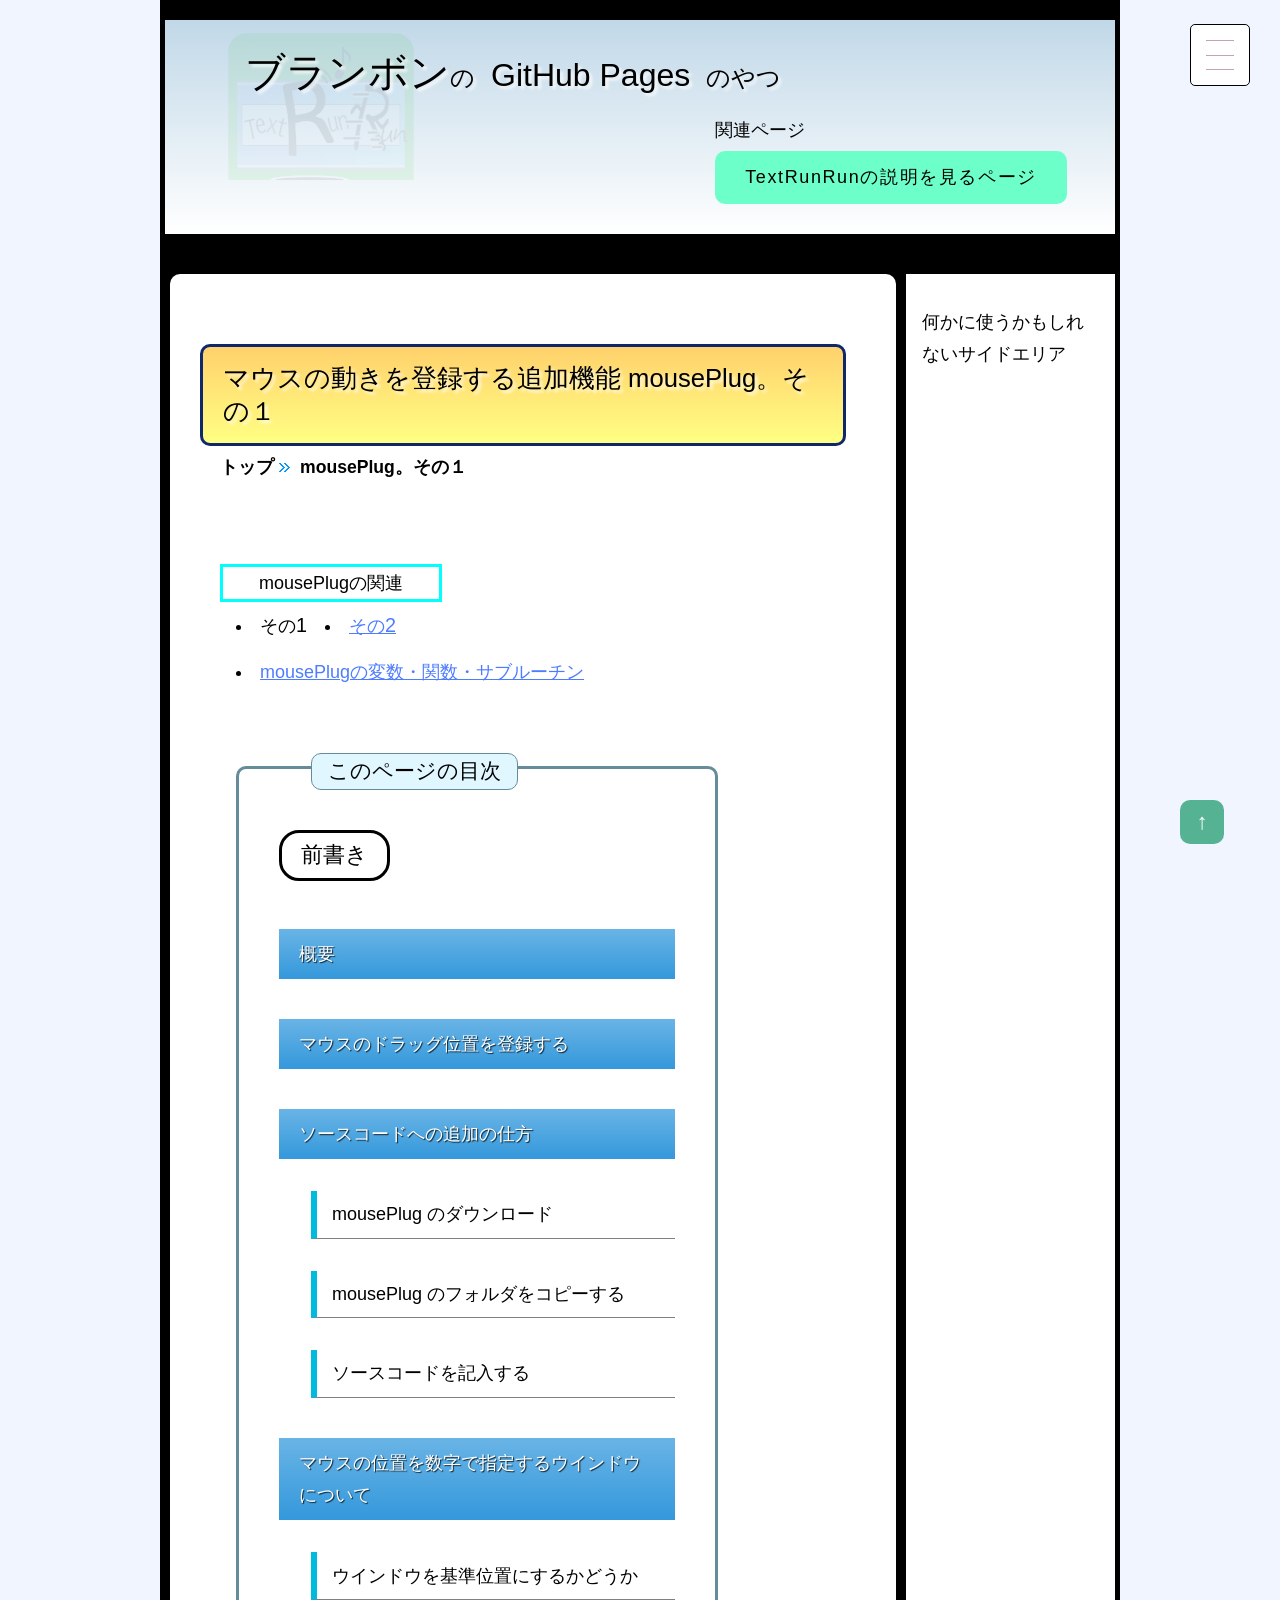
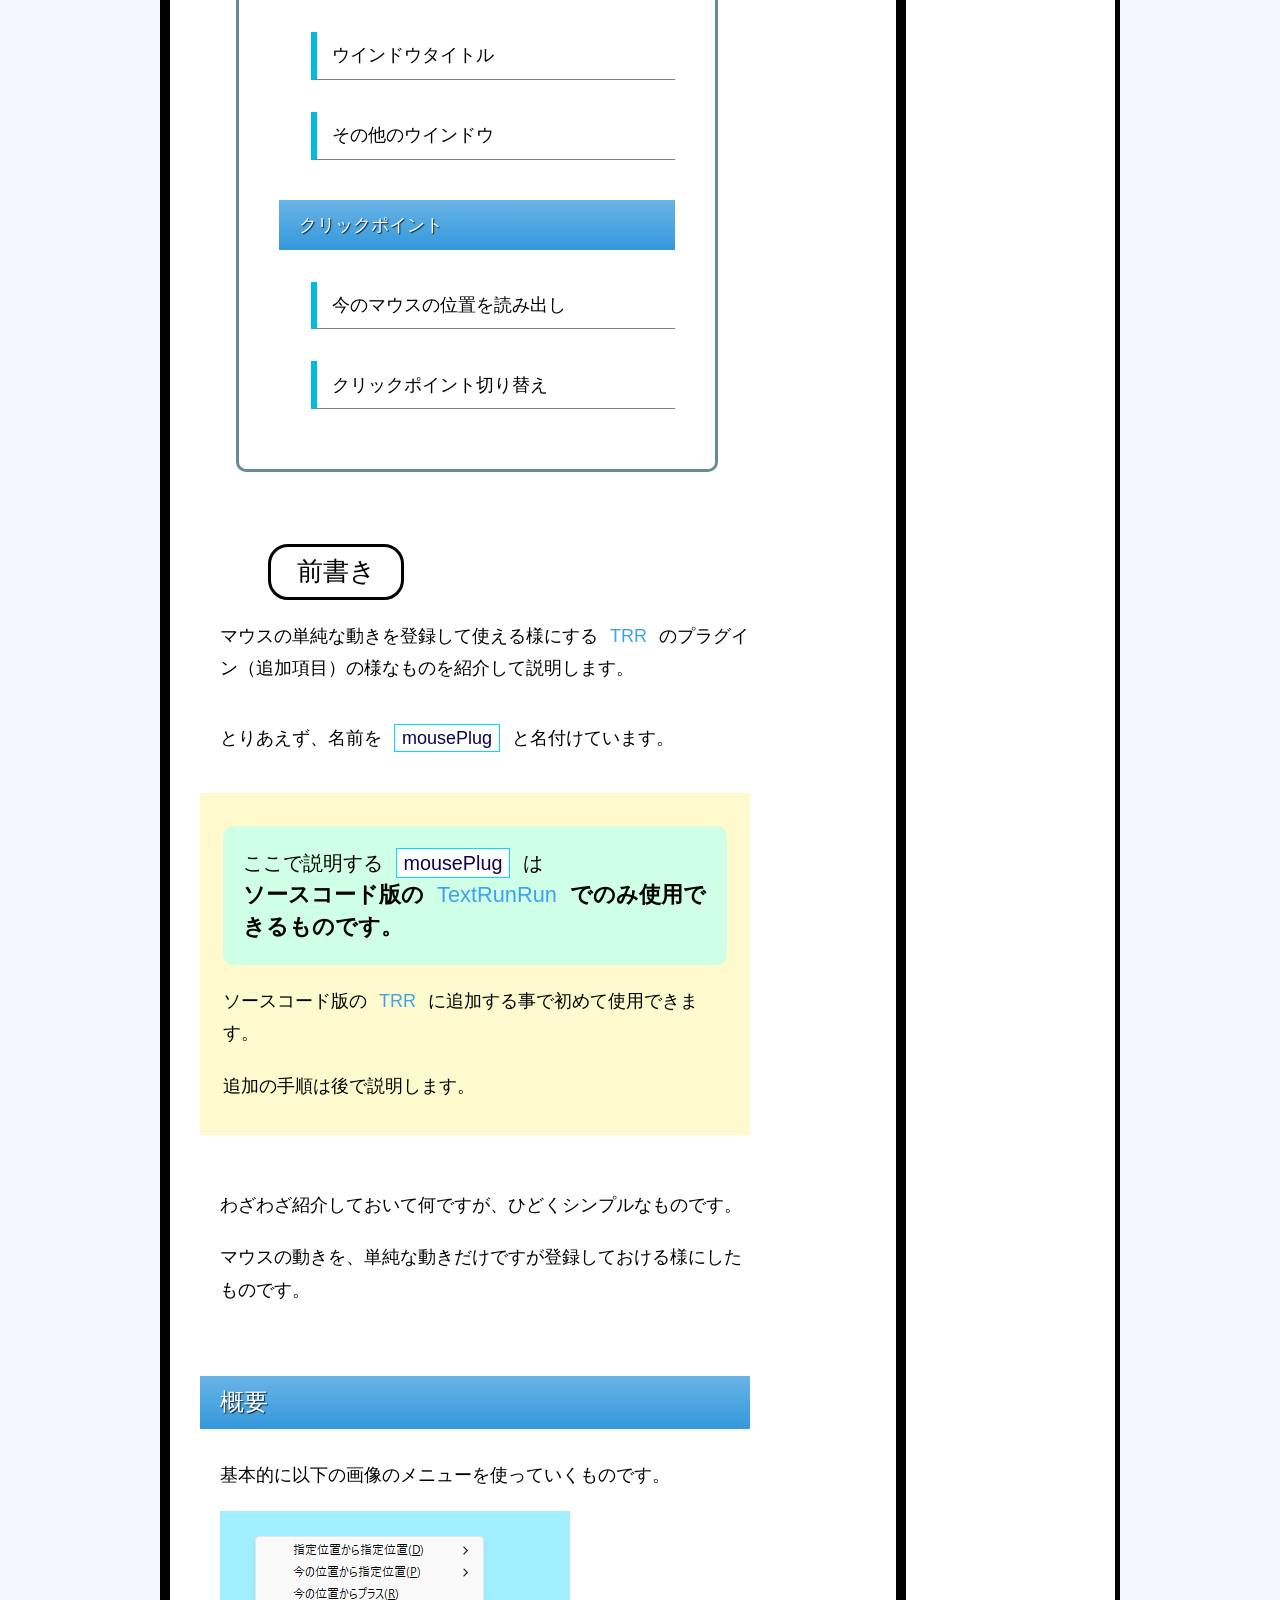
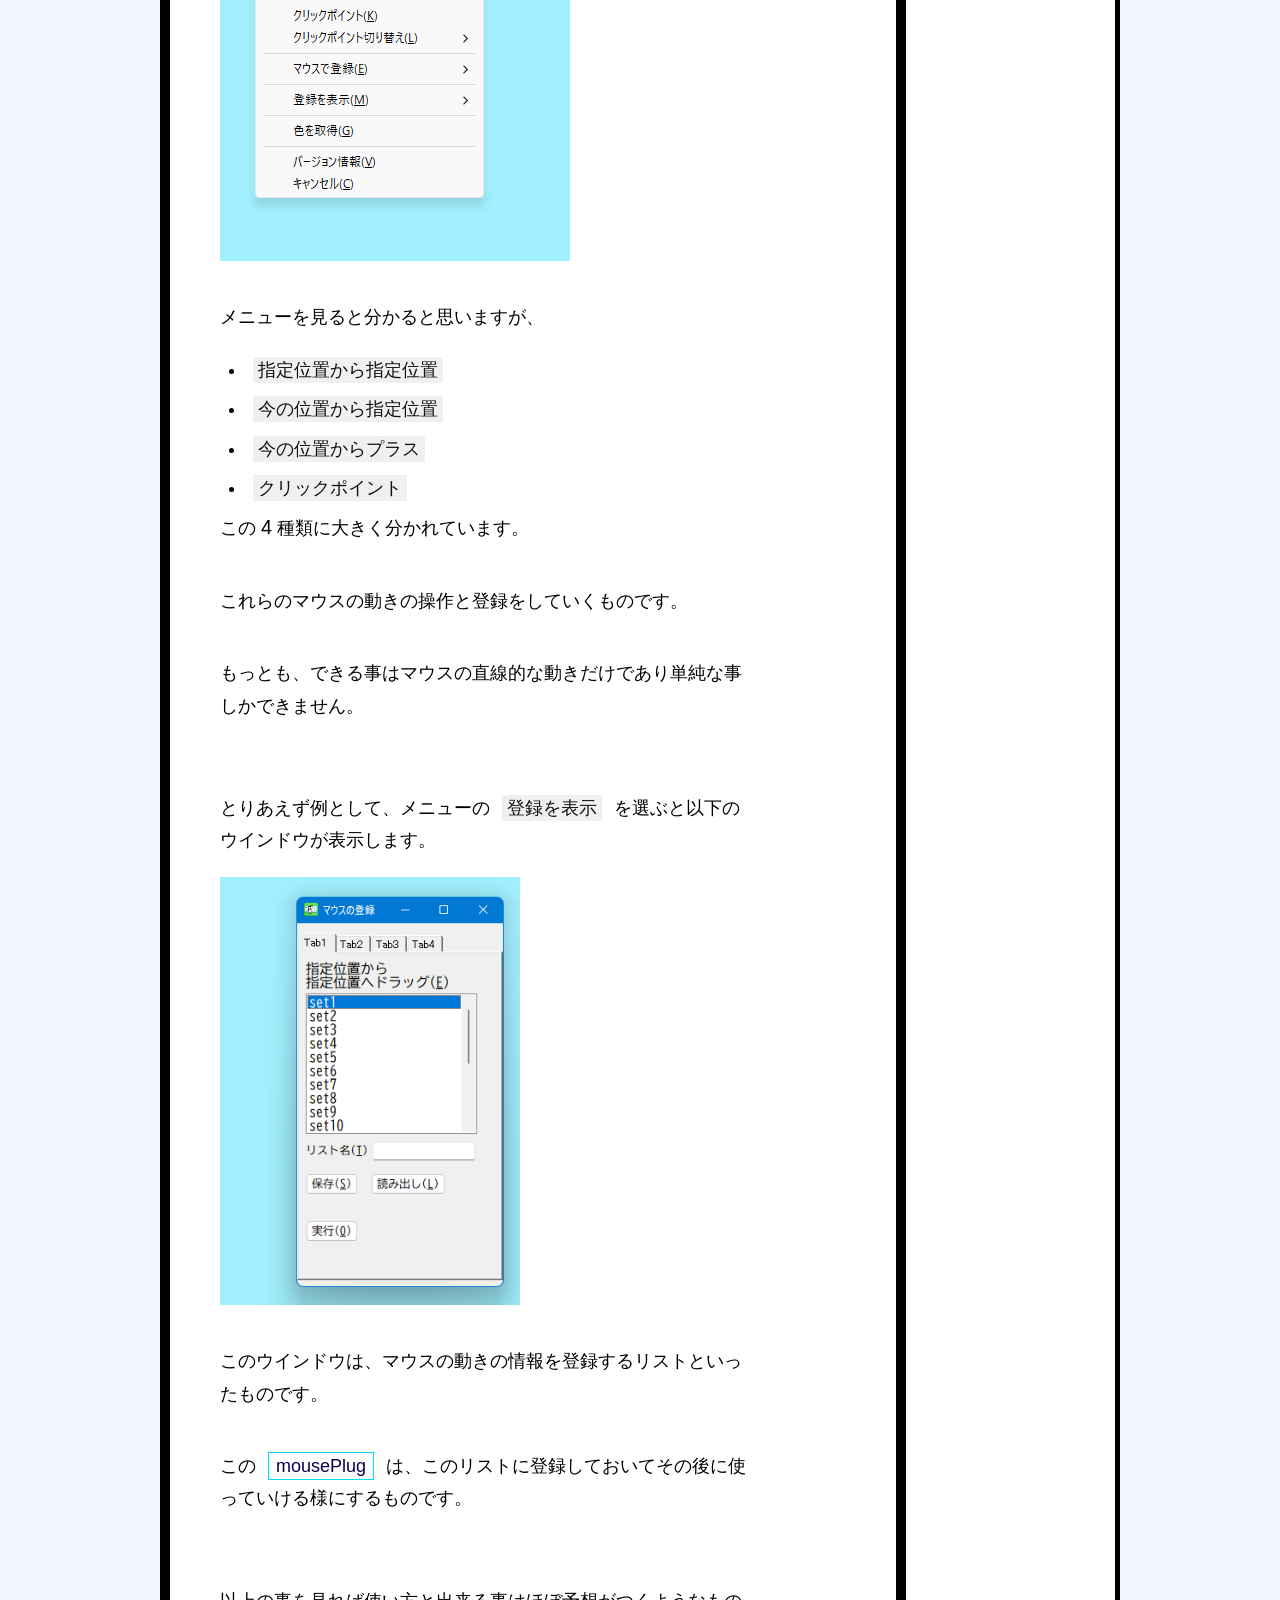
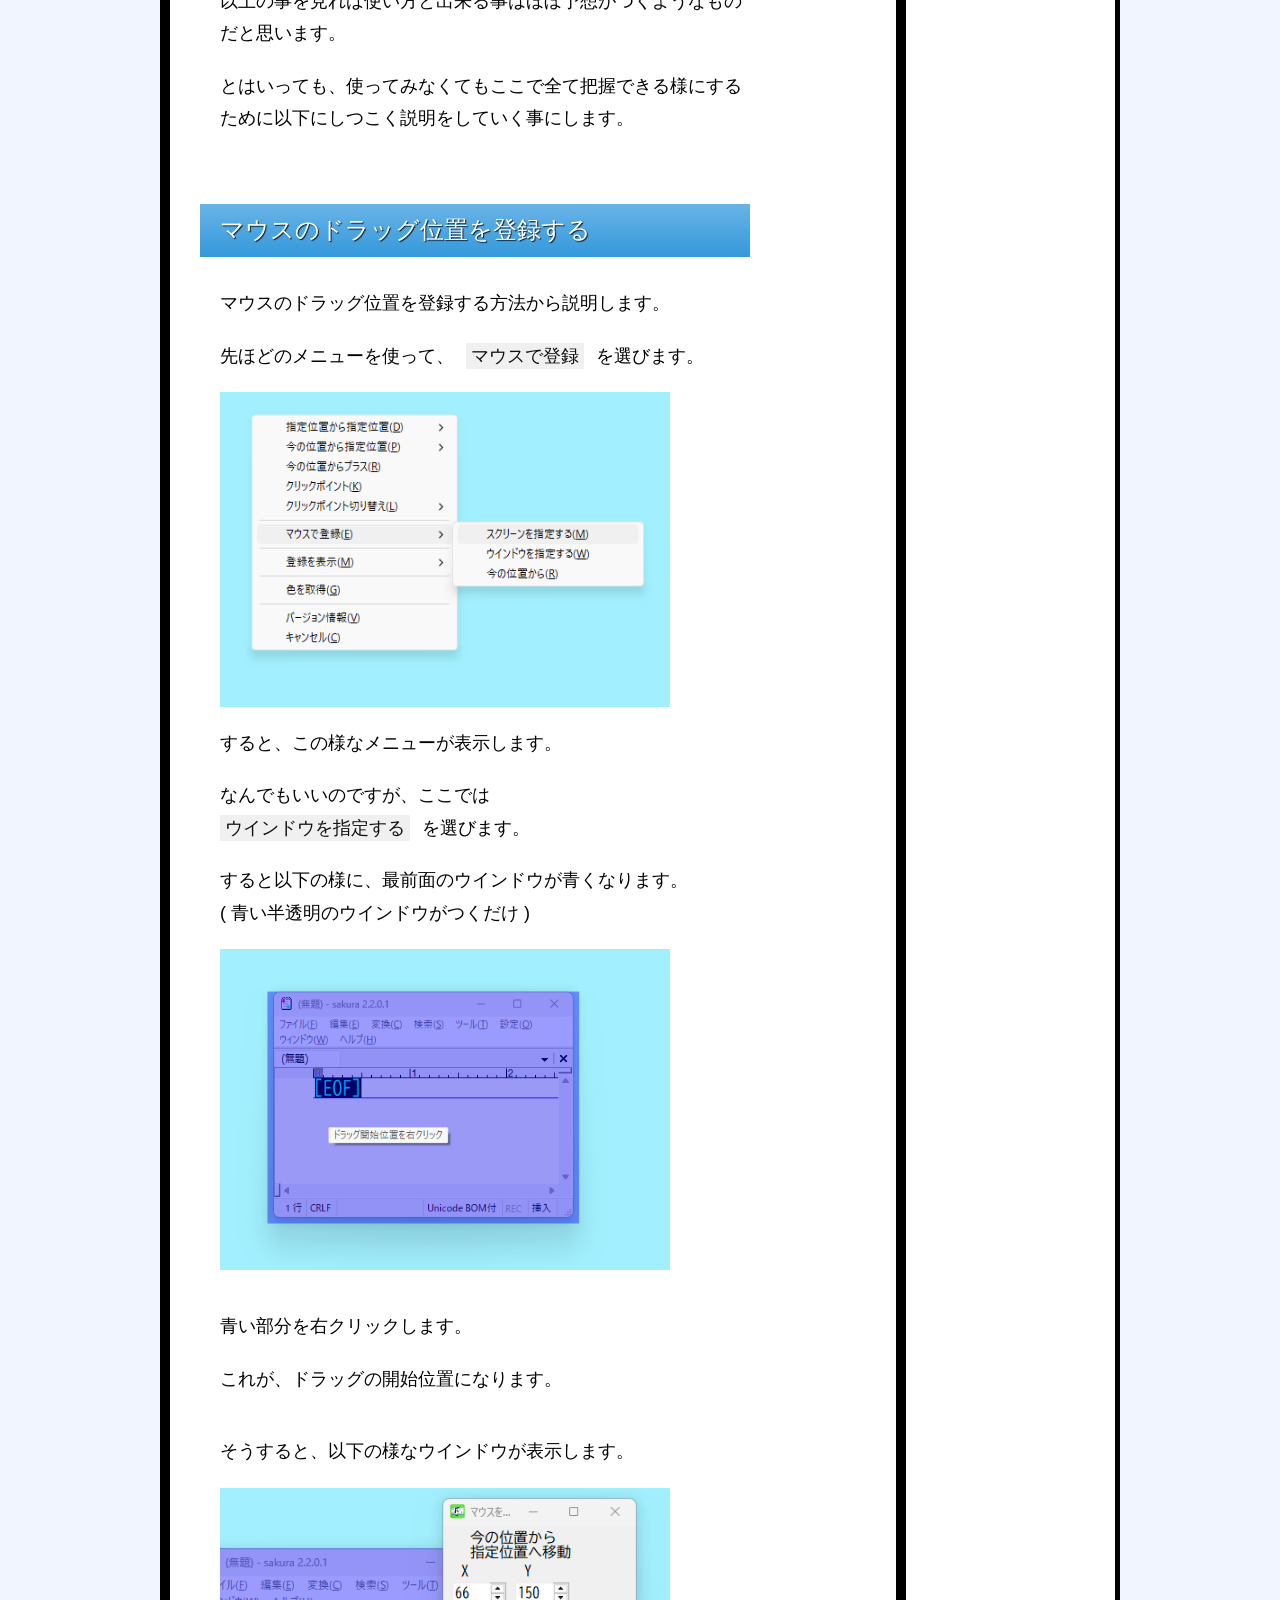
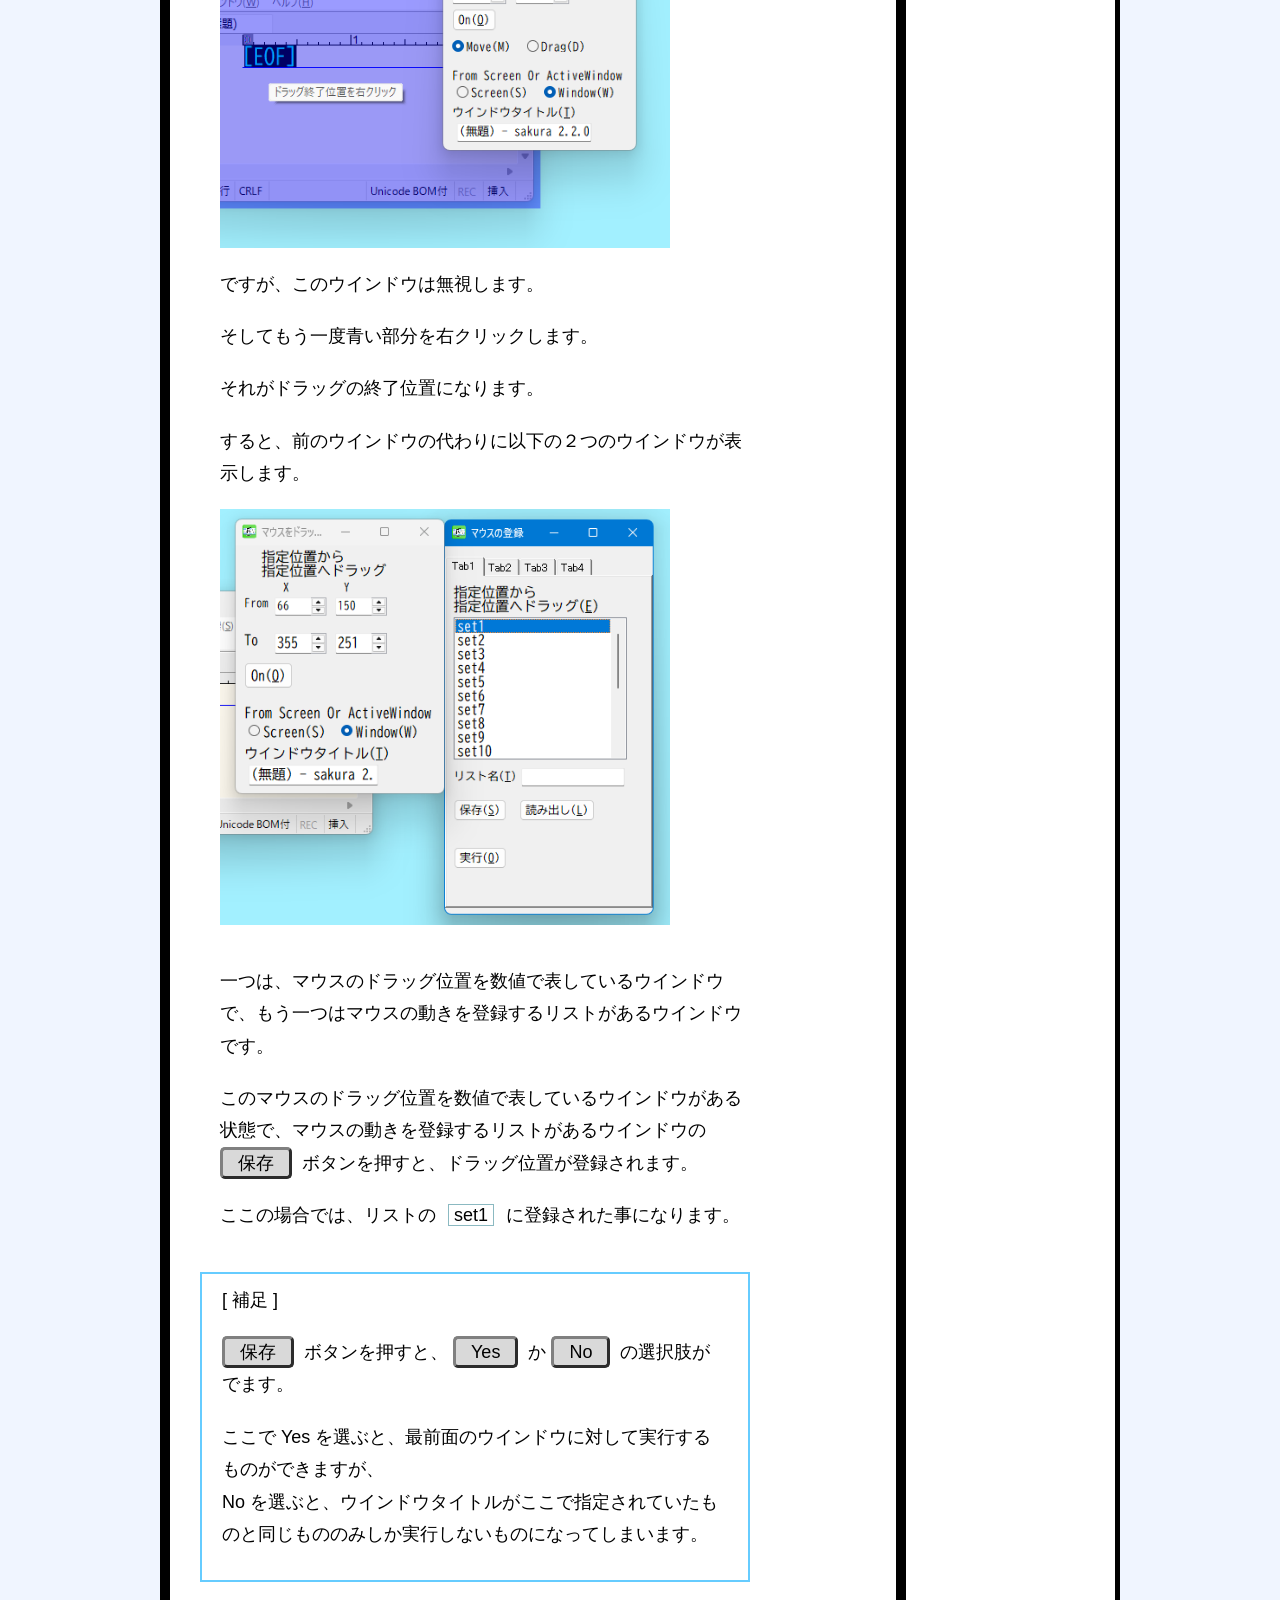
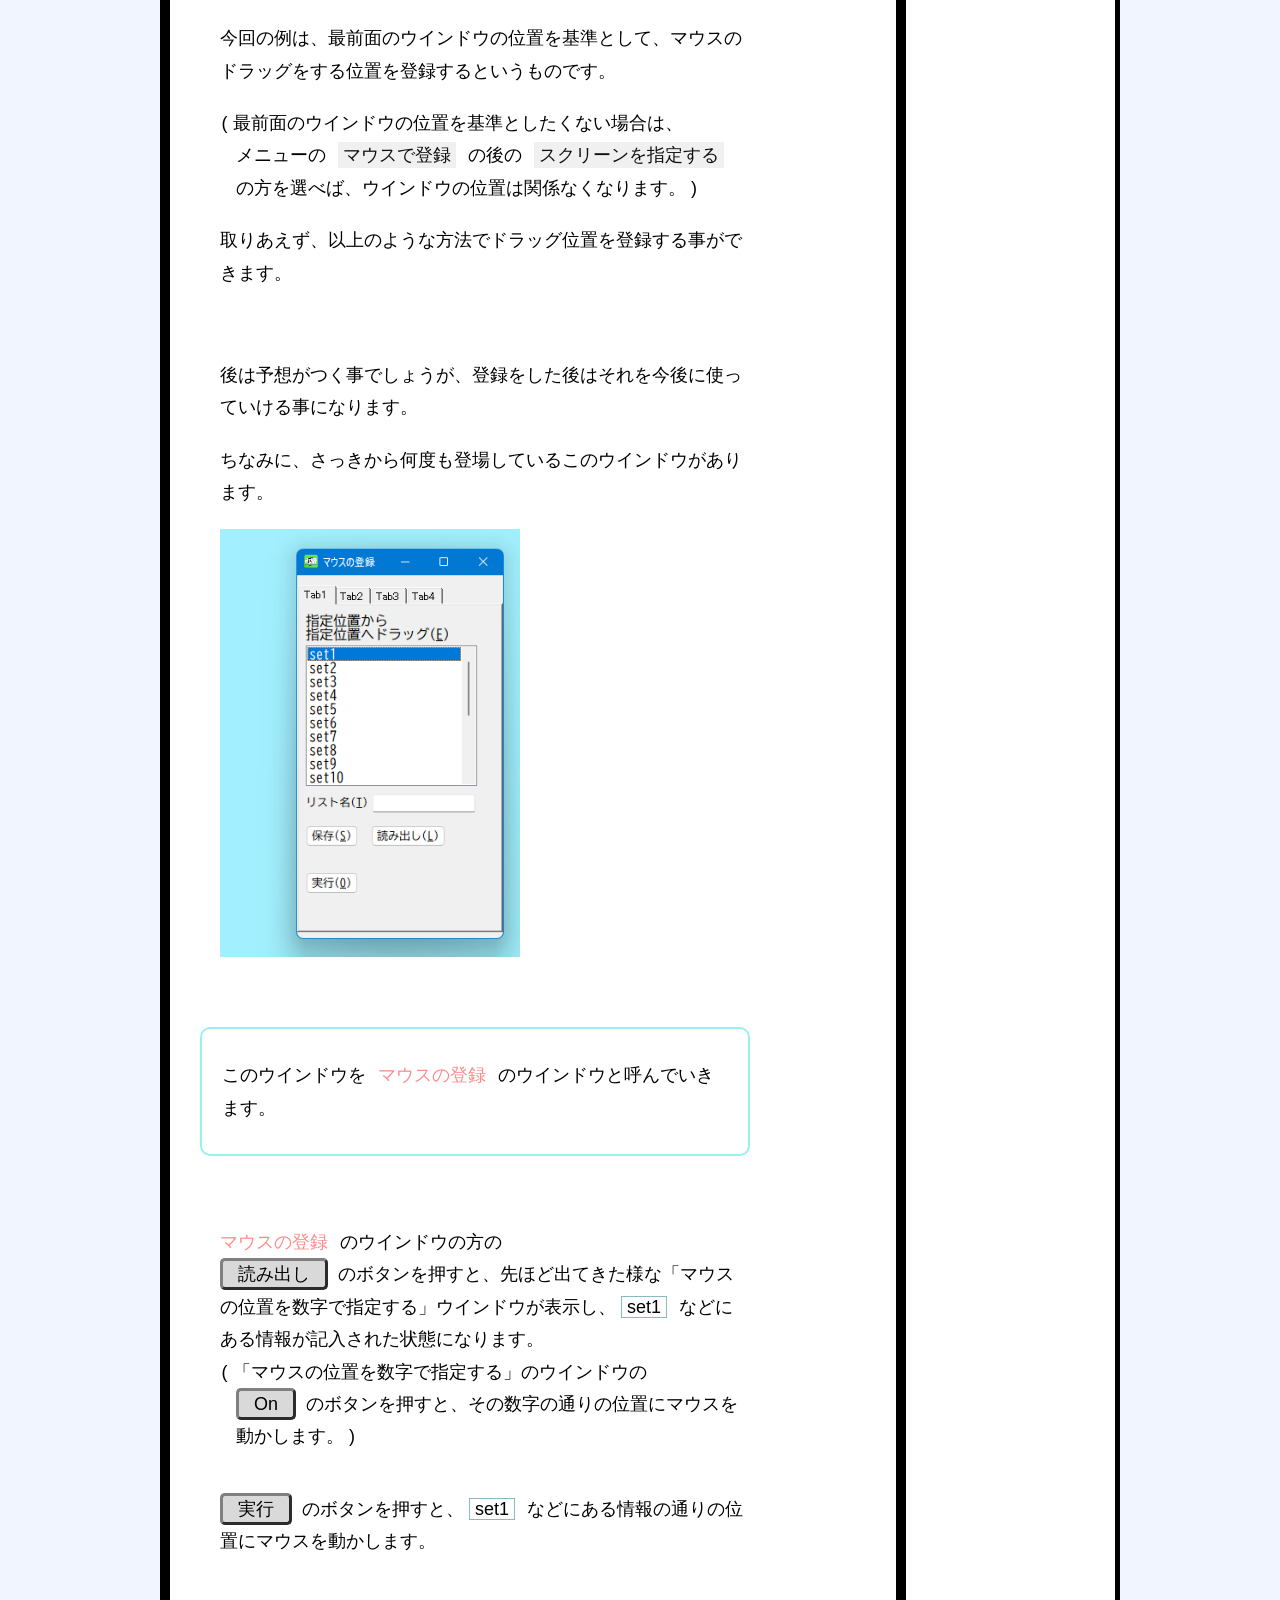
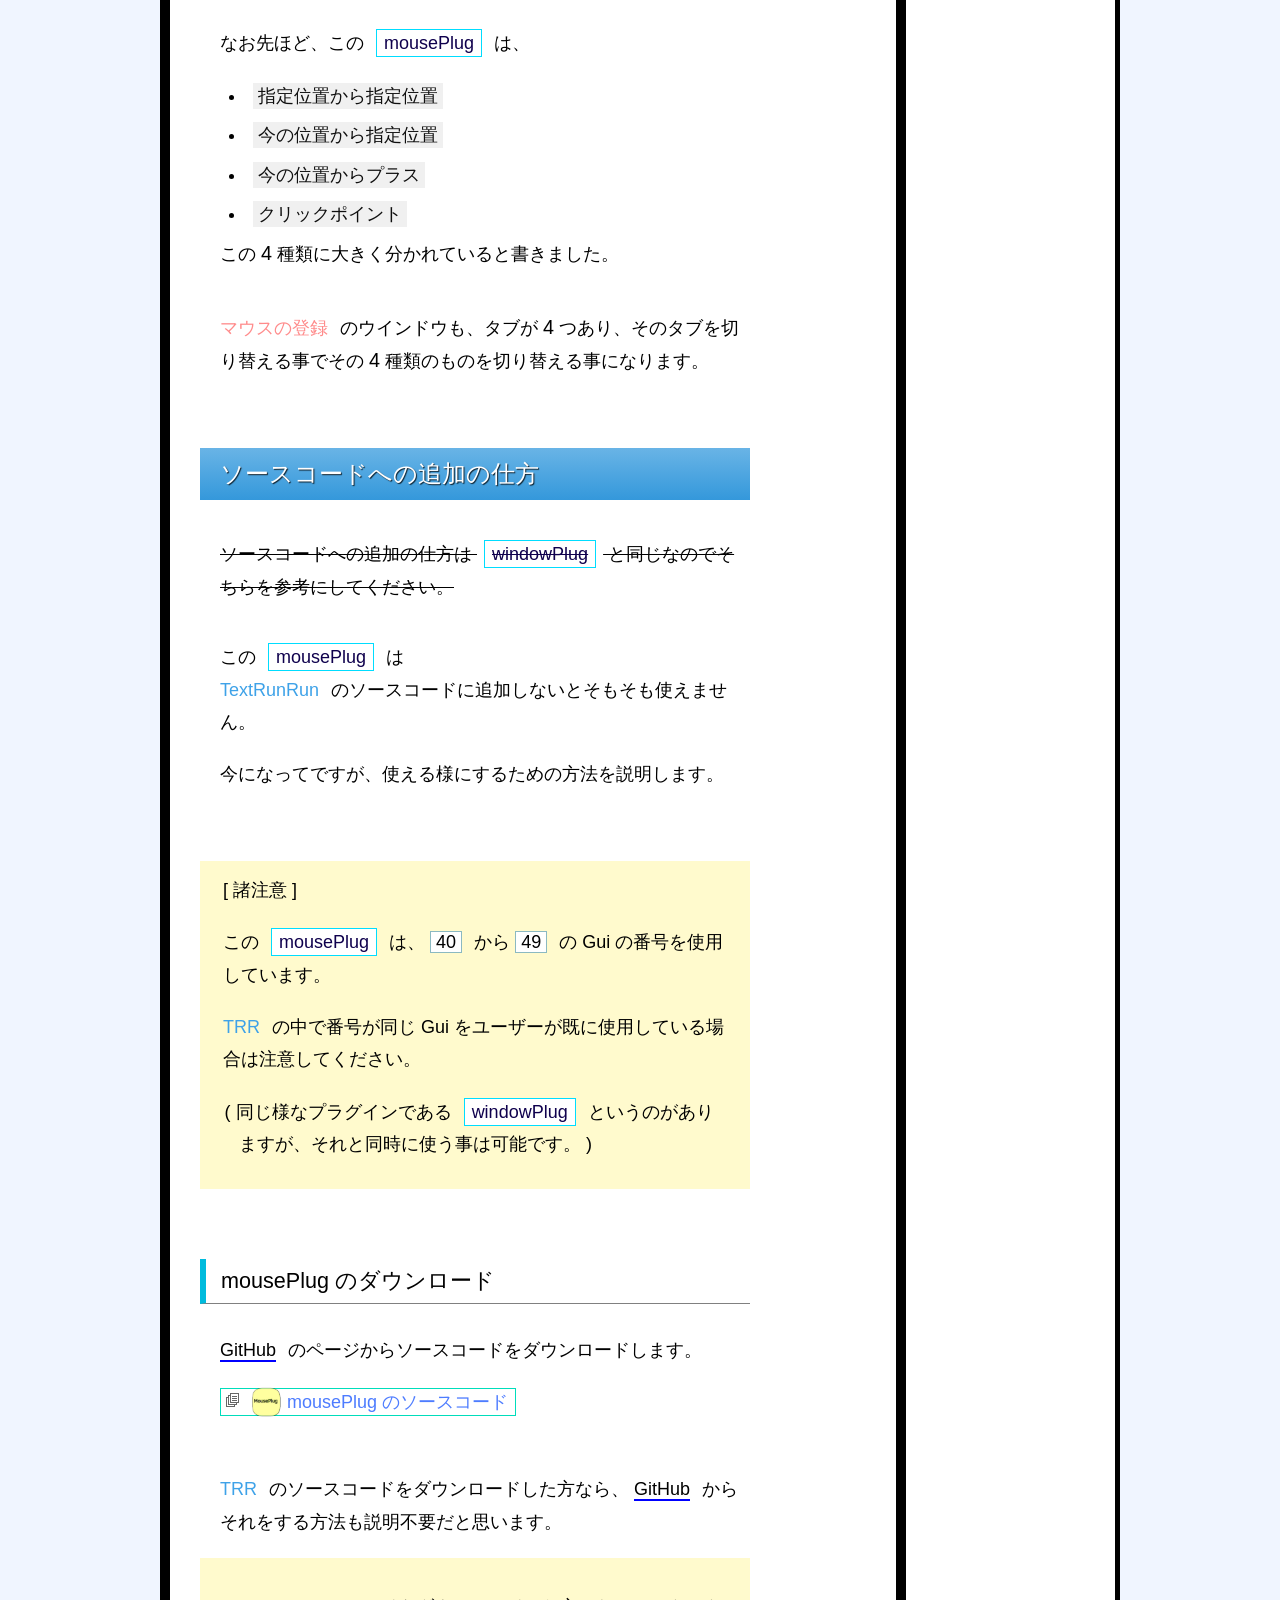
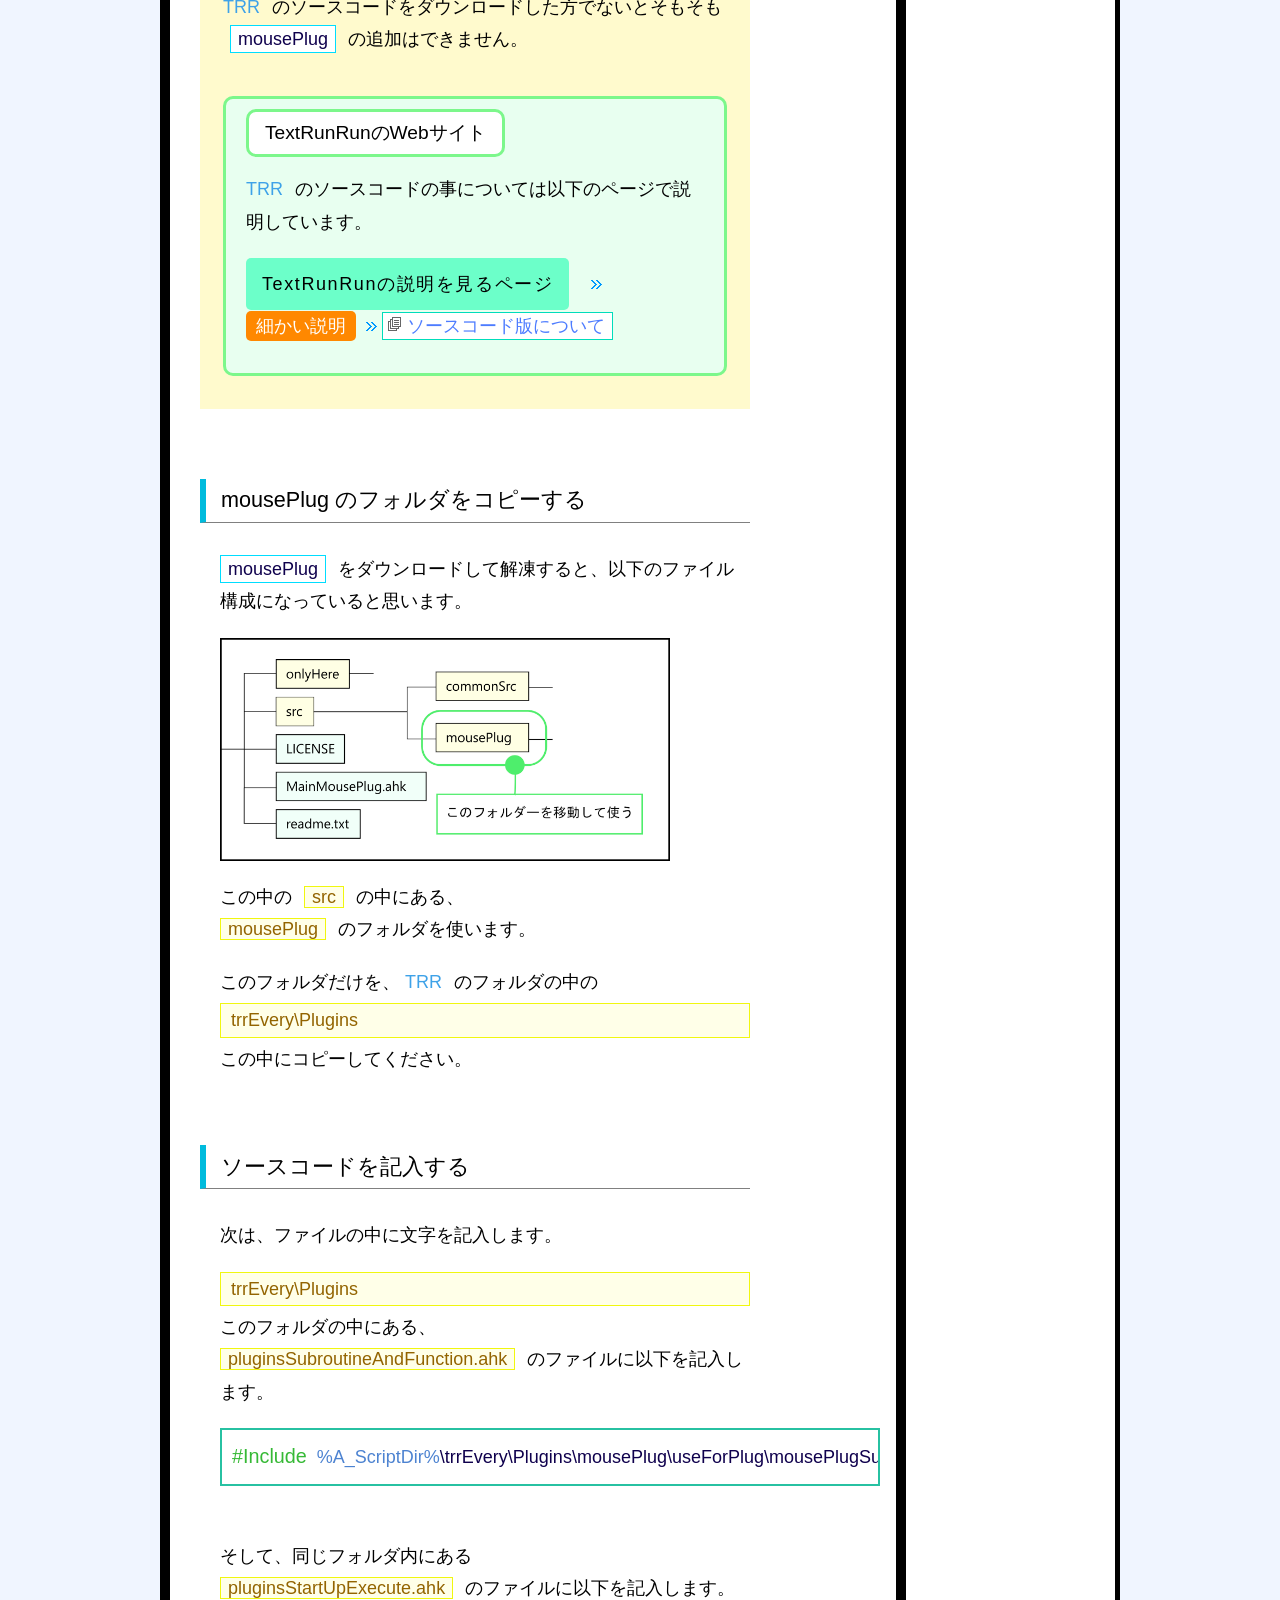
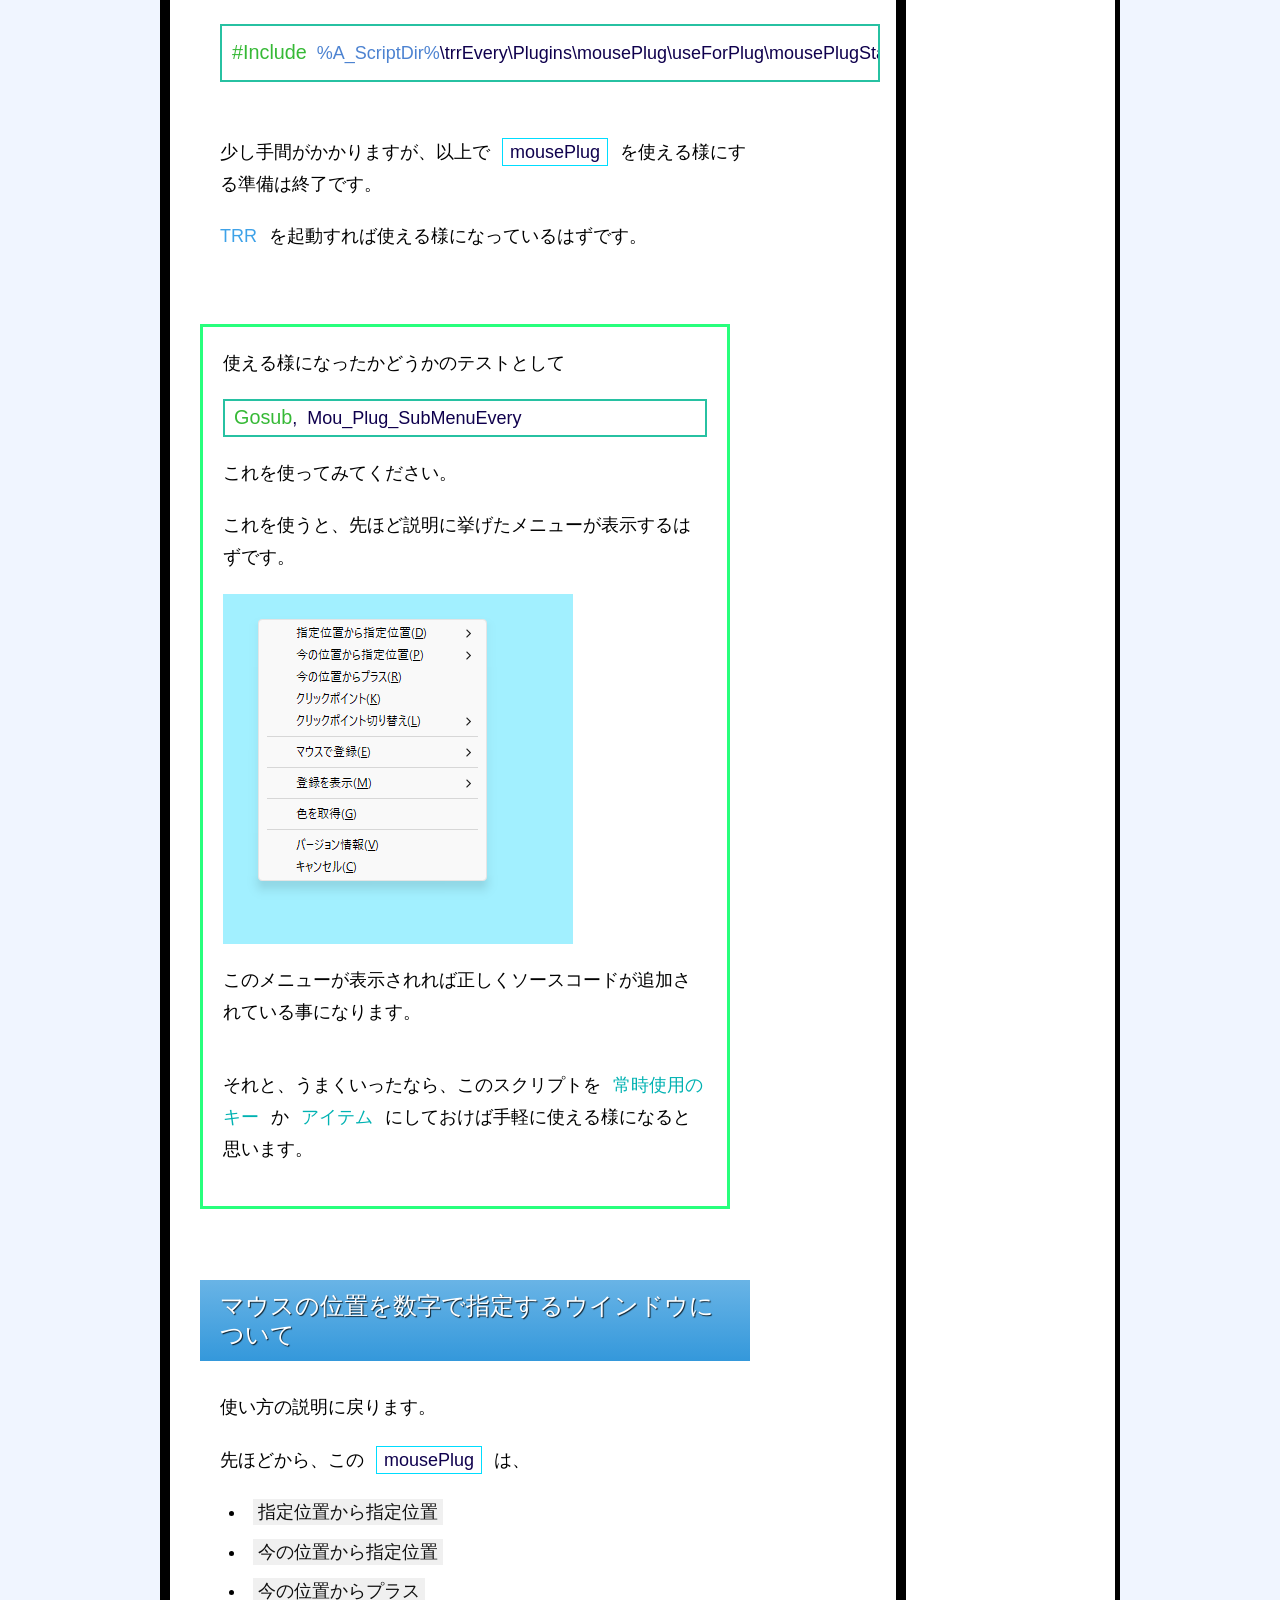
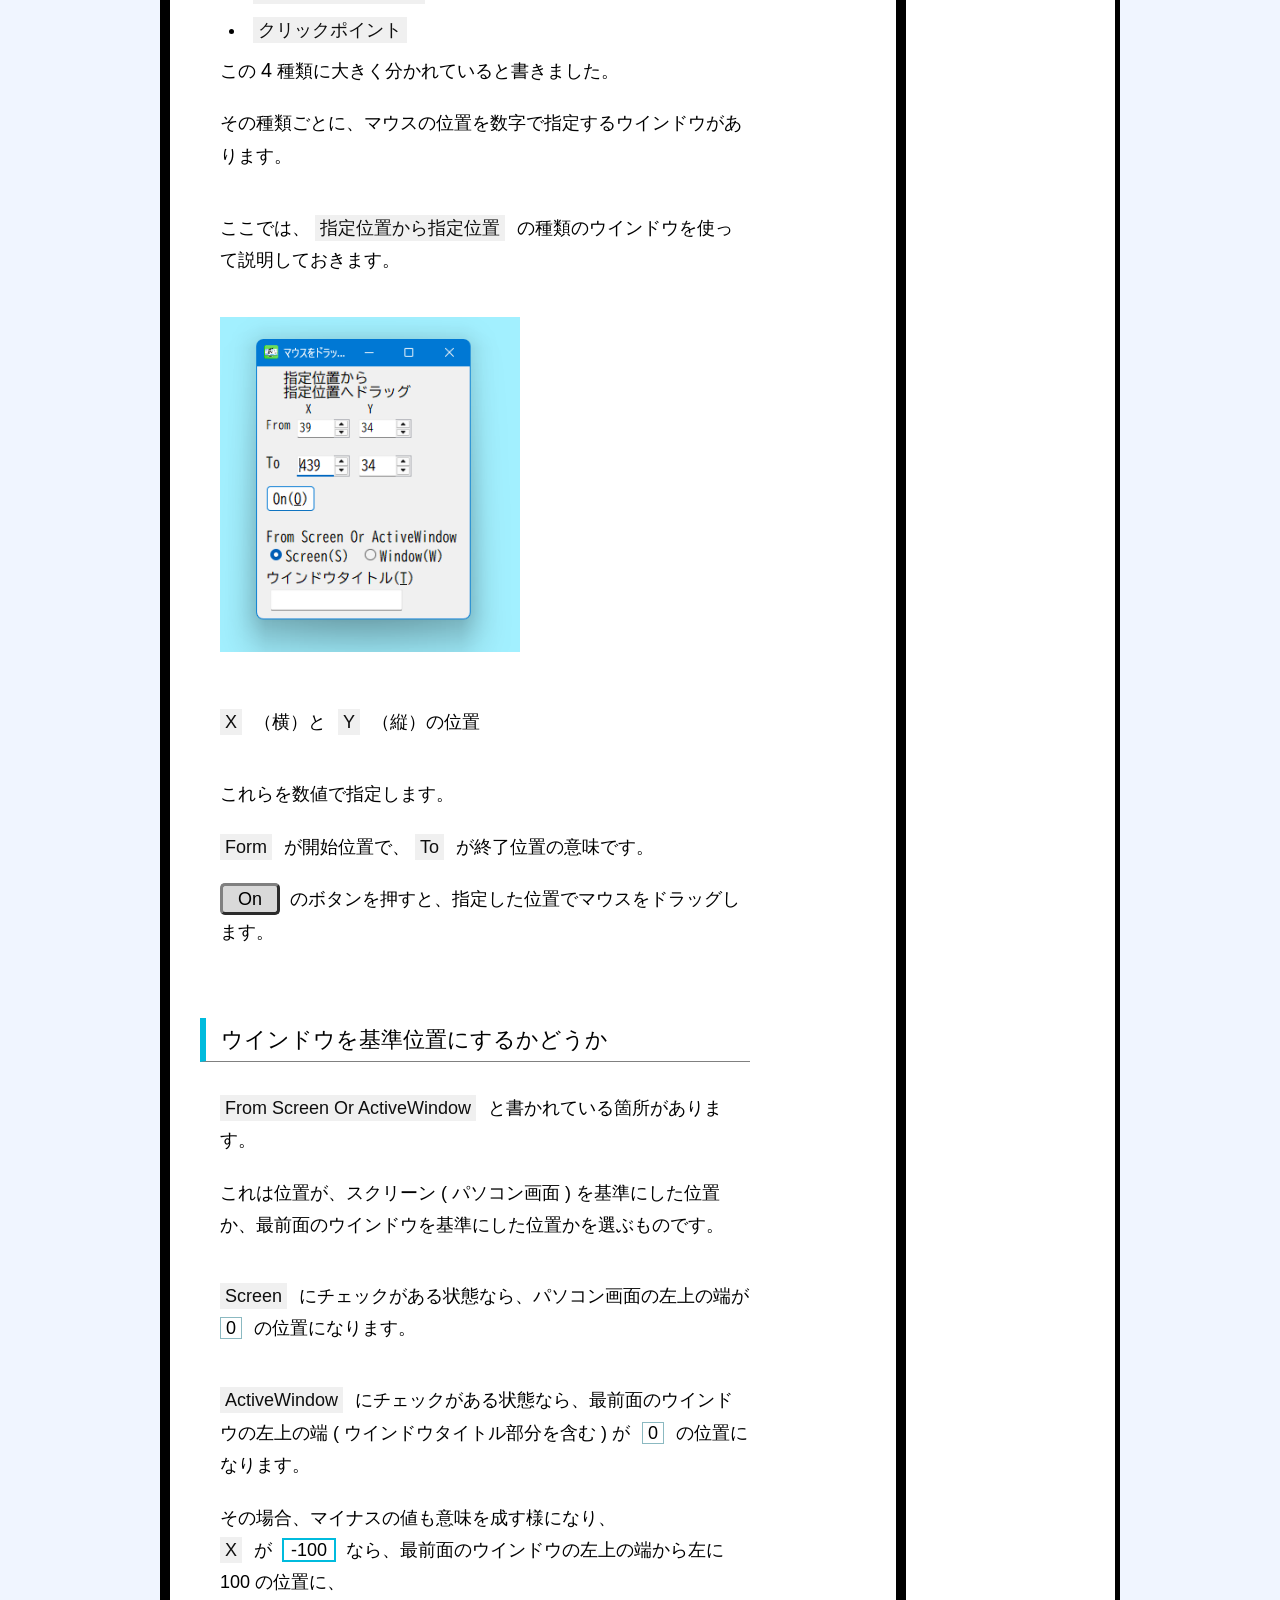
==== docs/index.html @ 929f3a4e "GitHub Pages用のファイルを加えた" ====
<!DOCTYPE HTML>
<html lang="ja">
<head prefix="og: https://ogp.me/ns#">

<meta charset="utf-8">

<meta name="keywords" content="mousePlug。その１,TextRunRun,テキストランラン,テキストルンルン">
<meta name="description" content="TextRunRunの追加機能で、マウスの動きを登録するものがあるのでその説明">

<meta name="viewport" content="width=device-width, initial-scale=1">
<meta name="format-detection" content="telephone-no">

<link rel="shortcut icon" href="common/imgCommon/shorticon.ico">
<link rel="apple-touch-icon" href="common/imgCommon/touchicon.png" />
<link rel="icon" sizes="192x192" href="common/imgCommon/icon192.png" />


<title>mousePlug。その１ - ブランボンのGitHubPagesのやつ</title>

<link type="text/css" href="common/cssCommon/resetAll.css" rel="stylesheet" />
<link type="text/css" href="common/cssCommon/buBootstrap.css" rel="stylesheet" />

<link type="text/css" href="common/cssCommon/commonCssbu.css" rel="stylesheet" />
<link type="text/css" href="css/trrCommon.css" rel="stylesheet" />
<link type="text/css" href="css/mousePlug.css" rel="stylesheet" />

    <script src="common/jQuery/jquery.min.js"></script>
    <script src="common/javaScript/jQueryMenuSlide.js"></script>

</head>
<body>

<div id="allContents">

    <header id="header-toppage">
        <div id="bg-headerbg"></div>
        <div id="header-contents">
            <div id="div-header-title">
                <div id="header-title-2">
                    <h1 id="alltop-title">
                        ブランボン<span class="alltop-title-little">の</span><br class="br-mobile-only" /><span class="alltop-title-little2">GitHub Pages</span><span class="alltop-title-little">のやつ</span>
                    </h1>
                </div>
            </div>
            <nav id="nav-head-trrPage">
                <div id="div-head-trrPage">
                    <p class="p-head-trrPage1">
                        関連ページ
                    </p>
                    <div class="trrhomepage-block">
                        <a href="https://textrunrunburanbon.com" target="_blank">TextRunRunの説明を見るページ</a>
                    </div>
                </div>
            </nav>
            <div id="pagetop-first"></div>
        </div>
    </header>

<div id="page-contents">

<main id="mainId">

<article class="articleClass">

    <h1 class="h1-first">マウスの動きを登録する追加機能 mousePlug。その１</h1>
    <nav class="breadcrumb-art">
        <ul class="ul-breadcrumb">
            <li><span class="breadcrumb-current">トップ</span></li>
            <li><span class="breadcrumb-current">mousePlug。その１</span></li>
        </ul>
    </nav>

<div class="width-short">
    <div class="div-section-one d-type-basic">
        <nav class="categorylinks">
            <div class="categorylinks-title">
                <span class="span-categorylinks-title">mousePlugの関連</span>
            </div>
            <ul class="ul-categorylinks-row">
                <li class="categorylinks-current">その<span class="numeral">1</span></li>
                <li><a href="mousePlug2.html">その<span class="numeral">2</span></a></li>
                <li><a href="mousePlugDict.html">mousePlugの変数・関数・サブルーチン</a></li>
            </ul>
        </nav>
    </div><!--  div-section-one  -->
    <div class="div-section-one d-type-basic">
        <nav class="index-thispage">
            <h2 class="t-index-thispage">このページの目次</h2>
            <ul class="ul-index-preface">
                <li>
                    <a href="#title_preface">前書き</a>
                </li>
            </ul>
            <ul class="ul-index-thispage">
                <li>
                    <a href="#title1">概要</a>
                </li>
                <li>
                    <a href="#title2">マウスのドラッグ位置を登録する</a>
                </li>
                <li>
                    <a href="#title3">ソースコードへの追加の仕方</a>
                    <ul class="ul-index-thispage-2">
                        <li>
                            <a href="#title3_1">mousePlug のダウンロード</a>
                        </li>
                        <li>
                            <a href="#title3_2">mousePlug のフォルダをコピーする</a>
                        </li>
                        <li>
                            <a href="#title3_3">ソースコードを記入する</a>
                        </li>
                    </ul>
                </li>
                <li>
                    <a href="#title4">マウスの位置を数字で指定するウインドウについて</a>
                    <ul class="ul-index-thispage-2">
                        <li>
                            <a href="#title4_1">ウインドウを基準位置にするかどうか</a>
                        </li>
                        <li>
                            <a href="#title4_2">ウインドウタイトル</a>
                        </li>
                        <li>
                            <a href="#title4_3">その他のウインドウ</a>
                        </li>
                    </ul>
                </li>
                <li>
                    <a href="#title5">クリックポイント</a>
                    <ul class="ul-index-thispage-2">
                        <li>
                            <a href="#title5_1">今のマウスの位置を読み出し</a>
                        </li>
                        <li>
                            <a href="#title5_2">クリックポイント切り替え</a>
                        </li>
                    </ul>
                </li>
            </ul>
        </nav>
    </div><!--  div-section-one  -->

    <section id="title_preface" class="sectionFirst d-type-basic">
        <h1 class="t-preface">
            <span class="t-preface-inner">前書き</span>
        </h1>
        <p class="p-sub">
            マウスの単純な動きを登録して使える様にする
            <abbr class="abbr-softName-s" title="TextRunRun">TRR</abbr>
            のプラグイン（追加項目）の様なものを紹介して説明します。
        </p>
        <p class="p-bundle">
            とりあえず、名前を
            <span class="thisword-s">mousePlug</span>
            と名付けています。
        </p>
        <div class="caution">
            <div class="bundle-point inner">
                <p class="p-sub">
                    ここで説明する
                    <span class="thisword-s">mousePlug</span>
                    は<br />
                    <em class="em-basic">
                        ソースコード版の
                        <span class="softName-s">TextRunRun</span>
                        でのみ使用できるものです。
                    </em>
                </p>
            </div>
            <p class="p-sub">
                ソースコード版の
                <abbr class="abbr-softName-s" title="TextRunRun">TRR</abbr>
                に追加する事で初めて使用できます。
            </p>
            <p class="p-sub">
                追加の手順は後で説明します。
            </p>
        </div>
        <!--  スペース   -->
        <div class="spacer-1"></div>
        <p class="p-sub">
            わざわざ紹介しておいて何ですが、ひどくシンプルなものです。
        </p>
        <p class="p-sub">
            マウスの動きを、単純な動きだけですが登録しておける様にしたものです。
        </p>
    </section><!-- sectionFirst -->
    <section id="title1" class="sectionFirst d-type-basic">
        <h1 class="t-lank1">概要</h1>
        <p class="p-sub">
            基本的に以下の画像のメニューを使っていくものです。
        </p>
        <div class="img-div">
            <img src="image/mousePlugImg/mouMenu.png" alt="画像">
        </div>
        <div class="bundle">
            <p class="p-sub">
                メニューを見ると分かると思いますが、
            </p>
            <ul class="ul-disc-mini">
                <li><span class="guiText-r">指定位置から指定位置</span></li>
                <li><span class="guiText-r">今の位置から指定位置</span></li>
                <li><span class="guiText-r">今の位置からプラス</span></li>
                <li><span class="guiText-r">クリックポイント</span></li>
            </ul>
            <p class="p-sub-attach-top">
                この
                <span class="numeral">4</span>
                種類に大きく分かれています。
            </p>
        </div>
        <p class="p-sub">
            これらのマウスの動きの操作と登録をしていくものです。
        </p>
        <div class="bundle">
            <p class="p-sub">
                もっとも、できる事はマウスの直線的な動きだけであり単純な事しかできません。
            </p>
        </div>
        <div class="div-section-one d-type-basic">
            <p class="p-sub">
                とりあえず例として、メニューの
                <span class="guiText-s">登録を表示</span>
                を選ぶと以下のウインドウが表示します。
            </p>
            <div class="img-div">
                <img src="image/mousePlugImg/moulistAtoA.png" class="img-w-300px" alt="画像">
            </div>
            <div class="bundle">
                <p class="p-sub">
                    このウインドウは、マウスの動きの情報を登録するリストといったものです。
                </p>
            </div>
            <div class="bundle">
                <p class="p-sub">
                    この
                    <span class="thisword-s">mousePlug</span>
                    は、このリストに登録しておいてその後に使っていける様にするものです。
                </p>
            </div>
        </div><!--  div-section-one  -->
        <div class="div-section-one d-type-basic">
            <p class="p-sub">
                以上の事を見れば使い方と出来る事はほぼ予想がつくようなものだと思います。
            </p>
            <p class="p-sub">
                とはいっても、使ってみなくてもここで全て把握できる様にするために以下にしつこく説明をしていく事にします。
            </p>
        </div><!--  div-section-one  -->
    </section><!-- sectionFirst -->
    <section id="title2" class="sectionFirst d-type-basic">
        <h1 class="t-lank1">マウスのドラッグ位置を登録する</h1>
        <p class="p-sub">
            マウスのドラッグ位置を登録する方法から説明します。
        </p>
        <p class="p-sub">
            先ほどのメニューを使って、
            <span class="guiText-s">マウスで登録</span>
            を選びます。
        </p>
        <div class="img-div">
            <img src="image/mousePlugImg/menuEntryMou.png" class="img-w-450px" alt="画像">
        </div>
        <p class="p-sub">
            すると、この様なメニューが表示します。
        </p>
        <p class="p-sub">
            なんでもいいのですが、ここでは<br />
            <span class="guiText-r">ウインドウを指定する</span>
            を選びます。
        </p>
        <p class="p-sub">
            すると以下の様に、最前面のウインドウが青くなります。<br />
            &#40;
            青い半透明のウインドウがつくだけ
            &#41;
        </p>
        <div class="img-div">
            <img src="image/mousePlugImg/mouPlugRclickEntry.png" class="img-w-450px" alt="画像">
        </div>
        <div class="bundle">
            <p class="p-sub">
                青い部分を右クリックします。
            </p>
            <p class="p-sub">
                これが、ドラッグの開始位置になります。
            </p>
        </div>
        <p class="p-sub">
            そうすると、以下の様なウインドウが表示します。
        </p>
        <div class="img-div">
            <img src="image/mousePlugImg/mouPlugRclickEntry2.png" class="img-w-450px" alt="画像">
        </div>
        <p class="p-sub">
            ですが、このウインドウは無視します。
        </p>
        <p class="p-sub">
            そしてもう一度青い部分を右クリックします。
        </p>
        <p class="p-sub">
            それがドラッグの終了位置になります。
        </p>
        <p class="p-sub">
            すると、前のウインドウの代わりに以下の２つのウインドウが表示します。
        </p>
        <div class="img-div">
            <img src="image/mousePlugImg/mouPlugRclickEntry3.png" class="img-w-450px" alt="画像">
        </div>
        <div class="bundle">
            <p class="p-sub">
                一つは、マウスのドラッグ位置を数値で表しているウインドウで、もう一つはマウスの動きを登録するリストがあるウインドウです。
            </p>
            <p class="p-sub">
                このマウスのドラッグ位置を数値で表しているウインドウがある状態で、マウスの動きを登録するリストがあるウインドウの<br />
                <span class="button-gui-r">保存</span>
                ボタンを押すと、ドラッグ位置が登録されます。
            </p>
            <p class="p-sub">
                ここの場合では、リストの
                <span class="pickup-easy-s">set1</span>
                に登録された事になります。
            </p>
        </div>
        <div class="supplement">
            <div class="supplement-caption">
                補足
            </div>
            <p class="p-sub">
                <span class="button-gui-r">保存</span>
                ボタンを押すと、
                <span class="button-gui-r">Yes</span>
                か
                <span class="button-gui-r">No</span>
                の選択肢がでます。
            </p>
            <p class="p-sub">
                ここで Yes を選ぶと、最前面のウインドウに対して実行するものができますが、<br />
                No を選ぶと、ウインドウタイトルがここで指定されていたものと同じもののみしか実行しないものになってしまいます。
            </p>
        </div>
        <div class="bundle">
            <p class="p-sub">
                今回の例は、最前面のウインドウの位置を基準として、マウスのドラッグをする位置を登録するというものです。
            </p>
            <p class="brackets">
                最前面のウインドウの位置を基準としたくない場合は、<br />
                メニューの
                <span class="guiText-s">マウスで登録</span>
                の後の
                <span class="guiText-s">スクリーンを指定する</span>
                の方を選べば、ウインドウの位置は関係なくなります。
            </p>
            <p class="p-sub">
                取りあえず、以上のような方法でドラッグ位置を登録する事ができます。
            </p>
        </div>
        <div class="div-section-one d-type-basic">
            <p class="p-sub">
                後は予想がつく事でしょうが、登録をした後はそれを今後に使っていける事になります。
            </p>
            <p class="p-sub">
                ちなみに、さっきから何度も登場しているこのウインドウがあります。
            </p>
            <div class="img-div">
                <img src="image/mousePlugImg/moulistAtoA.png" class="img-w-300px" alt="画像">
            </div>
            <div class="publication d-type-basic">
                <p class="p-sub">
                    このウインドウを
                    <span class="windowName-s">マウスの登録</span>
                    のウインドウと呼んでいきます。
                </p>
            </div>
            <div class="bundle">
                <p class="p-sub-no-bottom">
                    <span class="windowName-r">マウスの登録</span>
                    のウインドウの方の<br />
                    <span class="button-gui-r">読み出し</span>
                    のボタンを押すと、先ほど出てきた様な「マウスの位置を数字で指定する」ウインドウが表示し、
                    <span class="pickup-easy-r">set1</span>
                    などにある情報が記入された状態になります。
                </p>
                <p class="brackets">
                    「マウスの位置を数字で指定する」のウインドウの<br />
                    <span class="button-gui-r">On</span>
                    のボタンを押すと、その数字の通りの位置にマウスを動かします。
                </p>
            </div>
            <div class="bundle">
                <p class="p-sub">
                    <span class="button-gui-r">実行</span>
                    のボタンを押すと、
                    <span class="pickup-easy-r">set1</span>
                    などにある情報の通りの位置にマウスを動かします。
                </p>
            </div>
        </div><!--  div-section-one  -->
        <div class="div-section-one d-type-basic">
            <p class="p-sub">
                なお先ほど、この
                <span class="thisword-s">mousePlug</span>
                は、
            </p>
            <ul class="ul-disc-mini">
                <li><span class="guiText-r">指定位置から指定位置</span></li>
                <li><span class="guiText-r">今の位置から指定位置</span></li>
                <li><span class="guiText-r">今の位置からプラス</span></li>
                <li><span class="guiText-r">クリックポイント</span></li>
            </ul>
            <p class="p-sub-attach-top">
                この
                <span class="numeral">4</span>
                種類に大きく分かれていると書きました。
            </p>
            <div class="bundle">
                <p class="p-sub">
                    <span class="windowName-r">マウスの登録</span>
                    のウインドウも、タブが
                    <span class="numeral">4</span>
                    つあり、そのタブを切り替える事でその
                    <span class="numeral">4</span>
                    種類のものを切り替える事になります。
                </p>
            </div>
        </div><!--  div-section-one  -->
    </section><!-- sectionFirst -->
    <section id="title3" class="sectionFirst d-type-basic">
        <h1 class="t-lank1">ソースコードへの追加の仕方</h1>
        <p class="p-bundle">
            <span class="cancelline-bu">
                ソースコードへの追加の仕方は
                <span class="thisword-s cancelline-bu">windowPlug</span>
                と同じなのでそちらを参考にしてください。
            </span>
        </p>
        <p class="p-sub">
            この
            <span class="thisword-s">mousePlug</span>
            は<br />
            <span class="softName-r">TextRunRun</span>
            のソースコードに追加しないとそもそも使えません。
        </p>
        <p class="p-sub">
            今になってですが、使える様にするための方法を説明します。
        </p>
        <div class="caution d-type-basic">
            <div class="caution-caption">
                諸注意
            </div>
            <p class="p-sub">
                この
                <span class="thisword-s">mousePlug</span>
                は、
                <span class="pickup-easy-r">40</span>
                から
                <span class="pickup-easy-r">49</span>
                の Gui の番号を使用しています。
            </p>
            <p class="p-sub">
                <abbr class="abbr-softName-r" title="TextRunRun">TRR</abbr>
                の中で番号が同じ Gui をユーザーが既に使用している場合は注意してください。
            </p>
            <p class="brackets">
                同じ様なプラグインである
                <span class="thisword-s">windowPlug</span>
                というのがありますが、それと同時に使う事は可能です。
            </p>
        </div>
        <section id="title3_1" class="sectionSecond d-type-basic">
            <h2 class="t-lank2">mousePlug のダウンロード</h2>
            <p class="p-sub">
                <cite class="webtitle-r">GitHub</cite>
                のページからソースコードをダウンロードします。
            </p>
            <p class="p-sub">
                <a href="https://github.com/buranbon51/mousePlugin" target="_blank" class="blank-siteword">
                    <img src="image/mousePlugImg/icon.png" class="img-w-32px" alt="アイコン">
                    mousePlug
                    のソースコード
                </a>
            </p>
            <!--  スペース   -->
            <div class="spacer-1"></div>
            <p class="p-sub">
                <abbr class="abbr-softName-r" title="TextRunRun">TRR</abbr>
                のソースコードをダウンロードした方なら、
                <cite class="webtitle-r">GitHub</cite>
                からそれをする方法も説明不要だと思います。
            </p>
            <div class="caution">
                <p class="p-sub">
                    <abbr class="abbr-softName-r" title="TextRunRun">TRR</abbr>
                    のソースコードをダウンロードした方でないとそもそも
                    <span class="thisword-s">mousePlug</span>
                    の追加はできません。
                </p>
                <div class="div-trrpage inner d-type-small">
                    <p class="t-div-trrpage">
                        TextRunRunのWebサイト
                    </p>
                    <p class="p-sub-no-top">
                        <abbr class="abbr-softName-r" title="TextRunRun">TRR</abbr>
                        のソースコードの事については以下のページで説明しています。
                    </p>
                    <p class="p-sub">
                        <span class="breadway-link">
                            <span class="breadway-elem">
                                <span class="trrhomepage spacePlus-r"><a href="https://textrunrunburanbon.com">TextRunRunの説明を見るページ</a></span>
                            </span><br />
                            <span class="breadway-elem"><span class="detailPage">細かい説明</span></span>
                            <a href="https://textrunrunburanbon.com/page/detail/source/source1.php" target="_blank" class="blank-siteword">ソースコード版について</a>
                        </span>
                    </p>
                </div>
            </div>
        </section><!-- sectionSecond -->
        <section id="title3_2" class="sectionSecond d-type-basic">
            <h2 class="t-lank2">mousePlug のフォルダをコピーする</h2>
            <p class="p-sub">
                <span class="thisword-r">mousePlug</span>
                をダウンロードして解凍すると、以下のファイル構成になっていると思います。
            </p>
            <div class="img-div">
                <img src="image/mousePlugImg/mouPlugMark.png" class="img-w-450px" alt="画像">
            </div>
            <p class="p-sub">
                この中の
                <span class="filePath-pickup-s">src</span>
                の中にある、<br />
                <span class="filePath-pickup-r">mousePlug</span>
                のフォルダを使います。
            </p>
            <p class="p-sub-attach-bottom">
                このフォルダだけを、
                <abbr class="abbr-softName-r" title="TextRunRun">TRR</abbr>
                のフォルダの中の
            </p>
            <div class="filePath-block">
                trrEvery\Plugins
            </div>
            <p class="p-sub-attach-top">
                この中にコピーしてください。
            </p>
        </section><!-- sectionSecond -->
        <section id="title3_3" class="sectionSecond d-type-basic">
            <h2 class="t-lank2">ソースコードを記入する</h2>
            <p class="p-sub">
                次は、ファイルの中に文字を記入します。
            </p>
            <div class="filePath-block">
                trrEvery\Plugins
            </div>
            <p class="p-sub-attach-top">
                このフォルダの中にある、<br />
                <span class="filePath-pickup-r">pluginsSubroutineAndFunction&#46;ahk</span>
                のファイルに以下を記入します。
            </p>
            <div class="width-long-wrap">
                <div class="inputBox width-long-1">
                    <pre><code class="srcCode"><span class="ahkComm">#Include</span> <span class="varPercent">&#37;A_ScriptDir&#37;</span>&#92;trrEvery&#92;Plugins&#92;mousePlug&#92;useForPlug&#92;mousePlugSubrouAndFunc&#46;ahk
</code></pre>
                </div>
            </div>
            <!--  スペース   -->
            <div class="spacer-1"></div>
            <p class="p-sub">
                そして、同じフォルダ内にある<br />
                <span class="filePath-pickup-r">pluginsStartUpExecute&#46;ahk</span>
                のファイルに以下を記入します。
            </p>
            <div class="width-long-wrap">
                <div class="inputBox width-long-1">
                    <pre><code class="srcCode"><span class="ahkComm">#Include</span> <span class="varPercent">&#37;A_ScriptDir&#37;</span>&#92;trrEvery&#92;Plugins&#92;mousePlug&#92;useForPlug&#92;mousePlugStartUp&#46;ahk
</code></pre>
                </div>
            </div>
            <!--  スペース   -->
            <div class="spacer-1"></div>
            <p class="p-sub">
                少し手間がかかりますが、以上で
                <span class="thisword-s">mousePlug</span>
                を使える様にする準備は終了です。
            </p>
            <p class="p-sub">
                <abbr class="abbr-softName-r" title="TextRunRun">TRR</abbr>
                を起動すれば使える様になっているはずです。
            </p>
            <div class="div-section-one d-type-basic">
                <div class="instruction-one">
                    <div class="instruction-execution">
                        <p class="p-sub">
                            使える様になったかどうかのテストとして
                        </p>
                        <div class="inputOneLine d-type-small">
                            <code class="srcCode">
                                <span class="ahkComm">Gosub</span>&#44; Mou_Plug_SubMenuEvery
                            </code>
                        </div>
                        <p class="p-sub-attach-top">
                            これを使ってみてください。
                        </p>
                        <p class="p-sub">
                            これを使うと、先ほど説明に挙げたメニューが表示するはずです。
                        </p>
                        <div class="img-div">
                            <img src="image/mousePlugImg/mouMenu.png" alt="画像">
                        </div>
                        <p class="p-sub">
                            このメニューが表示されれば正しくソースコードが追加されている事になります。
                        </p>
                        <div class="bundle">
                            <p class="p-sub">
                                それと、うまくいったなら、このスクリプトを
                                <span class="softDfn-s">常時使用のキー</span>
                                か
                                <span class="softDfn-s">アイテム</span>
                                にしておけば手軽に使える様になると思います。
                            </p>
                        </div>
                    </div>
                </div>
            </div><!--  div-section-one  -->
        </section><!-- sectionSecond -->
    </section><!-- sectionFirst -->
    <section id="title4" class="sectionFirst d-type-basic">
        <h1 class="t-lank1">マウスの位置を数字で指定するウインドウについて</h1>
        <p class="p-sub">
            使い方の説明に戻ります。
        </p>
        <p class="p-sub">
            先ほどから、この
            <span class="thisword-s">mousePlug</span>
            は、
        </p>
        <ul class="ul-disc-mini">
            <li><span class="guiText-r">指定位置から指定位置</span></li>
            <li><span class="guiText-r">今の位置から指定位置</span></li>
            <li><span class="guiText-r">今の位置からプラス</span></li>
            <li><span class="guiText-r">クリックポイント</span></li>
        </ul>
        <p class="p-sub-attach-top">
            この
            <span class="numeral">4</span>
            種類に大きく分かれていると書きました。
        </p>
        <p class="p-sub">
            その種類ごとに、マウスの位置を数字で指定するウインドウがあります。
        </p>
        <div class="bundle">
            <p class="p-sub">
                ここでは、
                <span class="guiText-r">指定位置から指定位置</span>
                の種類のウインドウを使って説明しておきます。
            </p>
        </div>
        <div class="img-div">
            <img src="image/mousePlugImg/mouGuiAtoA.png" class="img-w-300px" alt="画像">
        </div>
        <!--  スペース   -->
        <div class="spacer-1"></div>
        <div class="bundle">
            <p class="p-sub">
                <span class="guiText-r">X</span>
                （横）と
                <span class="guiText-s">Y</span>
                （縦）の位置
            </p>
        </div>
        <p class="p-sub">
            これらを数値で指定します。
        </p>
        <p class="p-sub">
            <span class="guiText-r">Form</span>
            が開始位置で、
            <span class="guiText-r">To</span>
            が終了位置の意味です。
        </p>
        <p class="p-sub">
            <span class="button-gui-r">On</span>
            のボタンを押すと、指定した位置でマウスをドラッグします。
        </p>
        <section id="title4_1" class="sectionSecond d-type-basic">
            <h2 class="t-lank2">ウインドウを基準位置にするかどうか</h2>
            <p class="p-sub">
                <span class="guiText-r">From Screen Or ActiveWindow</span>
                と書かれている箇所があります。
            </p>
            <p class="p-sub">
                これは位置が、スクリーン
                &#40;
                パソコン画面
                &#41;
                を基準にした位置か、最前面のウインドウを基準にした位置かを選ぶものです。
            </p>
            <p class="p-bundle">
                <span class="guiText-r">Screen</span>
                にチェックがある状態なら、パソコン画面の左上の端が
                <span class="pickup-easy-r">0</span>
                の位置になります。
            </p>
            <div class="bundle">
                <p class="p-sub">
                    <span class="guiText-r">ActiveWindow</span>
                    にチェックがある状態なら、最前面のウインドウの左上の端
                    &#40;
                    ウインドウタイトル部分を含む
                    &#41;
                    が
                    <span class="pickup-easy-s">0</span>
                    の位置になります。
                </p>
                <p class="p-sub">
                    その場合、マイナスの値も意味を成す様になり、<br />
                    <span class="guiText-r">X</span>
                    が
                    <span class="input-easy-s">-100</span>
                    なら、最前面のウインドウの左上の端から左に 100 の位置に、<br />
                    <span class="guiText-r">Y</span>
                    が
                    <span class="input-easy-s">-100</span>
                    なら、最前面のウインドウの左上の端から上に 100 の位置を意味する様になります。

                </p>
            </div>
        </section><!-- sectionSecond -->
        <section id="title4_2" class="sectionSecond d-type-basic">
            <h2 class="t-lank2">ウインドウタイトル</h2>
            <p class="p-sub">
                一番下に
                <span class="guiText-s">ウインドウタイトル</span>
                の入力欄があります。
            </p>
            <p class="p-sub">
                ここに何らかの文字が記入している場合は、そのウインドウタイトルのウインドウを最前面にします。
            </p>
            <div class="supplement">
                <div class="supplement-caption">
                    補足
                </div>
                <p class="p-sub">
                    <abbr class="abbr-softName-r" title="TextRunRun">TRR</abbr>
                    のウインドウタイトルの指定は、前方一致です。
                </p>
                <div class="div-sub">
                    <div class="caution inner">
                        <div class="caution-caption">
                            諸注意
                        </div>
                        <p class="p-sub">
                            前方一致のルールを、ユーザーが意図的に変える事は可能ですが、変えた場合は
                            <span class="softDfn">テキスト上のキー</span>
                            が使用できなくなってしまいます。
                        </p>
                    </div>
                </div>
            </div>
            <div class="bundle">
                <p class="p-sub">
                    ウインドウをアクティブにするかどうかだけです。
                </p>
                <p class="p-sub">
                    なので、ここに何も記入されていない場合か、記入があっても一致するウインドウタイトルのウインドウが無い場合は何もしません。
                </p>
            </div>
        </section><!-- sectionSecond -->
        <section id="title4_3" class="sectionSecond d-type-basic">
            <h2 class="t-lank2">その他のウインドウ</h2>
            <p class="p-sub">
                この「マウスの位置を数字で指定するウインドウ」は他にも、<br />
                <span class="guiText-r">今の位置から指定位置</span>
                と<br />
                <span class="guiText-r">今の位置からプラス</span>
                の種類がありますが、説明する事は先程説明した事と同じです。
            </p>
            <p class="p-sub">
                後は大体予想がつくと思うので説明を省略します。
            </p>
            <p class="p-sub">
                どのようなものか、画像だけ載せておきます。
            </p>
            <div class="large-bundle">
                <p class="p-sub">
                    <span class="guiText-r">今の位置から指定位置</span>
                    のウインドウ
                </p>
                <div class="img-div">
                    <img src="image/mousePlugImg/mouGuiCtoA.png" class="img-w-300px" alt="画像">
                </div>
            </div>
            <div class="large-bundle">
                <p class="p-sub">
                    <span class="guiText-r">今の位置からプラス</span>
                    のウインドウ
                </p>
                <div class="img-div">
                    <img src="image/mousePlugImg/mouGuiCtoP.png" class="img-w-300px" alt="画像">
                </div>
            </div>
        </section><!-- sectionSecond -->
    </section><!-- sectionFirst -->
    <section id="title5" class="sectionFirst d-type-basic">
        <h1 class="t-lank1">クリックポイント</h1>
        <p class="p-sub">
            <span class="guiText-r">クリックポイント</span>
            という種類もあります。
        </p>
        <p class="p-sub">
            これは単純に、指定した位置を左クリックするだけのものです。
        </p>
        <p class="p-sub">
            メニューから
            <span class="guiText-s">クリックポイント</span>
            を選ぶと次のウインドウが表示します。
        </p>
        <div class="img-div">
            <img src="image/mousePlugImg/mouGuiClickP.png" class="img-w-300px" alt="画像">
        </div>
        <div class="bundle">
            <p class="p-sub">
                このウインドウは、先程説明していた「マウスの位置を数字で指定するウインドウ」と説明する事がほぼ同じです。
            </p>
            <p class="p-sub-attach-bottom">
                違いは、
            </p>
            <ul class="ul-disc-mini">
                <li><span class="guiText-r">ダブルクリック</span></li>
                <li><span class="guiText-r">Shiftを押す</span></li>
                <li><span class="guiText-r">Ctrlを押す</span></li>
            </ul>
            <p class="p-sub-attach-top">
                これらのチェックボックスがあるくらいです。
            </p>
            <p class="p-sub">
                これも大体予想がつくと思うので説明を省略します。
            </p>
        </div>
        <section id="title5_1" class="sectionSecond d-type-basic">
            <h2 class="t-lank2">
                <span class="button-gui-r">今のマウスの位置を読み出し</span>
                のボタン
            </h2>
            <p class="p-sub">
                <span class="windowName-r">マウスの登録</span>
                のウインドウの
                <span class="guiTab-s"><span class="guiTab-in">Tab4</span></span>
                は、
                <span class="guiText-r">クリックポイント</span>
                について扱うものです。
            </p>
            <div class="img-div">
                <img src="image/mousePlugImg/moulistClickP.png" class="img-w-300px" alt="画像">
            </div>
            <div class="bundle">
                <p class="p-sub">
                    このタブの箇所だけ他のタブと違うボタンがあるので説明をしておきます。
                </p>
            </div>
            <p class="p-sub">
                <span class="button-gui-r">今のマウスの位置を読み出し</span>
                のボタンについてです。
            </p>
            <p class="p-sub">
                このボタンを押すとマウスの位置の数字を
                <span class="guiText-s">クリックポイント</span>
                用の「マウスの位置を数字で指定するウインドウ」の入力欄に記入するというものです。
            </p>
            <div class="bundle">
                <p class="p-sub">
                    ボタンを押すと、以下のウインドウが表示します。
                </p>
                <div class="img-div">
                    <img src="image/mousePlugImg/mouMsgWinOrSc.png" class="img-w-350px" alt="画像">
                </div>
            </div>
            <div class="bundle">
                <p class="p-sub">
                    選択肢がでてきて、「スクリーンを基準」にするか、「最前面のウインドウを基準」にする位置かを選ぶ事になります。
                </p>
                <p class="p-sub">
                    <span class="button-gui-r">はい</span>
                    を選ぶと、「スクリーンを基準」に<br />
                    <span class="button-gui-r">いいえ</span>
                    を選ぶと、「最前面のウインドウを基準」にしたマウスの位置の数字が記入されます。
                </p>
                <div class="div-sub">
                    <p class="brackets">
                        その時の事ですが、<br />
                        <span class="button-gui-r">はい</span>
                        を選ぶと、
                        <span class="guiText-s">Screen</span>
                        の方にチェックが入り、<br />
                        <span class="button-gui-r">いいえ</span>
                        を選ぶと、
                        <span class="guiText-s">ActiveWindow</span>
                        の方にチェックが入ります。
                    </p>
                </div>
                <div class="img-div">
                    <img src="image/mousePlugImg/mouReadClickP.png" class="img-w-350px" alt="画像">
                </div>
            </div>
            <div class="bundle">
                <p class="p-sub">
                    <span class="guiText-r">クリックポイント</span>
                    を登録する際は、このボタンを使えばマウスを指定位置にもってくるだけで登録の準備ができます。
                </p>
                <p class="p-sub">
                    その際は、マウスを動かさずにボタンを押す必要がある事になります。
                </p>
                <p class="p-sub">
                    <span class="button-gui-r">今のマウスの位置を読み出し</span>
                    は
                    <kbd class="keyAny-combi"><kbd class="onekey">Alt</kbd><span class="plusofkey">&#43;</span><kbd class="onekey">R</kbd></kbd>
                    でボタンを押せるのでそのキーを使えばよいと思います。
                </p>
                <p class="brackets">
                    ボタンに
                    &#40;<span class="underline-black">R</span>&#41;
                    と書かれているのは、
                    <kbd class="keyAny-combi"><kbd class="onekey">Alt</kbd><span class="plusofkey">&#43;</span><kbd class="onekey">R</kbd></kbd>
                    でボタンが押せる事を意味しています。
                </p>
            </div>
        </section><!-- sectionSecond -->
        <section id="title5_2" class="sectionSecond d-type-basic">
            <h2 class="t-lank2">クリックポイント切り替え</h2>
            <p class="p-sub">
                大した事ではないですが、一応説明しておきます。
            </p>
            <p class="p-sub">
                メニュー内に
                <span class="guiText-s">クリックポイント切り替え</span>
                というものがあります。
            </p>
            <p class="p-sub">
                それを選ぶと
            </p>
            <div class="img-div">
                <img src="image/mousePlugImg/menuClickSel.png" class="img-w-450px" alt="画像">
            </div>
            <p class="p-sub">
                このメニューが表示します。
            </p>
            <div class="bundle">
                <p class="p-sub">
                    これが何を意味しているかというと、単純に
                    <span class="windowName-s">マウスの登録</span>
                    のリストの
                    <span class="guiText-s">クリックポイント</span>
                    の種類の
                    <br />
                    <span class="pickup-easy-r">set1</span>
                    から
                    <span class="pickup-easy-r">set5</span>
                    を意味しています。
                </p>
            </div>
            <p class="p-sub">
                単に
                <span class="windowName-s">マウスの登録</span>
                のウインドウのリストを切り替えた場合と同じです。
            </p>
            <p class="p-sub">
                メニューからも使える様にしておいただけのものです。
            </p>
            <div class="supplement">
                <div class="supplement-caption">
                    補足
                </div>
                <p class="p-sub">
                    このメニューから切り替えた場合も、
                    <span class="windowName-r">マウスの登録</span>
                    のウインドウのリスト内の選択位置が変わります。
                </p>
                <p class="brackets">
                    <span class="guiText-r">クリックポイント２</span>
                    を選んだら、
                    <span class="pickup-easy-r">set2</span>
                    が選ばれている状態になります。
                </p>
            </div>
            <div class="div-section-one d-type-basic">
                <p class="p-sub">
                    <span class="guiText-r">クリックポイントの位置にマウスをもってくる</span>
                    というメニューの項目があります。
                </p>
                <p class="p-sub">
                    ちなみに初期の状態では、<br />
                    <span class="windowName-r">マウスの登録</span>
                    のリストの
                    <span class="guiText-s">クリックポイント</span>
                    の種類の
                    <span class="pickup-easy-s">set1</span>
                    が
                    <span class="guiText-s">クリックポイント</span>
                    として用意された状態になっています。
                </p>
                <p class="p-sub">
                    よって、初期の状態では<br />
                    <span class="guiText-r">クリックポイントの位置にマウスをもってくる</span>
                    のメニューの項目を選ぶと、
                    <span class="pickup-easy-r">set1</span>
                    に登録してある箇所にマウスを移動する事になります。
                </p>
                <div class="supplement">
                    <div class="supplement-caption">
                        補足
                    </div>
                    <p class="p-sub">
                        <span class="pickup-easy-r">set1</span>
                        に何も登録していない場合、<br />
                        X が
                        <span class="pickup-easy-r">200</span><br />
                        Y が
                        <span class="pickup-easy-r">200</span><br />
                        の位置がデフォルトで登録されている事になっています。
                    </p>
                </div>
                <!--  スペース   -->
                <div class="spacer-1"></div>
                <div class="bundle">
                    <ul class="ul-disc-mini">
                        <li>
                            <span class="windowName-s">マウスの登録</span>
                            の
                            <span class="guiText-s">クリックポイント</span>
                            の種類のリストの
                            <span class="pickup-easy-s">set1</span>
                            などを変更して、
                            <span class="button-gui-r">読み出し</span>
                            ボタンを押す。
                        </li>
                        <li>
                            メニューの
                            <span class="guiText-s">クリックポイント切り替え</span>
                            の項目から、
                            <span class="guiText-r">クリックポイント</span>
                            を切り替える。
                        </li>
                    </ul>
                    <p class="p-sub">
                        このどちらかをした場合、今の
                        <span class="guiText-s">クリックポイント</span>
                        が変わります。
                    </p>
                    <p class="p-sub">
                        よって、
                        <span class="guiText-r">クリックポイントの位置にマウスをもってくる</span>
                        の項目を選んだ時のマウスの移動する位置が変更になるということです。
                    </p>
                </div>
            </div><!--  div-section-one  -->
        </section><!-- sectionSecond -->

    </section><!-- sectionFirst -->
    <div class="div-section-one d-type-wide">
        <p class="p-sub">
            必要な説明は大体以上だと思います。
        </p>
        <p class="p-sub">
            この
            <span class="thisword-s">mousePlug</span>
            は
            <span class="cancelline-bu">
                <span class="thisword-s">windowPlug</span>
                と同じく
            </span><br />
            使っていけばすぐに分かる様なものなので、これ以上読まなくても普通に使っていけると思います。
        </p>
        <p class="p-sub">
            とはいえ、このホームページは仕様を全て記入していく事を目的にしています。
        </p>
        <p class="p-sub">
            <span class="thisword-r">mousePlug</span>
            についての説明しておきたい事はまだあるのでこの後もまだ説明は続きます。
        </p>
        <p class="p-sub">
            ただし、これ以降は
            <span class="thisword-s">mousePlug</span>
            の細かい仕様についての事になります。
        </p>
        <p class="p-sub">
            ですので、さらにいろいろ知りたい方はこれ以降も読んでみてください。
        </p>
    </div><!--  div-section-one  -->


    <div class="div-section-one d-type-basic">
        <div class="pagination1 d-type-small-basic">
            <a href="#" class="p1-prev hidden-bu">前へ</a>
            <a href="mousePlug2.html" class="p1-next">次へ</a>
        </div>
        <nav class="categorylinks">
            <div class="categorylinks-title">
                <span class="span-categorylinks-title">mousePlugの関連</span>
            </div>
            <ul class="ul-categorylinks-row">
                <li class="categorylinks-current">その<span class="numeral">1</span></li>
                <li><a href="mousePlug2.html">その<span class="numeral">2</span></a></li>
                <li><a href="mousePlugDict.html">mousePlugの変数・関数・サブルーチン</a></li>
            </ul>
        </nav>
    </div><!--  div-section-one  -->




</div><!-- width-short -->

</article>

</main>

    <div id="edgeMenuArea">
        <nav class="nav-side">
            <div class="edgeAreaSpace">
                <p class="p-sub">
                    何かに使うかもしれないサイドエリア
                </p>
            </div>
        </nav>
        
    </div><!-- edgeMenuArea -->

</div><!-- page-contents -->

<footer id="footer-wrapper">
    <div id="footer-trrpage">
        <div class="footer-trrpage-block">
            <div class="footer-trrpage-caption">
                作者ブランボンのホームページ：
            </div>
            <div class="footer-trrpagelink">
                <p class="footer-trrpagelink-p">
                    <span class="trrhomepage spacePlus-r"><a href="https://textrunrunburanbon.com">TextRunRunの説明を見るページ</a></span>
                </p>
            </div>
        </div>
    </div>
    <div id="footer-buranbon">
        <small id="small-footer-buranbon"><span id="in-footer-buranbon">Copyright &copy; ブランボン</span></small>
    </div>
</footer>

    <div id="div-pageTop-oth">
        <a href="#pagetop-first" class="a-pageTop-oth"><span class="span-pageTop-up-oth">↑</span></a>
    </div>

    <button id="anywhere-menu-btn">
        <span></span>
        <span></span>
        <span></span>
    </button>
    <nav id="anywhere-menu">
        <ul class="ul-index-preface">
            <li>
                <a href="#title_preface">前書き</a>
            </li>
        </ul>
        <ul class="ul-index-thispage">
            <li>
                <a href="#title1">概要</a>
            </li>
            <li>
                <a href="#title2">マウスのドラッグ位置を登録する</a>
            </li>
            <li>
                <a href="#title3">ソースコードへの追加の仕方</a>
                <ul class="ul-index-thispage-2">
                    <li>
                        <a href="#title3_1">mousePlug のダウンロード</a>
                    </li>
                    <li>
                        <a href="#title3_2">mousePlug のフォルダをコピーする</a>
                    </li>
                    <li>
                        <a href="#title3_3">ソースコードを記入する</a>
                    </li>
                </ul>
            </li>
            <li>
                <a href="#title4">マウスの位置を数字で指定するウインドウについて</a>
                <ul class="ul-index-thispage-2">
                    <li>
                        <a href="#title4_1">ウインドウを基準位置にするかどうか</a>
                    </li>
                    <li>
                        <a href="#title4_2">ウインドウタイトル</a>
                    </li>
                    <li>
                        <a href="#title4_3">その他のウインドウ</a>
                    </li>
                </ul>
            </li>
            <li>
                <a href="#title5">クリックポイント</a>
                <ul class="ul-index-thispage-2">
                    <li>
                        <a href="#title5_1">今のマウスの位置を読み出し</a>
                    </li>
                    <li>
                        <a href="#title5_2">クリックポイント切り替え</a>
                    </li>
                </ul>
            </li>
        </ul>
    </nav>

</div><!-- allContents -->
</body>
</html>
---- docs/common/cssCommon/resetAll.css ----
/* CSSリセット */
html,body,div,span,object,iframe,h1,h2,h3,h4,h5,h6,p,blockquote,
pre,abbr,address,cite,code,del,dfn,em,img,ins,kbd,q,samp,small,
strong,sub,sup,var,b,i,dl,dt,dd,ol,ul,li,fieldset,form,label,legend,table,
caption,tbody,tfoot,thead,tr,th,td,article,aside,canvas,details,figcaption,
figure,footer,header,hgroup,menu,nav,section,summary,time,mark,
audio,video{margin:0;padding:0;border:0;outline:0;font-size:100%;
vertical-align:baseline;background:transparent;font-weight:normal;}
body{line-height:1}article,aside,details,figcaption,figure,
footer,header,hgroup,menu,nav,section{display:block}
ul{list-style:none}blockquote,q{quotes:none}blockquote:before,
blockquote:after,q:before,q:after{content:none}a{margin:0;padding:0;
font-size:100%;vertical-align:baseline;background:transparent}
del{text-decoration:line-through}abbr[title],dfn[title]
{border-bottom:1px dotted;cursor:help}
table{border-collapse:collapse;border-spacing:0}
hr{display:block;height:1px;border:0;border-top:1px solid #ccc;
margin:1em 0;padding:0}input,select{vertical-align:middle}
---- docs/common/cssCommon/buBootstrap.css ----
@charset "UTF-8";

:root {
  --bs-font-sans-serif: system-ui, -apple-system, "Segoe UI", Roboto, "Helvetica Neue", Arial, "Noto Sans", "Liberation Sans", sans-serif, "Apple Color Emoji", "Segoe UI Emoji", "Segoe UI Symbol", "Noto Color Emoji";
  --bs-font-monospace: SFMono-Regular, Menlo, Monaco, Consolas, "Liberation Mono", "Courier New", monospace;
}


*,
*::before,
*::after {
  box-sizing: border-box;
}

@media (prefers-reduced-motion: no-preference) {
  :root {
    scroll-behavior: smooth;
  }
}

body {
  margin: 0;
  font-family: var(--bs-font-sans-serif);
  font-size: 1rem;
  font-weight: 400;
  line-height: 1.5;
  color: #212529;
  background-color: #fff;
  -webkit-text-size-adjust: 100%;
  -webkit-tap-highlight-color: rgba(0, 0, 0, 0);
}

[tabindex="-1"]:focus:not(:focus-visible) {
  outline: 0 !important;
}

hr {
  margin: 1rem 0;
  color: inherit;
  background-color: currentColor;
  border: 0;
  opacity: 0.25;
}

hr:not([size]) {
  height: 1px;
}

h6, .h6, h5, .h5, h4, .h4, h3, .h3, h2, .h2, h1, .h1 {
  margin-top: 0;
  margin-bottom: 0.5rem;
  font-weight: 500;
  line-height: 1.2;
}

h1, .h1 {
  font-size: calc(1.375rem + 1.5vw);
}
@media (min-width: 1200px) {
  h1, .h1 {
    font-size: 2.5rem;
  }
}

h2, .h2 {
  font-size: calc(1.325rem + 0.9vw);
}
@media (min-width: 1200px) {
  h2, .h2 {
    font-size: 2rem;
  }
}

h3, .h3 {
  font-size: calc(1.3rem + 0.6vw);
}
@media (min-width: 1200px) {
  h3, .h3 {
    font-size: 1.75rem;
  }
}

h4, .h4 {
  font-size: calc(1.275rem + 0.3vw);
}
@media (min-width: 1200px) {
  h4, .h4 {
    font-size: 1.5rem;
  }
}

h5, .h5 {
  font-size: 1.25rem;
}

h6, .h6 {
  font-size: 1rem;
}

p {
  margin-top: 0;
  margin-bottom: 1rem;
}

abbr[title],
abbr[data-bs-original-title] {
  text-decoration: underline;
  -webkit-text-decoration: underline dotted;
  text-decoration: underline dotted;
  cursor: help;
  -webkit-text-decoration-skip-ink: none;
  text-decoration-skip-ink: none;
}

address {
  margin-bottom: 1rem;
  font-style: normal;
  line-height: inherit;
}

ol,
ul {
  padding-left: 2rem;
}

ol,
ul,
dl {
  margin-top: 0;
  margin-bottom: 1rem;
}

ol ol,
ul ul,
ol ul,
ul ol {
  margin-bottom: 0;
}

dt {
  font-weight: 700;
}

dd {
  margin-bottom: 0.5rem;
  margin-left: 0;
}

blockquote {
  margin: 0 0 1rem;
}

b,
strong {
  font-weight: bolder;
}

small, .small {
  font-size: 0.875em;
}

mark, .mark {
  padding: 0.2em;
  background-color: #fcf8e3;
}

sub,
sup {
  position: relative;
  font-size: 0.75em;
  line-height: 0;
  vertical-align: baseline;
}

sub {
  bottom: -0.25em;
}

sup {
  top: -0.5em;
}

a {
  color: #0d6efd;
  text-decoration: underline;
}
a:hover {
  color: #0a58ca;
}

a:not([href]):not([class]), a:not([href]):not([class]):hover {
  color: inherit;
  text-decoration: none;
}

pre,
code,
kbd,
samp {
  font-family: var(--bs-font-monospace);
  font-size: 1em;
  direction: ltr /* rtl:ignore */;
  unicode-bidi: bidi-override;
}

pre {
  display: block;
  margin-top: 0;
  margin-bottom: 1rem;
  overflow: auto;
  font-size: 0.875em;
}
pre code {
  font-size: inherit;
  color: inherit;
  word-break: normal;
}

code {
  font-size: 0.875em;
  color: #d63384;
  word-wrap: break-word;
}
a > code {
  color: inherit;
}

kbd {
  padding: 0.2rem 0.4rem;
  font-size: 0.875em;
  color: #fff;
  background-color: #212529;
  border-radius: 0.2rem;
}
kbd kbd {
  padding: 0;
  font-size: 1em;
  font-weight: 700;
}

figure {
  margin: 0 0 1rem;
}

img,
svg {
  vertical-align: middle;
}

table {
  caption-side: bottom;
  border-collapse: collapse;
}

caption {
  padding-top: 0.5rem;
  padding-bottom: 0.5rem;
  color: #6c757d;
  text-align: left;
}

th {
  text-align: inherit;
  text-align: -webkit-match-parent;
}

thead,
tbody,
tfoot,
tr,
td,
th {
  border-color: inherit;
  border-style: solid;
  border-width: 0;
}

label {
  display: inline-block;
}

button {
  border-radius: 0;
}

button:focus {
  outline: dotted 1px;
  outline: -webkit-focus-ring-color auto 5px;
}

input,
button,
select,
optgroup,
textarea {
  margin: 0;
  font-family: inherit;
  font-size: inherit;
  line-height: inherit;
}

button,
select {
  text-transform: none;
}

[role=button] {
  cursor: pointer;
}

select {
  word-wrap: normal;
}

[list]::-webkit-calendar-picker-indicator {
  display: none;
}

button,
[type=button],
[type=reset],
[type=submit] {
  -webkit-appearance: button;
}
button:not(:disabled),
[type=button]:not(:disabled),
[type=reset]:not(:disabled),
[type=submit]:not(:disabled) {
  cursor: pointer;
}

::-moz-focus-inner {
  padding: 0;
  border-style: none;
}

textarea {
  resize: vertical;
}

fieldset {
  min-width: 0;
  padding: 0;
  margin: 0;
  border: 0;
}

legend {
  float: left;
  width: 100%;
  padding: 0;
  margin-bottom: 0.5rem;
  font-size: calc(1.275rem + 0.3vw);
  line-height: inherit;
}
@media (min-width: 1200px) {
  legend {
    font-size: 1.5rem;
  }
}
legend + * {
  clear: left;
}

::-webkit-datetime-edit-fields-wrapper,
::-webkit-datetime-edit-text,
::-webkit-datetime-edit-minute,
::-webkit-datetime-edit-hour-field,
::-webkit-datetime-edit-day-field,
::-webkit-datetime-edit-month-field,
::-webkit-datetime-edit-year-field {
  padding: 0;
}

::-webkit-inner-spin-button {
  height: auto;
}

[type=search] {
  outline-offset: -2px;
  -webkit-appearance: textfield;
}

/* rtl:raw:
[type="tel"],
[type="url"],
[type="email"],
[type="number"] {
  direction: ltr;
}
*/
::-webkit-search-decoration {
  -webkit-appearance: none;
}

::-webkit-color-swatch-wrapper {
  padding: 0;
}

::file-selector-button {
  font: inherit;
}

::-webkit-file-upload-button {
  font: inherit;
  -webkit-appearance: button;
}

output {
  display: inline-block;
}

iframe {
  border: 0;
}

summary {
  display: list-item;
  cursor: pointer;
}

progress {
  vertical-align: baseline;
}

[hidden] {
  display: none !important;
}
---- docs/common/cssCommon/commonCssbu.css ----
@charset "utf-8";



/*
:root{
--bu-link: #0176eb;
--bu-link-focus: #f90;

--bu-font-family: 'BIZ UDゴシック','メイリオ',Meiryo,'Segoe UI',Calibri,Arial,Sans-Serif;
--bu-font-family-old: "ヒラギノ角ゴ Pro W3","Hiragino Kaku Gothic Pro",'メイリオ',Meiryo,Helvetica,Arial,Sans-Serif;
--bu-font-family-softname: 'BIZ UDPゴシック','メイリオ',Meiryo,'Segoe UI',Calibri,Arial,Sans-Serif;
--bu-font-family-key: 'メイリオ',Meiryo,'Segoe UI',Calibri,Arial,Sans-Serif;
--bu-font-family-code: 'メイリオ',Meiryo,'Segoe UI',Calibri,Arial,Sans-Serif;
--bu-font-family-pickup: 'メイリオ',Meiryo,'Segoe UI',Calibri,Arial,Sans-Serif;
--bu-font-family-title: 'BIZ UDゴシック','メイリオ',Meiryo,'Segoe UI',Calibri,Arial,Sans-Serif;
--bu-font-family-talking: 'BIZ UDゴシック','メイリオ',Meiryo,'Segoe UI',Calibri,Arial,Sans-Serif;

--bu-quiz-border: #7cf79b;

}
*/

/*--------------------------
 !important
------------------------------*/

/*  ブロック内で使う場合に付け足す  */
.inner{
    margin-left: 0 !important;
}

.inner-type2{
    margin-left: -10px !important;
}

/*--------------------------

------------------------------*/

html{
    -webkit-text-size-adjust: 100%;
    scroll-behavior: smooth;
}

img{
    /*  上のボックスをはみ出さないように  */
    border: 0;
    max-width: 100%;
    height: auto;
}

/*--------------------------
リセット
------------------------------*/

kbd {
    /*  bootstrap 対策  kbdには個別に上下paddingを設定するようにする */
/*
    padding-top: 0;
    padding-bottom: 0;
*/
    /* var(--bu-font-family-key) */
    font: 18px/180% 'メイリオ',Meiryo,'Segoe UI',Calibri,Arial,Sans-Serif;
    color: #000;
    background-color: #fff;
}

em {
    font-style: normal;
}

var {
    font-style: normal;
}

abbr[title] {
    border-bottom-style: none;
}

code {
    /* var(--bu-font-family-code) */
    font: 18px/180% 'メイリオ',Meiryo,'Segoe UI',Calibri,Arial,Sans-Serif;
    /*  bootstrap 対策  */
    color: #000000;
}

samp {
    /* var(--bu-font-family-code) */
    font: 18px/180% 'メイリオ',Meiryo,'Segoe UI',Calibri,Arial,Sans-Serif;
    /*  bootstrap 対策  */
    color: #000000;
}

pre {
    /*  bootstrap 対策  */
    margin-bottom: 0;
    /* var(--bu-font-family-code) */
    font-family: 'メイリオ',Meiryo,'Segoe UI',Calibri,Arial,Sans-Serif;
    font-size: 18px;
    /*  pre の下側に padding みたいなのが出来てしまうのでその対策。  */
/*    line-height: 0;*/
    line-height: inherit;
    color: #000000;
    overflow: visible;
}

cite{
    font-style: normal;
}

/*--------------------------
全ページ共通
------------------------------*/

body {

    background-color: #f0f5ff;

    /* var(--bu-font-family) */
    font: 18px/180% 'BIZ UDゴシック','メイリオ',Meiryo,'Segoe UI',Calibri,Arial,Sans-Serif;
    color: #000;
}

/* var(--bu-link) */
a,
a:link,
a:visited { color: #4d7cff;}

/* var(--bu-link-focus) */
    a:hover,
    a:focus{ color: #F90;}

    a:active{ color: #d8ff36;}

a:hover img {
    border:none;
    background:transparent;
}

em {
    font-weight: bold;
}

ul,
ol {
    /*  bootstrap 対策  */
    padding-left: 0;
}

.spacePlus-s {
    margin: 0 7px;
}

.spacePlus-r {
    margin-right: 7px;
}

.noSpace {
    margin: 0;
}


/*--------------------------
 リスト各種
------------------------------*/

/* ul 以外で、マークを付ける */
.listMark{
    text-indent: -1em;
    padding-left: 1em;
    margin: 7px 0 7px 5px;
    /*  border: 2px dashed #0FC136; */
}

.listMark::before{
    content: "● ";
}

ul.ul-listMark{
    margin: 0;
    padding-top: 0;
    padding-bottom: 0;
    padding-right: 0;
/*    padding-left: 2rem;*/
    padding-left: 0;
}

ul.ul-listMark li{
    list-style-type: disc;
    list-style-position: inside;
    margin: 7px 0 7px 0.5em;
    text-indent: -1.3em;
    padding-left: 1.3em;
}

ul.ul-listMark-in1{
    margin-left: 40px;
    padding-top: 0;
    padding-bottom: 0;
    padding-right: 0;
    /*    padding-left: 2rem;*/
    padding-left: 0;
}

ul.ul-listMark-in1 li{
    list-style-type: disc;
    list-style-position: inside;
    margin: 7px 0 7px 0.5em;
    text-indent: -1.3em;
    padding-left: 1.3em;
}

ul.ul-disc-mini{
    margin: 0;
    padding-top: 0;
    padding-bottom: 0;
    padding-right: 0;
    /*    padding-left: 2rem;*/
    padding-left: 0;
}

ul.ul-disc-mini li{
    list-style-type: disc;
    list-style-position: inside;
    margin: 7px 0 7px 0.5em;
    text-indent: -1.3em;
    padding-left: 1.3em;
}

ul.ul-disc1{
    margin: 0;
    padding-top: 0;
    padding-bottom: 0;
    padding-right: 0;
    padding-left: 0;
    list-style: none;
}

ul.ul-disc1>li{
    position: relative;

    margin: 7px 0 7px 0;
    padding-left: 1.5em;
}

ul.ul-disc1>li::before{
    position: absolute;
    top: 10px;
    left: 0;
    content: '';
    background-color: #000;
    border-radius: 50%;
    width: 0.5rem;
    height: 0.5rem;
    margin-right: 0.5rem;
}

ul.ul-square1{
    margin: 0;
    padding-top: 0;
    padding-bottom: 0;
    padding-right: 0;
    padding-left: 0;
    list-style: none;
}

ul.ul-square1>li{
    position: relative;

    margin: 7px 0 7px 0;
    padding-left: 1.5em;
}

ul.ul-square1>li::before{
    position: absolute;
    top: 10px;
    left: 0;
    content: '';
    background-color: #000;
    width: 0.5rem;
    height: 0.5rem;
    margin-right: 0.5rem;
}

ul.ul-in1{
    margin-left: 2rem;
}

ul.ul-noMark{
    margin: 0;
    padding-top: 0;
    padding-bottom: 0;
    padding-right: 0;
/*    padding-left: 2rem;*/
}

ul.ul-noMark li{
    list-style-type: none;
    margin: 7px 0 7px 0;
}

/*  リスト間を詰める */
ul.pack li{
    margin-top: 0;
    margin-bottom: 0;
}


ol.ol-normal{
    margin: 0;
    padding-top: 0;
    padding-bottom: 0;
    padding-right: 0;
/*    padding-left: 2rem;*/
    padding-left: 0;
}

ol.ol-normal li{
    list-style-position: inside;
    margin: 7px 0 7px 5px;
    text-indent: -1em;
    padding-left: 1em;
}

ol.ol-counter{
    margin: 0;
/*    margin-left: 15px;*/
    padding-top: 0;
    padding-bottom: 0;
    padding-right: 0;
/*    padding-left: 2rem;*/
    padding-left: 0;
    list-style: none;
}

ol.ol-counter>li{
    counter-increment: list1;

    margin: 7px 0 7px 5px;
    text-indent: -1em;
    padding-left: 1em;

}

ol.ol-counter>li::before{
    display: inline;
    content: counter(list1);
    font-weight: bold;
    color: #93dfb8;
    margin-right: 0.5em;
}

/* 数字を円で囲む。現時点では、下位の要素をインデントできないので注意 */
ol.ol-circle{
    margin: 0;
    padding-top: 0;
    padding-bottom: 0;
    padding-right: 0;
    padding-left: 0;
    list-style: none;
}

ol.ol-circle>li{
    position: relative;
    counter-increment: list1;

    margin: 7px 0 7px 0;
    padding-left: 1.5em;
}

ol.ol-circle>li::before{
    position: absolute;
    top: 5px;
    left: 0;
    content: counter(list1);
    color: #fff;
    background-color: #0bd;
    border-radius: 50%;
    font-size: 0.75rem;
    width: 1.25rem;
    height: 1.25rem;
    line-height: 1.75;
    text-align: center;
    display: inline-block;
    margin-right: 0.5rem;
    vertical-align: top;
}

/* ol-circle内の ul のみ例外的にインデントする */
ol.ol-circle ul.ul-listMark{
    margin-left: 1.2em;
}


/* リスト内で使う段落。インデントするだけ  */
p.p-sub-ul {
    margin-top: 20px;
    margin-bottom: 20px;

    text-indent: 0;
}

/* リスト内で使う段落。上にマージンが無い */
p.p-sub-ul-no-top {
    margin-bottom: 20px;

    text-indent: 0;
}

/* リスト内で使う段落。下にマージンが無い */
p.p-sub-ul-no-bottom {
    margin-top: 20px;

    text-indent: 0;
}

/* リスト内で使う段落。上下にマージンが無い */
p.p-sub-ul-no-margin {
    margin-top: 0;
    margin-bottom: 0;
    text-indent: 0;
}


/*  横並びリスト  */
ul.ul-siderow-float {

    list-style: none;
    /* クリアフィックスしないで済む  */
    overflow: hidden;
}

ul.ul-siderow-float li {
    float: left;
    margin-bottom: 1rem;
}

ul.ul-siderow-float li:not(:first-child) {
    margin-left: 2rem;

}

/*  コンマで分ける横並びリスト  */
ul.ul-comma-float {

    list-style: none;
    /* クリアフィックスしないで済む  */
    overflow: hidden;
}

ul.ul-comma-float li {
    float: left;
}

ul.ul-comma-float li:not(:first-child) {
    margin-left: 1rem;
}

ul.ul-comma-float > li:not(:last-child)::after {
    margin-left: 1rem;
    content: ",";
}

/*  コンマで分ける横並びリスト  */
/*  単純に  display: inline で  */
ul.ul-comma-inline{
    margin: 0;
    padding-top: 0;
    padding-bottom: 0;
    padding-right: 0;
/*    padding-left: 2rem;*/

}

ul.ul-comma-inline li{
    display: inline;
}

ul.ul-comma-inline li:not(:first-child) {
    margin-left: 10px;
}
ul.ul-comma-inline > li:not(:last-child)::after {
    content: ",";
}

ul.ul-inline-list {
    margin: 0;
    padding-top: 0;
    padding-bottom: 0;
    padding-right: 0;
/*    padding-left: 2rem;*/
}

ul.ul-inline-list li{
    display: inline;
}

ul.ul-inline-list li:not(:first-child) {
    margin-left: 10px;
}

ul.ul-inline-list > li:not(:last-child)::after {
    content: " ";
}




ul.ul-inline-list-disc-mini{
    margin: 0;
    padding-top: 0;
    padding-bottom: 0;
    padding-right: 0;
    /*    padding-left: 2rem;*/
}

ul.ul-inline-list-disc-mini li{
    display: inline;
    text-indent: -1em;
    padding-left: 1em;
    margin-left: 5px;
}

ul.ul-inline-list-disc-mini li::before{
    content: "■ ";
    font-size: 0.7em;
}

ul.ul-inline-list-disc-mini li:not(:first-child){
    margin-left: 10px;
}

ul.ul-inline-list-disc-mini > li:not(:last-child)::after{
    content: " ";
}

p.p-list-in1{
    margin-left: 40px;
}

/*--------------------------
ホームページの配置
------------------------------*/

#allContents {
    max-width: 960px;
    height: 100%;
    margin: 0 auto;
    /*  .footerClass と同じ背景  */
    /*  background-image: url("../../../image/back08.gif") */

}

#page-contents {
    margin: 0;
    padding: 0;
    border-right-style: solid;
    border-right-width: 5px;
    border-right-color: #000;
    border-left-style: solid;
    border-left-width: 5px;
    border-left-color: #000;
    /* #edgeMenuArea と同じ色  */
    background-color: #FFF;
    /* floatの解除  &  higthの指定をしないですむ  */
    overflow: hidden;
}

.headerClass {
    width: 100%;
    padding: 0;
    background-color: #D8FFFF;
    background: -webkit-linear-gradient(top, #83FF74 0%, #C9FFE0 100%);
    background: linear-gradient(180deg, #83FF74, #C9FFE0);
    overflow: hidden; 
}

#mainId {
    /*  #allContents と同じ背景  */
/*    background-color: #3EFF74;*/
    float: left;
    width: 78%;
}

#mainOnePage {
    padding: 1px;

}

#edgeMenuArea {
    float: left;
    width: 20%;
    background-color: #FFF;
}

.articleClass {

}

.navClass {

}

.asideClass {

}

.footerClass {
    margin: 0;
    padding: 0;
    width: 100%;

}

/*--------------------------
ヘッダー
---------------------------*/

#header-toppage{
    position: relative;
    width: 100%;
    padding: 0;
    border-top-style: solid;
    border-top-width: 20px;
    border-top-color: #000;
    border-bottom-style: solid;
    border-bottom-width: 40px;
    border-bottom-color: #000;
    border-right-style: solid;
    border-right-width: 5px;
    border-right-color: #000;
    border-left-style: solid;
    border-left-width: 5px;
    border-left-color: #000;
    background: -webkit-linear-gradient(top, #c1d8e8 0%, #ffffff 100%);
    background: linear-gradient(180deg, #c1d8e8, #ffffff);
    overflow: hidden;
}

#header-contents{
    position: relative;
    z-index: 1;
}

#bg-headerbg{
    position: absolute;
    z-index: 0;
    left: 60px;
    top: 10px;
    width: 200px;
    height: 160px;
    background-image: url("../imgCommon/headerimg.png");
    background-repeat: no-repeat;
    opacity: 0.2;
}

#div-header-title{
    position: relative;
    margin-left: 3rem;
    margin-top: 2rem;
    margin-bottom: 1rem;
}

#header-title-1{
    width: 12rem;
    margin-bottom: 1.5rem;
    border: solid 5px #328c55;
}

#header-title-2{
    padding: 0 2rem;
}

#header-title-3{
    width: 12rem;
    margin-left: auto;
    margin-top: 1.5rem;
    border: solid 5px #328c55;
}

#header-title-text-1{
    height: 6rem;

    padding: 1rem 0.5rem;


    background-color: #AAF7B9;
    -moz-border-radius: 5px;
    -webkit-border-radius: 5px;
    border-radius: 5px;
    behavior: url(../itemCss/border-radius.htc);
}

#header-title-text-2{
    position: relative;
    height: 4rem;
    background-color: #B6FFA7;
}

.trr-title-little{
    margin-left: 0;
    font-size: 1.5rem;
    color: black;
}

.trr-title-little2{
    font-size: 1.5rem;
    color: black;
}

h1#alltop-title{

    /* var(--bu-font-family-code) */
    font-family: 'BIZ UDゴシック','メイリオ',Meiryo,'Segoe UI',Calibri,Arial,Sans-Serif;

    font-size: 2.5rem;
    line-height: 100%;
    text-shadow: 3px 3px 3px rgba(255, 255, 255, .8);
    overflow-wrap: normal;
    word-wrap: normal;
    word-break: keep-all;
    overflow: visible;
}

h1#alltop-title a{
    display: block;
    color: black;
    text-decoration: none;
}

.alltop-title-little{
    font-size: 1.5rem;
    color: black;
}

.alltop-title-little2{
    margin-left: 1rem;
    margin-right: 1rem;
    font-size: 2rem;
    color: black;
}

/*--------------------------
  フッター
------------------------------*/

#footer-wrapper{
    width: 100%;
    margin: 0;
    padding: 0;
}

#footer-category{
    padding-top: 20px;
    padding-bottom: 20px;
    padding-left: 40px;
    padding-right: 40px;
    background-color: #C9F0FF;
}

#ul-footer-category{
    overflow: hidden;
}

#ul-footer-category li{
    float: left;
    margin-bottom: 1rem;
}

#focus-title-foot{
    width: 150px;

    font-family: 'BIZ UDゴシック','メイリオ',Meiryo,'Segoe UI',Calibri,Arial,Sans-Serif;
    font-size: 17px;
    font-weight: 700;

    text-align: center;
    -moz-border-radius: 10px;
    -webkit-border-radius: 10px;
    border-radius: 10px;
    behavior: url(../itemCss/border-radius.htc);
}

#focus-title-foot>a{
    display: block;
    padding: 0.1rem 0;
    color: #000000;
    text-decoration: none;
}

#focus-title-foot>a:hover{
    /* var(--bu-link-focus) */
    color: #F90;
}

#topPage-foot{
    width: 150px;
    margin-right: 40px;
    font-size: 17px;

    text-align: center;
    border-style: solid;
    border-width: 2px;
    border-color: #080808;
    -moz-border-radius: 10px;
    -webkit-border-radius: 10px;
    border-radius: 10px;
    behavior: url(../itemCss/border-radius.htc);

    background: -webkit-linear-gradient(top, #F0F7FF 0%, #E0F0F0 100%);
    background: linear-gradient(180deg, #F0F7FF, #E0F0F0);
}

#topPage-foot>a{
    display: block;
    padding: 0.1em 0;
    color: #080808;
    font-size: 0.9em;
    font-weight: bold;
    text-decoration: none;
}

#topPage-foot>a:hover{
    /* var(--bu-link-focus) */
    color: #F90;
}

#footer-another{
    padding-top: 60px;
    padding-bottom: 20px;
    padding-left: 40px;
    padding-right: 40px;
    background-color: #C9F0FF;
}

.footerblog-block{
    margin-top: 20px;
    margin-bottom: 20px;
    margin-right: 20px;

    overflow: hidden;
}

.footerblog-caption{
    float: left;
    font-size: 1rem;

}

.footerbloglink{
    float: left;

}

.footerbloglink-p{

}

.footerbloglink a{
    text-decoration: none;
    color: #000;
}

.footerbloglink a:hover,
.footerbloglink a:focus,
.footerbloglink a:active{
    color: #F90;
}

#footer-buranbon{
    padding-top: 10px;
    padding-bottom: 3rem;
    text-align: right;
    background-color: #000000;
}

#in-footer-buranbon{
    margin-right: 100px;
    font-family: 'メイリオ',Meiryo,'Segoe UI', Arial, 'Segoe UI Symbol', system-ui;
    color: #ffffff;
}

/*--------------------------
 
------------------------------*/

#footer-trrpage{
    padding-top: 40px;
    padding-bottom: 20px;
    padding-left: 40px;
    padding-right: 40px;
    border-right-style: solid;
    border-right-width: 5px;
    border-right-color: #000;
    border-left-style: solid;
    border-left-width: 5px;
    border-left-color: #000;
    border-top-style: solid;
    border-top-width: 5px;
    border-top-color: #000;
    background-color: #f0fff7;
}

.footer-trrpage-block{
    margin-top: 20px;
    margin-bottom: 20px;
    margin-right: 20px;

    overflow: hidden;
}

.footer-trrpage-caption{
    float: left;
    padding-top: 10px;
    font-size: 1rem;

}

.footer-trrpagelink{
    float: left;

}

.footer-trrpagelink-p{

}

.footer-trrpagelink a{
    text-decoration: none;
    color: #000;
}

.footer-trrpagelink a:hover,
.footer-trrpagelink a:focus,
.footer-trrpagelink a:active{
    color: #F90;
}

/*--------------------------
 サイドメニュー
------------------------------*/

.topPage-side{
    margin: 40px 20px 10px;
    font-size: 18px;

    text-align: center;
    border-style: solid;
    border-width: 2px;
    border-color: #080808;
    -moz-border-radius: 10px;
    -webkit-border-radius: 10px;
    border-radius: 10px;
    behavior: url(../itemCss/border-radius.htc);

    background: -webkit-linear-gradient(top, #F0F7FF 0%, #E0F0F0 100%);
    background: linear-gradient(180deg, #F0F7FF, #E0F0F0);
}

.topPage-side>a{
    display: block;
    padding: 0.1em 0;
    color: #080808;
    font-size: 0.9em;
    font-weight: bold;
    text-decoration: none;
}

.topPage-side>a:hover{
    /* var(--bu-link-focus) */
    color: #F90;
}


/*--------------------------
パンくず
------------------------------*/

/* articleごとに付けるパンくず */
.breadcrumb-art{
    margin-top: 0;
    margin-bottom: 5rem;
    margin-right: 30px;
    margin-left: 0;
}

ul.ul-breadcrumb {
    margin: 0;
    padding: 0;
}

ul.ul-breadcrumb li{
    display: inline;
    font-weight: bold;
    font-size: 1.1rem;
}

ul.ul-breadcrumb li a{
    text-decoration: none;
    color: #52b5ee;
}

ul.ul-breadcrumb li a:hover,
ul.ul-breadcrumb li a:focus,
ul.ul-breadcrumb li a:active{
    color: #F90;
    text-decoration: underline;
}

ul.ul-breadcrumb li:not(:first-child) {

}

ul.ul-breadcrumb > li:not(:first-child)::before{
    content: url("../imgCommon/mini_arrow.gif");
    margin-right: 10px;
}

ul.ul-breadcrumb > li:not(:last-child)::after {

}

ul.ul-breadcrumb .breadcrumb-current{
    font-weight: bold;
}

ul.ul-breadcrumb .breadcrumb-category{
    font-weight: bold;
}

/* パンくずが長く続いた場合 */
ul-breadcrumb .li-linefeed{
    /* 現時点では、改行で済ませている */
}

/* いろんな個所で使うパンくず */
.breadway-link{
    
}

.breadway-link .breadway-elem{

}

.breadway-link .breadway-elem::after{
    content: url("../imgCommon/mini_arrow.gif");
    margin-left:  10px;
}

.breadway-link .breadway-thispage::before{
    content: url("../imgCommon/page_arrow.gif");
    margin-right: 10px;
}


/*--------------------------
 ホームページのリンク
------------------------------*/

/*   TRRの説明を見るページ   */
.trrhomepage{
    display: inline-block;
    padding-top: 10px;
    padding-bottom: 10px;
    padding-left: 1rem;
    padding-right: 1rem;
    letter-spacing: 0.1rem;
    background-color: #6cffc9;
    -moz-border-radius: 5px;
    -webkit-border-radius: 5px;
    border-radius: 5px;
    behavior: url(../itemCss/border-radius.htc);
}

.trrhomepage a{
    text-decoration: none;
    color: #000;
}

.trrhomepage a:hover,
.trrhomepage a:focus,
.trrhomepage a:active{
    color: #F90;
}

/*   TRRのブログ   */
.trrblog{
    display: inline-block;
    padding-top: 10px;
    padding-bottom: 10px;
    padding-left: 1rem;
    padding-right: 1rem;
    font-family: 'BIZ UDPゴシック','メイリオ',Meiryo,'Segoe UI',Calibri,Arial,Sans-Serif;
    letter-spacing: 0.1rem;
    background-color: #6cc9ff;
    -moz-border-radius: 5px;
    -webkit-border-radius: 5px;
    border-radius: 5px;
    behavior: url(../itemCss/border-radius.htc);
}

.trrblog a{
    text-decoration: none;
    color: #000;
}

.trrblog a:hover,
.trrblog a:focus,
.trrblog a:active{
    color: #F90;
}

/*--------------------------
 ボタン
------------------------------*/

/* トップページ */
a.a-topPage-button{
    display: inline-block;
    width: 10rem;
    padding: 0.2rem 0;
    color: #080808;
    text-align: center;
    font-size: 1rem;
    font-weight: bold;
    text-decoration: none;

    border-style: solid;
    border-width: 2px;
    border-color: #080808;
    -moz-border-radius: 10px;
    -webkit-border-radius: 10px;
    border-radius: 10px;
    behavior: url(../itemCss/border-radius.htc);

    background: -webkit-linear-gradient(top, #F0F7FF 0%, #E0F0F0 100%);
    background: linear-gradient(180deg, #F0F7FF, #E0F0F0);
}

a.a-topPage-button:hover{
    /* var(--bu-link-focus) */
    color: #F90;
}

/* ページ下部のトップページナビ。*/
.foot-toppage-button{
    margin-top: 120px;
    margin-bottom: 60px;
    margin-left: 5rem;
}

/*--------------------------
コンテンツ内
------------------------------*/

.tooltip1 {
    position: relative;
    left: 420px;
    width: 100px;
}

.tooltip-box1 {
    position: absolute;
    top: 30px;
    right: 50px;
    width:450px;
    padding: 10px 20px 10px;
    background-color: #ffc;
    border: 3px solid #fc6;
    z-index: 2;
    display: none;
}

.tooltip1:HOVER  .tooltip-box1,
.tooltip1:FOCUS  .tooltip-box1 {
    display: block;
}

.tooltipLink {
    text-decoration-line: none;
    color: #3E46F7;
    cursor: pointer;
}

.tooltipLink-large {
    display: block;
    position: relative;
    text-decoration-line: none;
    color: #3E46F7;
    cursor: pointer;
    left: -5em;
    width: 10em;
}

div.width-short{
    max-width: 530px;
    
}

div.width-short-more{
    max-width: 430px;

}

.width-long-wrap{
/*
    position: relative;
    z-index: 0;
*/
}

.width-long-1{
/*    long-width */
    width: 660px;
}

/*  なんらかの括りの中 */
.width-long-inner{
    /*    long-width */
    width: 640px;
}

/*    width-long-1 -5 */
.width-long-sub5px{
    width: 655px;
}

/*    width-long-1 -25 */
.width-long-sub25px{
/*
    position: absolute;
    z-index: 1;
*/
    width: 635px;
}

/*    width-long-1 -40 */
.width-long-sub40px{
    width: 620px;
}

/*  sectionとかで使う用  */
.d-type-small{
    margin-top: 20px;
    margin-bottom: 20px;

}

    .d-type-small-no-top{
        margin-bottom: 20px;
    }

    .d-type-small-no-bottom{
        margin-top: 20px;
    }


.d-type-small-basic{
    margin-top: 40px;
    margin-bottom: 40px;

}

    .d-type-small-basic-no-top{
            margin-bottom: 40px;
        }

    .d-type-small-basic-no-bottom{
            margin-top: 40px;
        }

.d-type-basic{
    margin-top: 70px;
    margin-bottom: 70px;
}

    .d-type-basic-no-top{
        margin-bottom: 70px;
    }

    .d-type-basic-no-bottom{
        margin-top: 70px;
    }

.d-type-basic-wide{
    margin-top: 110px;
    margin-bottom: 110px;
}

    .d-type-basic-wide-no-top{
        margin-bottom: 110px;
    }

    .d-type-basic-wide-no-bottom{
        margin-top: 110px;
    }

.d-type-wide{
    margin-top: 160px;
    margin-bottom: 160px;
}

    .d-type-wide-no-top{
        margin-bottom: 160px;
    }

    .d-type-wide-no-bottom{
        margin-top: 160px;
    }

/*  何かの共通の要素  */
div.div-set-w3{
    /*  上下の間隔は d-type-basic等を指定する  */
/*
    margin-top: 60px;
    margin-bottom: 60px;
*/

    padding: 5px 0;

    background-color: #7CF0FF;
    -moz-border-radius: 10px;/*for Firefox*/
    -webkit-border-radius: 10px;/*for Safari and chrome*/
    border-radius: 10px;
    behavior: url(../itemCss/border-radius.htc);/*for IE*/
}

/*  何かの共通の要素  */
div.div-set-w2{
    /*  上下の間隔は d-type-basic等を指定する  */
/*
    margin-top: 60px;
    margin-bottom: 60px;
*/

    padding: 5px 0;

    background-color: #D8F7FF;
    -moz-border-radius: 10px;/*for Firefox*/
    -webkit-border-radius: 10px;/*for Safari and chrome*/
    border-radius: 10px;
    behavior: url(../itemCss/border-radius.htc);/*for IE*/
}

/*  何かの共通の要素  */
div.div-set-w1{
    /*  上下の間隔は d-type-basic等を指定する  */

    margin-left: -20px;

    padding: 1px 20px;

    background-color: #E8FFFF;
    -moz-border-radius: 10px;/*for Firefox*/
    -webkit-border-radius: 10px;/*for Safari and chrome*/
    border-radius: 10px;
    behavior: url(../itemCss/border-radius.htc);/*for IE*/
}

/*  セクションに変わるdiv  */
div.div-section-one{
    
}

/*  背景色を変える。上下の間隔は d-type-basic等を指定する  */
div.color-div{
    margin-left: -20px;

    padding: 1px 20px;
    background-color: #E8FFFF;
    -moz-border-radius: 10px;/*for Firefox*/
    -webkit-border-radius: 10px;/*for Safari and chrome*/
    border-radius: 10px;
    behavior: url(../itemCss/border-radius.htc);/*for IE*/
}

/*  背景色を変える。bundleも同時指定  */
div.color-bundle{
    margin-top: 20px;
    margin-bottom: 20px;
    margin-left: -20px;

    padding: 5px 20px;

    background-color: #E8FFFF;
    -moz-border-radius: 10px;/*for Firefox*/
    -webkit-border-radius: 10px;/*for Safari and chrome*/
    border-radius: 10px;
    behavior: url(../itemCss/border-radius.htc);/*for IE*/
}

/*  color-div の色違い  */
div.color-div-2{
    margin-left: -20px;

    padding: 1px 20px;
    background-color: #ffffb9;
    -moz-border-radius: 10px;/*for Firefox*/
    -webkit-border-radius: 10px;/*for Safari and chrome*/
    border-radius: 10px;
    behavior: url(../itemCss/border-radius.htc);/*for IE*/
}

/* 一つの括り。間隔を空ける括り */
div.bundle{
    margin-top: 40px;
    margin-bottom: 40px;
}

/* 短い括り */
div.small-bundle{
    margin-top: 10px;
    margin-bottom: 10px;
}

/* やや大きく間隔を空ける括り */
div.large-bundle{
    margin-top: 70px;
    margin-bottom: 70px;
}

/* 一つの括り 強調するもの */
div.bundle-point{
    margin-top: 20px;
    margin-bottom: 20px;
    margin-left: -20px;
    padding: 1px 20px;

    background-color: #D0FFE7;
    -moz-border-radius: 10px;/*for Firefox*/
    -webkit-border-radius: 10px;/*for Safari and chrome*/
    border-radius: 10px;
    behavior: url(../itemCss/border-radius.htc);/*for IE*/
    font-size: 1.1em;
}

/* 上にマージンが無い */
div.bundle-no-top{
    margin-bottom: 40px;
}

/* 下にマージンが無い */
div.bundle-no-bottom{
    margin-top: 40px;
}

/* p-sub と bundle 同時と同じ。段落が一つしかない場合 */
p.p-bundle{
    margin-top: 38px;
    margin-bottom: 38px;
}

/* p-の方。上にマージンが無い */
p.p-bundle-no-top{
    margin-bottom: 38px;
}

/* p-の方。下にマージンが無い */
p.p-bundle-no-bottom{
    margin-top: 38px;
}

/*  左線のデザインで目立たせる。  */
div.bundle-stand{
    margin-top: 40px;
    margin-bottom: 40px;

    border-left: 3px solid #0bd;
    padding: 0 10px;
}

/*  色違い  */
div.bundle-stand2{
    margin-top: 40px;
    margin-bottom: 40px;

    border-left: 3px solid #0e7;
    padding: 0 10px;
}

/* 番号付き bundle */
div.number-bundle{
    margin-top: 20px;
    margin-bottom: 20px;

    padding-left: 3em;
    position: relative;

/*
    background-color: #F0FFF7;
    -moz-border-radius: 10px;
    -webkit-border-radius: 10px;
    border-radius: 10px;
    behavior: url(../itemCss/border-radius.htc);
*/

}

div.number-bundle .lead-number{
    padding: 0 10px;
    position: absolute;
    top: 0;
    left: 0;

    width: 2.5em;
}


/* 段落に近いが、段落ではない括り */
div.div-almost-p{
    margin-top: 20px;
    margin-bottom: 20px;
}

/* インデントする p */
p.p-sentence {
    margin-top: 20px;
    margin-bottom: 20px;

    text-indent: 2ex;

/*
    border-left:5px solid #93FFC1;
    background: #BBFFE6;
*/

}

/* 段落扱いの div 上下を開ける */
div.div-p {
    margin-top: 20px;
    margin-bottom: 20px;
}

    div.div-p-inner {
        margin-top: 20px;
        margin-bottom: 20px;
    }


/* このサイトでは通常の段落 */
p.p-sub {
    margin-top: 20px;
    margin-bottom: 20px;
}

/* 上にマージンが無い */
p.p-sub-no-top {
    margin-top: 0;
    margin-bottom: 20px;
}

/* 下にマージンが無い */
p.p-sub-no-bottom {
    margin-top: 20px;
    margin-bottom: 0;
}

/* 上と下にマージンが無い */
p.p-sub-no-margin {
    margin-top: 0;
    margin-bottom: 0;
}

/* 上と下のマージンが小さい */
p.p-sub-little {
    margin-top: 10px;
    margin-bottom: 10px;
}

/* 上のマージンが小さい */
p.p-sub-little-top {
    margin-top: 10px;
    margin-bottom: 20px;
}

/* 下のマージンが小さい */
p.p-sub-little-bottom {
    margin-top: 20px;
    margin-bottom: 10px;
}

/* 上下のdivに引っ付ける */
p.p-sub-attach {
    margin-top: 5px;
    margin-bottom: 5px;
}

/* 上のdivに引っ付ける */
p.p-sub-attach-top {
    margin-top: 5px;
    margin-bottom: 20px;
}

/* 下のdivに引っ付ける */
p.p-sub-attach-bottom {
    margin-top: 20px;
    margin-bottom: 5px;
}

/* ul 以外で、マークを付ける。 pで */
p.p-sub-listMark{
    position: relative;
    padding-left: 2rem;
    margin-top: 20px;
    margin-bottom: 20px;
}

p.p-sub-listMark::before{
    position: absolute;
    display: inline-block;
    width: 2em;
    top: 0;
    left: 0;
    content: "●";
}



/* 上下の間を空ける。p-sub と同じ間隔 */
div.div-sub {
    margin-top: 20px;
    margin-bottom: 20px;
}

    div.div-sub-inner {
        margin-top: 20px;
        margin-bottom: 20px;
    }

/* div-subの。上にマージンが無い */
div.div-sub-no-top {
    margin-top: 0;
    margin-bottom: 20px;
}

div.div-sub-no-bottom {
    margin-top: 20px;
    margin-bottom: 0;
}

div.div-sub-no-margin {
    margin-top: 0;
    margin-bottom: 0;
}

/* div-subの。上と下のマージンが小さい */
div.div-sub-little {
    margin-top: 10px;
    margin-bottom: 10px;
}

div.div-sub-little-top {
    margin-top: 10px;
    margin-bottom: 20px;
}

div.div-sub-little-bottom {
    margin-top: 20px;
    margin-bottom: 10px;
}

/* div-subのattach。上下の間隔を限りなく小さく*/
div.div-sub-attach {
    margin-top: 5px;
    margin-bottom: 5px;
}

div.div-sub-attach-top {
    margin-top: 5px;
    margin-bottom: 20px;
}

div.div-sub-attach-bottom {
    margin-top: 20px;
    margin-bottom: 5px;
}

div.div-sub-left1 {
    margin-top: 20px;
    margin-bottom: 20px;
    margin-left: 2rem;
}



/*  インデントがある。リスト等の前後につける文  */
div.attach {
    margin: 0 0 0 1.5em;
}

/*  前につける文  */
div.attach-bottom {
    margin: 10px 0 0 1.5em;
}

/*  後につける文  */
div.attach-top {
    margin: 0 0 10px 1.5em;
}

/*  インデントがある。リスト等の前後につける文  pで */
p.p-attach {
    margin: 0 0 0 1.5em;
}

/*  前につける文  pで */
p.p-attach-bottom {
    /*
    margin-top: 10px;
    margin-bottom: 0;
    */
    margin: 10px 0 0 1.5em;
}

/*  後につける文  pで */
p.p-attach-top {
    /*
    margin-top: 0;
    margin-bottom: 10px;
    */
    margin: 0 0 10px 1.5em;
}

/*  寄り道用のリンクなどで。右端に表示  */
div.div-droppingway{
    overflow: hidden;

}

div.div-droppingway a{
    display: block;
    float: right;
    width: 12rem;
    text-align: center;
    text-decoration: none;
    border: 1px solid #00ddbb;
    background-color: #FFFFFF;
}

/*  寄り道用のリンクから戻るリンクなどで。  */
div.div-droppingway-back{
    margin-left: 100px;
}

/*  戻るリンク */
a.a-droppingway-back{
    display: inline-block;
    padding: 0 7px 0 35px;
    text-indent: -28px;
    text-decoration: none;
    border: 1px solid #00ddbb;
    background-color: #FFFFFF;
}

a.a-droppingway-back::before{
    position: relative;
    margin-right: 7px;
    top: 7px;
    content: url("../imgCommon/back1.png");
}



/*---------------
廃止予定。差し替える
---------------*/



/*---------------
廃止予定。差し替える 上
---------------*/




/* p-lineFeedを使う際の囲い。ほぼ段落 */
div.div-lineFeed-wrapper{
    margin-top: 20px;
    margin-bottom: 20px;
}

    /* 改行単位用の p */
    p.p-lineFeed{

    }

    /* 改行単位用のp  divで  */
    div.div-lineFeed{

    }



/* 何にも意味をもたない div */
div.normal-div {
    /* margin: 5px 0 5px 0; */
}

/* 何にも意味をもたない が、枠がある div */
div.normal-box {
    border: 1px solid #f5fffa;
}

/*  基本、画像はこれで囲む  */
div.img-div{
    margin-top: 20px;
    margin-bottom: 20px;
}

/*  img-div 内に添える文字  */
div.img-div .img-div-p{
    font-size: 0.9em;
    margin: 10px 15px 10px 40px;
}

/*  括弧   &#40;&nbsp;&nbsp;&#41; を使ってもよい */
/*  括弧の内側に空白を入れる  */
span.brackets-span {
    padding: 0 7px;
    quotes: "( " " )";
    /* font-weight: smaller; */
}
span.brackets-span::before {
    content: open-quote;
}

span.brackets-span::after {
    content: close-quote;
}

/*  括弧の内側に空白を入れない  */
span.brackets-span-noin-s{
    padding: 0 7px;
    quotes: "(" ")";
    /* font-weight: smaller; */
}
span.brackets-span-noin-s::before {
    content: open-quote;
}

span.brackets-span-noin-s::after {
    content: close-quote;
}

/*  括弧  複数行などで。  pで  */
.brackets {
    padding: 0 7px;
    quotes: "( " " )";
    text-indent: -0.8em;
    margin-left: 0.5em;
    /* font-weight: smaller; */
}

    .brackets::before {
        content: open-quote;
    }

    .brackets::after {
        content: close-quote;
    }

/* 強調するが、重要ではない場合 */
.em-basic{
    font-size: 1.1em;
    font-weight: 700;
}

.em-basic-s{
    margin: 0 7px;
    font-size: 1.1em;
    font-weight: 700;
}

.em-basic-r{
    margin-right: 7px;
    font-size: 1.1em;
    font-weight: 700;
}

/* 説明のポイント。強調するが、重要ではない場合 */
.em-point{
    font-size: 1.1em;
}

.em-point-s{
    font-size: 1.1em;
    margin: 0 7px;
}

.em-point-r{
    margin-right: 7px;
    font-size: 1.1em;
}

/* 重要な語句 */
.strong-basic{
    font-size: 1.1em;
}

/* 説明のポイント。重要な語句 */
.strong-point{
    font-size: 1.1em;
}


/*  定義リスト。通常のパターン  */
dl.dl-basic{

}

    dl.dl-basic dt{
        margin: 20px 0 0;
        font-size: 20px;
    }

    dl.dl-basic dd{
        margin: 0  0 20px 20px;
    }

/*  dd の後に少し間隔を空ける。  */
dl.dl-basic2{
    margin: 50px 0;
}

dl.dl-basic2 dt{
    margin: 20px 0 0;
    font-size: 20px;
}

dl.dl-basic2 dd{
    margin: 0  0 50px 20px;
}

/*  定義リスト。リストと同じマークをタイトルに  */
dl.dl-listMark{

}

    dl.dl-listMark dt{
        position: relative;
        padding-left: 2rem;
        margin-top: 20px;
        margin-bottom: 10px;
        font-size: 20px;
    }

        dl.dl-listMark dt::before{
            position: absolute;
            display: inline-block;
            width: 2em;
            top: 0;
            left: 0;
            content: "●";
        }

    dl.dl-listMark dd{
        margin-bottom: 40px;
        margin-left: 2rem;
    }

/*  定義リスト。タイトルと中身を一行にしない  */
dl.dl-isTitle{

}

dl.dl-isTitle dt{
    margin: 5px 0;
    padding: 5px 10px;
    max-width: 200px;
    font-weight: 700;
    border-bottom: 3px solid #00ddbb;
}

    dl.dl-isTitle dt.widthlarge{
        max-width: 400px;
    }

dl.dl-isTitle dd{
    margin-bottom: 60px;
}


/*  定義リストのタイトルか、それと同じデザインのを使う  */
.t-dl-dt{
    margin: 5px 0;
    padding: 5px 10px;
    max-width: 270px;
    font-size: 1.3rem;
    font-weight: 700;
    border-bottom: 3px solid #00ddbb;
}

/*  定義リストのタイトルと同じデザインのを、spanで使う  */
span.span-dt{
    font-size: 1.3rem;
    font-weight: 700;
}

span.span-dt-s{
    margin: 0 7px;
    font-size: 1.3rem;
    font-weight: 700;
}

span.span-dt-r{
    margin-right: 7px;
    font-size: 1.3rem;
    font-weight: 700;
}

/* 数字にはこれを使う */
span.numeral{
    font-size: 1.1em;
}

/* little-s  少しだけ開ける */
span.numeral-ls{
    margin-left: 3px;
    margin-right: 3px;

    font-size: 1.1em;
}

span.numeral-s{
    margin-left: 10px;
    margin-right: 10px;

    font-size: 1.1em;
}

span.numeral-r{
    margin-right: 10px;

    font-size: 1.1em;
}

/*  単に見やすくする  */
span.pickup-easy{
    padding: 0 5px;
    /* var(--bu-font-family-pickup) */
    font-family: 'メイリオ',Meiryo,'Segoe UI',Calibri,Arial,Sans-Serif;
    background-color: #FFFFFF;
    border: 1px solid #8BB9C1;
}

span.pickup-easy-s{
    margin: 0 7px;
    padding: 0 5px;
    /* var(--bu-font-family-pickup) */
    font-family: 'メイリオ',Meiryo,'Segoe UI',Calibri,Arial,Sans-Serif;
    background-color: #FFFFFF;
    border: 1px solid #8BB9C1;
}

span.pickup-easy-r{
    margin-right: 7px;
    padding: 0 5px;
    /* var(--bu-font-family-pickup) */
    font-family: 'メイリオ',Meiryo,'Segoe UI',Calibri,Arial,Sans-Serif;
    background-color: #FFFFFF;
    border: 1px solid #8BB9C1;
}

/*  単に見やすくする。やや強め  */
span.pickup-easy-2{
    padding: 0 7px;
    /* var(--bu-font-family-pickup) */
    font-family: 'メイリオ',Meiryo,'Segoe UI',Calibri,Arial,Sans-Serif;
    background-color: #FFFFFF;
    border: 2px solid #6C9BB2;
}

span.pickup-easy-2-s{
    margin: 0 7px;
    padding: 0 7px;
    /* var(--bu-font-family-pickup) */
    font-family: 'メイリオ',Meiryo,'Segoe UI',Calibri,Arial,Sans-Serif;
    background-color: #FFFFFF;
    border: 2px solid #6C9BB2;
}

span.pickup-easy-2-r{
    margin-right: 7px;
    padding: 0 7px;
    /* var(--bu-font-family-pickup) */
    font-family: 'メイリオ',Meiryo,'Segoe UI',Calibri,Arial,Sans-Serif;
    background-color: #FFFFFF;
    border: 2px solid #6C9BB2;
}

/*  引数を目立たせる  */
span.arg-pickup-s{
    margin: 0 7px;
    font-weight: bold;
    border-bottom: 3px solid #36C17C;
}

span.arg-pickup-r{
    margin-right: 7px;
    font-weight: bold;
    border-bottom: 3px solid #36C17C;
}

/*  背景をほぼ白に  */
.bg-white-almost{
    background-color: #F0FFFF;
}

/*  別のタブに表示。  */
/*  別のWebサイトへのリンクは  .othersite-link-r を使う */
.blank-siteword{
    padding: 3px 7px 3px 3px;
    /*    color: #0F004D;*/
    text-decoration: none;
    border: 1px solid #00ddbb;
    background-color: #FFFFFF;
    word-break: break-all;
}

    .blank-siteword::before{
        padding-right: 5px;
        content: url("../imgCommon/page_plus.gif");
    }

/*  このページのidに移動  */
.thispage-link{
    padding: 3px 7px;
    /*    color: #0F004D;*/
    text-decoration: none;
    border-top: 1px solid #00ddbb;
    border-bottom: 1px solid #00ddbb;
    background-color: #FFFFFF;
    word-break: break-all;
}

    .thispage-link::before{
        padding-right: 5px;
        content: url("../imgCommon/updown.png");
    }

/*  今説明中の文字  */
span.thisword{
    padding: 3px 7px;
    color: #0F004D;
    border: 1px solid #00DDFF;
    background-color: #FFFFFF;
}

span.thisword-s{
    padding: 3px 7px;
    color: #0F004D;
    border: 1px solid #00DDFF;
    background-color: #FFFFFF;
    margin: 0 7px;
}

span.thisword-r{
    padding: 3px 7px;
    color: #0F004D;
    border: 1px solid #00DDFF;
    background-color: #FFFFFF;
    margin-right: 7px;
}

/*--------------------------
 目次、前書き、後書き
------------------------------*/

.index-thispage{
    margin-right: 2rem;
    margin-left: 1rem;
    margin-bottom: 3rem;
    padding-left: 40px;
    padding-right: 40px;
    padding-bottom: 20px;

    border: 3px solid #668b99;

    -moz-border-radius: 10px;
    -webkit-border-radius: 10px;
    border-radius: 10px;
}

.t-index-thispage{
    display: inline-block;
    position: relative;
    top: -1rem;
    left: 2rem;
    padding-right: 1rem;
    padding-left: 1rem;
    padding-top: 5px;
    padding-bottom: 5px;
    font-size: 1.3rem;

    background-color: #e0f7ff;
    border: 1px solid #668b99;

    -moz-border-radius: 10px;
    -webkit-border-radius: 10px;
    border-radius: 10px;
}

ul.ul-index-thispage a,
ul.ul-index-thispage a:link,
ul.ul-index-thispage a:visited{

}

ul.ul-index-thispage a:hover,
ul.ul-index-thispage a:focus,
ul.ul-index-thispage a:active{
    color: #F90;
}

ul.ul-index-thispage{

}

ul.ul-index-thispage>li{
    margin-bottom: 2.5rem;
}

ul.ul-index-thispage>li>a{
    display: block;
    padding: .5em 20px;

    text-decoration: none;
    font-size: 1.1rem;
    background: -webkit-linear-gradient(top, #69b4e6 0%, #3498db 100%);
    background: linear-gradient(180deg, #69b4e6, #3498db);
    color: #FFFFFF;
    text-shadow: 1px 1px 1px rgba(0, 0, 0, .8);
}

ul.ul-index-thispage-2{
    margin-left: 2rem;
}

ul.ul-index-thispage-2>li{
    margin-top: 2rem;
}

ul.ul-index-thispage-2>li>a{
    display: block;
    padding: 0.4em 15px;
    
    text-decoration: none;
    /* var(--bu-font-family-title) */
    font-family: 'BIZ UDゴシック','メイリオ',Meiryo,'Segoe UI',Calibri,Arial,Sans-Serif;
    font-size: 1em;
    color: #000;
    border-left: 6px solid #00bbdd;
    border-bottom: 1px solid #808080;
}

ul.ul-index-thispage-2 a:hover,
ul.ul-index-thispage-2 a:focus,
ul.ul-index-thispage-2 a:active{
    color: #F90;
}

ul.ul-index-thispage-detail>li>a{
    display: block;
    margin-bottom: 2rem;
    padding: 10px 20px;
    /* var(--bu-font-family-title) */
    font: 30px/130% 'BIZ UDゴシック','メイリオ',Meiryo,'Segoe UI',Calibri,Arial,Sans-Serif;
    text-decoration: none;
    color: #E8FFFF;
    -moz-border-radius: 10px;
    -webkit-border-radius: 10px;
    border-radius: 10px;
    behavior: url(../itemCss/border-radius.htc);
    text-shadow: 1px 1px 1px rgba(0, 0, 0, .8);

    /* var(--detail-color) */
    background-color: #FF8800;
}

ul.ul-index-preface{
    margin-top: 1rem;
}

ul.ul-index-preface>li{
    margin-bottom: 3rem;
}

ul.ul-index-preface>li>a{
    display: inline-block;
    padding: 0.4rem 1.2rem;

    text-decoration: none;
    color: #000;
    font-size: 1.4rem;
    border-style: solid;
    border-width: 3px;
    border-color: #000;
    border-radius: 20px;
    background-color: #fff;
}

ul.ul-index-preface a:hover,
ul.ul-index-preface a:focus,
ul.ul-index-preface a:active{
    color: #F90;
}

div.description-same{
    margin-bottom: 3rem;
    margin-right: 0;
    margin-left: -20px;
    padding: 0 20px;

    border: 1px solid #66ccff;

}

.afterword-same{
    margin-bottom: 3rem;
    margin-right: 0;
    margin-left: -20px;
    padding: 0 20px;

    border: 1px solid #66ccff;

    -moz-border-radius: 10px;
    -webkit-border-radius: 10px;
    border-radius: 10px;
}

.t-preface{
    padding-left: 3rem;
}

.t-preface-inner{
    display: inline-block;
    padding: 0.6rem 1.6rem;
    font-size: 1.6rem;
    border-style: solid;
    border-width: 3px;
    border-color: #000;
    border-radius: 20px;
    background-color: #fff;
}

/*--------------------------
解説などのブロック
------------------------------*/

/*  解説。話口調  */
div.talking-write{
    margin: 30px 0 30px -20px;
    padding: 0 20px;

    border: 1px solid #66ccff;

    background-color: #F7FFFF;
}

/*  語りの補足  */
div.talking-supplement{
    margin: 10px 0 10px -20px;
    padding: 0 20px;
    border: 2px solid #66ffc9;

    background-color: #f0fff0;
}

/*  おすすめの使い方など  */
div.recommen{
    margin-left: -20px;
    padding: 0 20px;
    border:1px solid #27C9FF;

    background-color: #F7FFFF;
}

/*--------------------------
補足などのブロック
------------------------------*/

/*  見出し代わり  補足などで使う  */
.caption {
    /*    padding-left: 20px;*/
    margin-bottom: 10px;
    quotes: "●" "";
}

.caption::before{
    content: open-quote;
}

.caption::after{
    content: close-quote;
}

/* 諸注意 */
div.caution {
    /*    margin: 10px 0;*/
/*    margin-top: 10px;*/
    margin-right: 0;
/*    margin-bottom: 10px;*/
    margin-left: -20px;

/*    padding: 10px; */
    padding-top: 10px;
    padding-right: 20px;
    padding-bottom: 10px;
    padding-left: 20px;


    border: 3px solid #fffacd;
    background-color: #fffacd;
}

.caution-caption {
    /*    padding-left: 20px;*/
    margin-bottom: 10px;
    quotes: "[ " " ]";
}

.caution-caption::before{
    content: open-quote;
}

.caution-caption::after{
    content: close-quote;
}

/*  補足  */
div.supplement {
    /*    margin: 10px 0;*/
/*    margin-top: 10px;*/
    margin-right: 0;
/*    margin-bottom: 10px;*/
    margin-left: -20px;

    /*    padding: 10px;*/
    padding-top: 10px;
    padding-right: 20px;
    padding-bottom: 10px;
    padding-left: 20px;

    border:2px solid #66ccff;

    /*    background-color: #66ffff; */
}

.supplement-caption {
    /*    padding-left: 20px;*/
    margin-bottom: 10px;
    quotes: "[ " " ]";
}

.supplement-caption::before{
    content: open-quote;
}

.supplement-caption::after{
    content: close-quote;
}

/* 今のバージョンで */
div.nowVersion {
    /*    margin: 10px 0;*/
    /*    margin-top: 10px;*/
    margin-right: 0;
    /*    margin-bottom: 10px;*/
    margin-left: -20px;

    /*    padding: 10px;*/
    padding-top: 10px;
    padding-right: 20px;
    padding-bottom: 10px;
    padding-left: 20px;

    border: 1px solid #ffefd5;

    background-color: #ffefd5;
}

.nowVersion-caption {
    /*    padding-left: 20px;*/
    margin-bottom: 10px;
    quotes: "[ " " ]";
}

.nowVersion-caption::before{
    content: open-quote;
}

.nowVersion-caption::after{
    content: close-quote;
}

.version-day{
    display: none;
}

/* 更新した情報 */
div.renewalblock{
    padding-top: 10px;
    padding-right: 20px;
    padding-bottom: 10px;
    padding-left: 20px;

    background-color: #ffffe0;
    border: 3px solid #ffd83e;
    -webkit-border-radius: 20px;
    border-radius: 20px;
}

.renewalblock-version{
    display: inline-block;
    padding-top: 5px;
    padding-right: 20px;
    padding-bottom: 5px;
    padding-left: 20px;
    border: 2px solid #ffd83e;
    -webkit-border-radius: 10px;
    border-radius: 10px;
}

.renewalversion-number{
    margin-left: 1rem;
    margin-right: 1rem;
    font-weight: bold;
}

.renewalblock-day{
    display: none;
}

/* 前のバージョンの情報 */
div.oldvarblock{
    padding-top: 10px;
    padding-right: 20px;
    padding-bottom: 10px;
    padding-left: 20px;

    background-color: #f7f7f7;
    border: 3px solid #838b6c;
    -webkit-border-radius: 20px;
    border-radius: 20px;
}

.oldvarblock-caption {
    /*    padding-left: 20px;*/
    margin-bottom: 10px;
    quotes: "[ " " ]";
}

.oldvarblock-caption::before{
    content: open-quote;
}

.oldvarblock-caption::after{
    content: close-quote;
}

.oldvar-version-day{
    display: none;
}

/*  別のページで説明  */
/*  他のWebサイトは  .othercite-page を使う */
div.particular-page{
    /* border:1px solid #7CB97C; */
    /*    margin: 10px 0;*/
/*    margin-top: 10px;*/
    margin-right: 0;
/*    margin-bottom: 10px;*/
    margin-left: -20px;

    /*    padding: 10px;*/
    padding-top: 10px;
    padding-right: 20px;
    padding-bottom: 10px;
    padding-left: 20px;

    border:2px solid #AAF0C1;
    /*    background-color: #AAF0C1;*/
}

/*  オマケ  */
div.extra {
    /*    margin: 10px 0;*/
/*    margin-top: 10px;*/
    margin-right: 0;
/*    margin-bottom: 10px;*/
    margin-left: -20px;

    /*    padding: 10px;*/
    padding-top: 10px;
    padding-right: 20px;
    padding-bottom: 10px;
    padding-left: 20px;

    border: 2px solid #FFC936;

    /*    background-color: #ffffcc;*/
}

.extra-caption {
    /*    padding-left: 20px;*/
    margin-bottom: 10px;
    quotes: "[ " " ]";
}

.extra-caption::before{
    content: open-quote;
}

.extra-caption::after{
    content: close-quote;
}

div.option-exp {
    margin-right: 0;
    margin-left: -20px;

    padding-top: 10px;
    padding-right: 20px;
    padding-bottom: 10px;
    padding-left: 20px;

    border:2px solid #a293e8;
}

.option-exp-caption {
    margin-bottom: 10px;
    quotes: "[ " " ]";
}

.option-exp-caption::before{
    content: open-quote;
}

.option-exp-caption::after{
    content: close-quote;
}

/*  このページの説明  */
div.thisPage-exp{
    margin-right: 0;
    margin-left: -20px;

    padding-top: 10px;
    padding-right: 20px;
    padding-bottom: 10px;
    padding-left: 20px;

    border:2px solid #8BC19B;
}

div.small-supplement{
    margin-right: 0;
    padding-top: 10px;
    padding-right: 20px;
    padding-bottom: 10px;
    padding-left: 20px;

    font-size: 0.8em;
    border:2px solid #8bd8e8;
    -moz-border-radius: 20px;
    -webkit-border-radius: 20px;
    border-radius: 20px;

}

.small-supplement-caption{
    display: inline-block;
    margin-top: 10px;
    margin-bottom: 10px;
    margin-left: 20px;
    padding-left: 0.8rem;
    padding-right: 0.8rem;
    font-size: 1.3rem;
    border-left: 3px solid #8bd8e8;
    border-right: 3px solid #8bd8e8;

}

div.small-paragraphblock{
    margin-left: 2em;
    font-size: 0.8em;
}

/*--------------------------
 ブロック各種
------------------------------*/

/*   右配置ブロック  */
.right-block-warp{
    overflow: hidden;
}

.right-block-bu{
    float: right;
    width: 20rem;
}

.download-type1{
    margin-left: 1rem;
    padding-top: 1rem;
    padding-bottom: 1rem;
    padding-left: 2rem;
    padding-right: 1rem;
    border-style: solid;
    border-width: 3px;
    border-color: #F7FF83;

}

.download-type1 a{
    text-decoration: none;
    color: #09c;
}

.download-type1 a::before{
    padding-right: 1rem;
    content: url("../imgCommon/downl_mini.png");

}

.download-type2{
    margin-left: 1rem;
    margin-right: 1rem;
    padding-top: 1rem;
    padding-bottom: 1rem;
    padding-left: 2rem;
    padding-right: 2rem;
    border-style: solid;
    border-width: 3px;
    border-color: #F7FF83;

}

.download-type2 a{
    text-decoration: none;
    color: #09c;
}

.download-type2 a::before{
    padding-right: 1rem;
    content: url("../imgCommon/downl_mini.png");

}

/*  ダウンロードのリンクなどを囲む  */
div.download-bundle{
    margin-right: 0;
    margin-left: -20px;

    padding-top: 10px;
    padding-right: 20px;
    padding-bottom: 10px;
    padding-left: 20px;

    border:2px solid #C1FF8B;
}

div.downloadsrc-link{
    margin-right: 0;
    margin-left: -20px;

    padding-top: 10px;
    padding-right: 20px;
    padding-bottom: 10px;
    padding-left: 20px;

    border:2px solid #7cf08b;
}

.down-filesize{
    margin-left: 2rem;
}

.down-filesize-word{
    margin-right: 0.5rem;
}

.down-filesize-numeral{
    font-size: 1.1rem;
}

.down-filesize-deno{
    margin-left: 0.5rem;
    font-size: 1rem;
}

.down-filesize-noleft{

}

/*   変数と値など  */
.title-contents-separat1{

}

.tcs1-one{
    display: grid;
    grid-template-columns: 12rem auto;
    margin-bottom: 10px;
}

.tcs1-one .tcs1-title{
    padding-top: 5px;
    padding-bottom: 5px;

}

.tcs1-one .tcs1-contents{
    padding-top: 5px;
    padding-bottom: 5px;

}

/*--------------------------
  他のWebサイト
------------------------------*/

/*  参考のサイト  */
div.othercite-page{
    margin-right: 0;

    padding-right: 20px;
    padding-bottom: 20px;
    padding-left: 20px;

    border:3px solid #53acff;
    -moz-border-radius: 20px;
    -webkit-border-radius: 20px;
    border-radius: 20px;

}

.othercite-page-caption{
    display: inline-block;
    position: relative;
    top: -1rem;
    left: 2rem;
    padding-right: 1rem;
    padding-left: 1rem;
    padding-top: 5px;
    padding-bottom: 5px;
    font-size: 1.3rem;

    background-color: #f0fff7;
    border: 1px solid #668b99;

    -moz-border-radius: 10px;
    -webkit-border-radius: 10px;
    border-radius: 10px;

}

div.othercite-page-preface{
    padding: 10px 20px;
    border: solid 1px #000;
    background-color: #f0fff7;
    -moz-border-radius: 10px;
    -webkit-border-radius: 10px;
    border-radius: 10px;
}

/*  参考のサイト を紹介する前のブロック  */
div.othercite-page-wrap{
    padding-top: 10px;
    padding-right: 20px;
    padding-bottom: 10px;
    padding-left: 20px;

    border:2px solid #66ccff;
}

/*  別のWebサイトへのリンク  */
.othersite-link-r{
    margin-right: 7px;
    padding-left: 5px;
    padding-right: 5px;
    text-decoration: none;
    border-bottom-style: solid;
    border-bottom-width: 2px;
    border-bottom-color: #0000ff;
}

.othersite-link-r::before{
    padding-right: 5px;
    content: url("../imgCommon/page_plus.gif");
}

a.othersite-link-r{
    color: #000;
}

a.othersite-link-r:hover,
a.othersite-link-r:focus{ color: #f90;}

/*  他のサイトのタイトルなどを表記する時  */
cite.webtitle-s{
    margin-left: 7px;
    margin-right: 7px;
    border-bottom-style: solid;
    border-bottom-width: 2px;
    border-bottom-color: blue;
}

cite.webtitle-r{
    margin-right: 7px;
    border-bottom-style: solid;
    border-bottom-width: 2px;
    border-bottom-color: blue;
}

.othersoft-s{
    margin-left: 7px;
    margin-right: 7px;
    font-weight: bold;
    border-bottom-style: solid;
    border-bottom-width: 2px;
    border-bottom-color: blue;
}

.othersoft-r{
    margin-right: 7px;
    font-weight: bold;
    border-bottom-style: solid;
    border-bottom-width: 2px;
    border-bottom-color: blue;
}

/*--------------------------
次のページ用
------------------------------*/

/*  前へ  次へ  の文字を使う  */
.pagination1{
    display: flex;
    justify-content: center;
}

a.p1-prev,
a.p1-next{
    display: inline-block;
    background-color: #0bd;
    color: #fff;
    text-decoration: none;
    margin: 0 1px;
}

.p1-prev:hover,
.p1-next:hover{
    /* var(--bu-link-focus) */
    color: #f90;
    background-color: #0090aa;
}

.p1-prev{
    -moz-border-radius: 2rem 0 0 2rem;
    -webkit-border-radius: 2rem 0 0 2rem;
    border-radius: 2rem 0 0 2rem;
    padding: 0.5rem 1rem 0.5rem 2rem;
}

.p1-next{
    -moz-border-radius: 0 2rem 2rem 0;
    -webkit-border-radius: 0 2rem 2rem 0;
    border-radius: 0 2rem 2rem 0;
    padding: 0.5rem 2rem 0.5rem 1rem;
    text-align: right;
}

.p1-prev::before,
.p1-next::after{
    font-weight: 900;
}

.p1-prev::before{
    content: '←';
    margin-right: 0.5rem;
}

.p1-next::after{
    content: '→';
    margin-left: 0.5rem;
}

/*  別のカテゴリーへ移動する時に使う。前へ  次へ  */
.pagination-trans1{
    display: flex;
    justify-content: center;
}

a.p-trans1-prev,
a.p-trans1-next{
    display: inline-block;
    background-color: #6CF0A2;
    color: #ffffff;
    text-decoration: none;
    margin: 0 5px;
}

.p-trans1-prev:hover,
.p-trans1-next:hover{
    /* var(--bu-link-focus) */
    color: #f90;
    background-color: #00E893;
}

.p-trans1-prev{
    padding: 0.5rem 1rem 0.5rem 3rem;
    -webkit-clip-path: polygon(0 50%, 20% 0, 100% 0, 100% 100%, 20% 100%);
    clip-path: polygon(0 50%, 20% 0, 100% 0, 100% 100%, 20% 100%);
}

.p-trans1-next{
    padding: 0.5rem 3rem 0.5rem 1rem;
    text-align: right;
    -webkit-clip-path: polygon(0 0, 80% 0, 100% 50%, 80% 100%, 0 100%);
    clip-path: polygon(0 0, 80% 0, 100% 50%, 80% 100%, 0 100%);
}

/*  もっと違う別のカテゴリーへ移動する時に使う。前へ  次へ  */
.pagination-trans2{
    display: flex;
    justify-content: center;
}

a.p-trans2-prev,
a.p-trans2-next{
    display: inline-block;
    background-color: #4683E0;
    color: #fff;
    text-decoration: none;
    margin: 0 5px;
}

.p-trans2-prev:hover,
.p-trans2-next:hover{
    /* var(--bu-link-focus) */
    color: #f90;
    background-color: #83D8FF;
}

.p-trans2-prev{
    padding: 2rem 2rem 2rem 3rem;
    -webkit-clip-path: polygon(0 50%, 20% 0, 20% 15%, 100% 15%, 100% 85%, 20% 85%, 20% 100%);
    clip-path: polygon(0 50%, 20% 0, 20% 15%, 100% 15%, 100% 85%, 20% 85%, 20% 100%);
}

.p-trans2-next{
    padding: 2rem 3rem 2rem 2rem;
    text-align: right;
    -webkit-clip-path: polygon(0 15%, 80% 15%, 80% 0, 100% 50%, 80% 100%, 80% 85%, 0 85%);
    clip-path: polygon(0 15%, 80% 15%, 80% 0, 100% 50%, 80% 100%, 80% 85%, 0 85%);
}


/*  前へ  次へ  以外の文字を使う  */
.pagination-word{
    overflow: hidden;
}

a.p-w-prev,
a.p-w-next{
    float: left;
    position: relative;
    display: block;
    width: 11em;
    margin-bottom: 1em;
    background-color: #0bd;
    color: #fff;
    text-decoration: none;
}

.p-w-prev:hover,
.p-w-next:hover{
    background-color: #0090aa;
}

.p-w-prev{
    -moz-border-radius: 2rem 0 0 2rem;
    -webkit-border-radius: 2rem 0 0 2rem;
    border-radius: 2rem 0 0 2rem;
    padding: 0.5rem 2rem 0.5rem 3rem;
}

.p-w-next{
    -moz-border-radius: 0 2rem 2rem 0;
    -webkit-border-radius: 0 2rem 2rem 0;
    border-radius: 0 2rem 2rem 0;
    margin-left: 0.5em;
    padding: 0.5rem 3rem 0.5rem 2rem;
}

.p-w-prev::before,
.p-w-next::after{
    font-weight: 900;
}

.p-w-prev::before{
    position: absolute;
    display: block;
    top: 0.5rem;
    left: 1.3rem;
    width: 1em;
    content: '←';
}

.p-w-next::after{
    position: absolute;
    display: block;
    top: 0.5rem;
    right: 1.3rem;
    width: 1em;
    content: '→';
}

/*  使用例に移動する場合に使う。使用例に移動の文字を入れる  */
.pagination-trans1-use{
    display: flex;
    justify-content: center;
}

a.p-trans1-use-prev,
a.p-trans1-use-next{
    display: inline-block;
    background-color: #FF7F50;
    color: #ffffff;
    text-decoration: none;
    margin: 0 5px;
}

.p-trans1-use-prev:hover,
.p-trans1-use-next:hover{
    /* var(--bu-link-focus) */
    color: #f90;
    background-color: #FFE8B2;
}

.p-trans1-use-prev{
    padding: 0.5rem 1rem 0.5rem 2rem;
    -moz-border-radius: 2rem 0 0 2rem;
    -webkit-border-radius: 2rem 0 0 2rem;
    border-radius: 2rem 0 0 2rem;
}

.p-trans1-use-next{
    padding: 0.5rem 2rem 0.5rem 1rem;
    text-align: right;
    -moz-border-radius: 0 2rem 2rem 0;
    -webkit-border-radius: 0 2rem 2rem 0;
    border-radius: 0 2rem 2rem 0;
}

.p-trans1-use-prev::before,
.p-trans1-use-next::after{
    font-weight: 900;
}

.p-trans1-use-prev::before{
    content: '←';
    margin-right: 0.5rem;
}

.p-trans1-use-next::after{
    content: '→';
    margin-left: 0.5rem;
}

/*  同じ種類のリンクなど  */
.categorylinks{
    margin-top: 20px;
    margin-bottom: 20px;
}

.categorylinks-title{
    display: inline-block;
    padding-left: 2em;
    padding-right: 2em;
    border-style: solid;
    border-width: 3px;
    border-color: aqua;
}

span.span-categorylinks-title{

}

.categorylinks-top{
    text-indent: -1em;
    padding-left: 1em;
    margin: 7px 0 7px 5px;
}

.categorylinks-top::before{
    color: #27C983;
    content: "■ ";
}

.categorylinks-top a{
    text-decoration: none;
}

ul.ul-categorylinks{
    padding-left: 1rem;
}

ul.ul-categorylinks li{
    list-style-type: disc;
    list-style-position: inside;
    margin: 7px 0 7px 0.5em;
    text-indent: -1.3em;
    padding-left: 1.3em;
}

ul.ul-categorylinks li a{
    text-decoration: none;
}

.categorylinks-current{
    
}

.top-categorylinks-current{

}

ul.ul-categorylinks-row{
    margin-left: 1rem;
    overflow: hidden;
}

ul.ul-categorylinks-row li{
    float: left;
    list-style-type: disc;
    list-style-position: inside;
    margin: 7px 1em 7px 0;
}

ul.ul-categorylinks-in{
    padding-left: 1rem;
}

ul.ul-categorylinks-in li{
    list-style-type: circle;
    list-style-position: inside;
    margin: 7px 0 7px 0.5em;
    text-indent: -1.3em;
    padding-left: 1.3em;
}

/* ひとつ上の階層へ */
.altuplink{
    margin-top: 80px;
    
}

.p-altuplink{
    margin: 0 auto;
    position: relative;
    width: 250px;
    padding-left: 38px;
    font-size: 17px;
}

.p-altuplink::before{
    position: absolute;
    left: 0;
    content: url("../imgCommon/arrowup.png");
}

a.a-altuplink{
    text-decoration: none;
    color: #000;
}

a.a-altuplink:hover,
a.a-altuplink:focus{
    /* var(--bu-link-focus) */
    color: #F90;
}

.focus-title-button{
    display: inline-block;
    padding-left: 17px;
    padding-right: 17px;
    font-weight: 700;
    -webkit-border-radius: 10px;
    border-radius: 10px;
}

.topPage-link-button{
    display: inline-block;
    padding-left: 17px;
    padding-right: 17px;
    font-weight: 700;
    border-style: solid;
    border-width: 2px;
    border-color: #080808;
    background: -webkit-linear-gradient(top, #F0F7FF 0%, #E0F0F0 100%);
    background: linear-gradient(180deg, #F0F7FF, #E0F0F0);
    -webkit-border-radius: 10px;
    border-radius: 10px;
}


/*--------------------------
タイトル
------------------------------*/

/* h1 のクラス */
.h1 {
    margin: 0 20px 20px 0;
    font-size: 16px;

    padding-left: 20px;
    padding-top: 5px;

    border-left-width: 3px;
    border-left-style: solid;
    border-left-color: #6CC;
    background: linear-gradient(#05FBFF, #36A2FF);
}

/* h2 のクラス */
.h2 {
    margin: 20px 0;
    padding-left: 50px;
    font-size: 25px;

    border-bottom: 3px solid #00bbdd;
    /* background: linear-gradient(#AAFFA2, #B9FFD8); */
}

/* h3 のクラス */
.h3 {
    margin-bottom: 20xp;
    padding-left: 50px;
    font-size: 25px;

    border-bottom-width: 1px;
    border-bottom-style: dashed;
    border-bottom-color: #999;
}

/* h4 のクラス */
.h4 {
    margin: 0 20px 20px 0;
    font-size: 16px;

    padding-left: 20px;
    font-weight: bold;
    padding-top: 5px;
    border-bottom-width: 2px;
    border-bottom-style: solid;
    border-bottom-color: #8BC1B9;
}

/* ヘッダーにあるタイトル */
.h1-header {
    margin: 0 20px 30px 0;
    font-size: 22px;

    padding-left: 20px;
    padding-top: 5px;

}

/* ページ事のタイトル */
.h1-first {
    /*    margin: 20px 30px 5px 0;*/
    margin-top: 20px;
    margin-right: 30px;
    margin-bottom: 5px;
    margin-left: -20px;
    padding: 10px 20px;
    /* var(--bu-font-family-title) */
    font: 30px/130% 'BIZ UDゴシック','メイリオ',Meiryo,'Segoe UI',Calibri,Arial,Sans-Serif;
    color: #E8FFFF;

    -moz-border-radius: 10px;/*for Firefox*/
    -webkit-border-radius: 10px;/*for Safari and chrome*/
    border-radius: 10px;
    behavior: url(../itemCss/border-radius.htc);/*for IE*/
    text-shadow: 1px 1px 1px rgba(0, 0, 0, .8);
/*   色は他のカテゴリー事に変える  */
/*    background-color: #4674FF;*/
}

/* h1 のタイトル */
.t-lank1 {
    margin: 0 0 30px -20px;
    padding: .5em 20px;

    font-size: 1.5rem;
    background: -webkit-linear-gradient(top, #69b4e6 0%, #3498db 100%);
    background: linear-gradient(180deg, #69b4e6, #3498db);
    color: #FFFFFF;
    text-shadow: 1px 1px 1px rgba(0, 0, 0, .8);
}

/* h2 のタイトル */
.t-lank2 {
    margin: 0 0 30px -20px;
    padding: 0.4em 15px;
    /* var(--bu-font-family-title) */
    font-family: 'BIZ UDゴシック','メイリオ',Meiryo,'Segoe UI',Calibri,Arial,Sans-Serif;
    font-size: 1.2em;
    border-left: 6px solid #00bbdd;
    border-bottom: 1px solid #808080;

}

/* h3 のタイトル */
.t-lank3 {
    margin: 0 20px 30px -20px;
    padding-left: 20px;
    padding-top: 5px;
    /* var(--bu-font-family-title) */
    font-family: 'BIZ UDゴシック','メイリオ',Meiryo,'Segoe UI',Calibri,Arial,Sans-Serif;
    font-size: 1.2em;

    border-bottom-width: 2px;
    border-bottom-style: solid;
    border-bottom-color: #8BC1B9;
}

.t-lank4 {
    margin: 0 0 30px -20px;
    max-width: 300px;

    padding-left: 20px;
    padding-right: 20px;
    /* var(--bu-font-family-title) */
    font-family: 'BIZ UDゴシック','メイリオ',Meiryo,'Segoe UI',Calibri,Arial,Sans-Serif;
    font-size: 1.1em;
    padding-top: 5px;
    border-bottom-width: 2px;
    border-bottom-style: solid;
    border-bottom-color: #8BC1B9;
}

/* h5 のタイトル */
.t-lank5 {
    position: relative;
    margin-left: -20px;
    margin-bottom: 30px;
    padding-bottom: .5em;
    /* var(--bu-font-family-title) */
    font-family: 'BIZ UDゴシック','メイリオ',Meiryo,'Segoe UI',Calibri,Arial,Sans-Serif;
    font-size: 1.7rem;
    border-bottom: 4px solid #CCCCCC;
    padding-left: 20px;
    /*
    margin: 20px 0;
    padding-left: 50px;
    font-size: 25px;

    border-bottom: 3px solid #00bbdd;
    */

    /* background: linear-gradient(#AAFFA2, #B9FFD8); */
}

.t-lank5::after{
    position: absolute;
    bottom: -4px;
    left: 0;
    z-index: 2;
    content: '';
    width: 20%;
    height: 4px;
    background-color: #3498DB;
}

/*  使用例のページの元のページ  */
.former-t-exampleuse{
    margin-top: 20px;
    margin-right: 30px;
    margin-bottom: 5px;
    margin-left: -20px;
    padding: 5px 20px;
    max-width: 500px;
    /* var(--bu-font-family-title) */
    font: 22px/130% 'BIZ UDゴシック','メイリオ',Meiryo,'Segoe UI',Calibri,Arial,Sans-Serif;
    color: #E8FFFF;

    -moz-border-radius: 10px;/*for Firefox*/
    -webkit-border-radius: 10px;/*for Safari and chrome*/
    border-radius: 10px;
    behavior: url(../itemCss/border-radius.htc);/*for IE*/
    /*   色は他のカテゴリー事に変える  */
    /*    background-color: #4674FF;*/
}

/*  タイトル。使用例のページ  */
.t-exampleuse{
    margin-right: 30px;
    margin-bottom: 5px;
    margin-left: -20px;
    padding: 10px 20px;
    /* var(--bu-font-family-title) */
    font: 30px/130% 'BIZ UDゴシック','メイリオ',Meiryo,'Segoe UI',Calibri,Arial,Sans-Serif;
    color: #E8FFFF;
    background-color: #46746C;

}

/*  使用例のページの元のページ  */
.former-t-droppingway{
    margin-top: 20px;
    margin-right: 30px;
    margin-bottom: 5px;
    margin-left: -20px;
    padding: 5px 20px;
    max-width: 500px;
    /* var(--bu-font-family-title) */
    font: 22px/130% 'BIZ UDゴシック','メイリオ',Meiryo,'Segoe UI',Calibri,Arial,Sans-Serif;
    color: #E8FFFF;

    -moz-border-radius: 10px;/*for Firefox*/
    -webkit-border-radius: 10px;/*for Safari and chrome*/
    border-radius: 10px;
    behavior: url(../itemCss/border-radius.htc);/*for IE*/
    /*   色は他のカテゴリー事に変える  */
    /*    background-color: #4674FF;*/
}

/*  タイトル。使用例のページ  */
.t-droppingway{
    margin-right: 30px;
    margin-bottom: 5px;
    margin-left: -20px;
    padding: 10px 20px;
    /* var(--bu-font-family-title) */
    font: 30px/130% 'BIZ UDゴシック','メイリオ',Meiryo,'Segoe UI',Calibri,Arial,Sans-Serif;
    color: #E8FFFF;
    background-color: #46746C;

}
/*  タイトル。用語の説明で  */
.t-term{
    margin: 0 0 30px -20px;
    padding-left: 20px;
    padding-right: 20px;
    /* var(--bu-font-family-title) */
    font-family: 'BIZ UDゴシック','メイリオ',Meiryo,'Segoe UI',Calibri,Arial,Sans-Serif;
    font-size: 1.9rem;

    border-bottom: 3px solid #00bbdd;

}

/*  簡易的に使うタイトル  */
.t-lank4-inlineblock{
    display: inline-block;
    margin-bottom: 10px;

    padding-top: 5px;
    padding-left: 40px;
    padding-right: 40px;
    /* var(--bu-font-family-title) */
    font-family: 'BIZ UDゴシック','メイリオ',Meiryo,'Segoe UI',Calibri,Arial,Sans-Serif;
    font-size: 1.1em;
    border-bottom-width: 3px;
    border-bottom-style: solid;
    border-bottom-color: #8BC1B9;
}

/*  タイトル。用語の説明で  */
div.term-explanation{

}

/*  太字にするだけのタイトル  */
.t-em-basic{
    text-indent: -1em;
    padding-left: 1em;
    font-size: 1.1em;
    font-weight: 700;
}

/*  小さい丸。普通の文字と同じ大きさのタイトル  */
.t-disc-mini-near-p{
    position: relative;
    margin-top: 20px;
    margin-bottom: 20px;
    padding-left: 1.5rem;
    font-size: 1em;
}

.t-disc-mini-near-p::before{
    position: absolute;
    top: 8px;
    left: 0;
    content: '';
    background-color: #000;
    border-radius: 50%;
    width: 0.5rem;
    height: 0.5rem;
}


/*--------------------------
 右上 ハンバーガーメニュー
------------------------------*/

#anywhere-menu{
    display: none;
    position: fixed;
    top: 30px;
    right: 30px;
    width: 450px;
    height: 470px;
    padding-top: 40px;
    padding-bottom: 20px;
    padding-left: 40px;
    padding-right: 40px;
    z-index: 5;

    border: 3px solid #668b99;
    background-color: #FFFFFF;
    -webkit-border-radius: 10px;
    border-radius: 10px;
    overflow: scroll;
}

#anywhere-menu-btn{
    padding: 30px 15px;
    -webkit-appearance: none;
    appearance: none;
    position: fixed;
    top: 24px;
    right: 30px;
    z-index: 110;
    width: 60px;
    height: 20px;
    border: 1px solid #000;
    background-color: #fff;
    -webkit-border-radius: 5px;
    border-radius: 5px;
}
#anywhere-menu-btn span{
    position: absolute;
    display: block;
    width: 28px;
    height: 1px;
    background-color: #c2a2b6;
    transition: all 0.5s;
}
#anywhere-menu-btn span:first-of-type{
    top: 15px;
}
#anywhere-menu-btn span:nth-of-type(2){
    top: 30px;
}
#anywhere-menu-btn span:last-of-type{
    bottom: 15px;
}
#anywhere-menu-btn.active span:first-of-type{
    transform: rotate(45deg);
    /*        45度傾ける*/
    top: 30px;
}
#anywhere-menu-btn.active span:nth-of-type(2){
    opacity: 0;
}
#anywhere-menu-btn.active span:last-of-type{
    transform: rotate(-45deg);
    /*        逆回転*/
    bottom: 30px;
}

#anywhere-menu li a{
    overflow-wrap: break-word;
    word-wrap: break-word;
}

#anywhere-menu li a,
#anywhere-menu li a:link,
#anywhere-menu li a:visited{
    text-decoration: none;
    
}

#anywhere-menu li a:hover,
#anywhere-menu li a:focus,
#anywhere-menu li a:active{
    color: #F90;
}

/*  ハンバーガーの見た目だけ  */
.appearance-am-btn{
    position: relative;
    padding: 30px 15px;
    -webkit-appearance: none;
    appearance: none;
    width: 60px;
    height: 20px;
    border: 1px solid #000;
    background-color: #fff;
    -webkit-border-radius: 5px;
    border-radius: 5px;
}
.appearance-am-btn span{
    position: absolute;
    display: block;
    width: 28px;
    height: 1px;
    background-color: #c2a2b6;
}
.appearance-am-btn span:first-of-type{
    top: 15px;
}
.appearance-am-btn span:nth-of-type(2){
    top: 30px;
}
.appearance-am-btn span:last-of-type{
    bottom: 15px;
}

/*--------------------------
  jQueryのアコーディオン
------------------------------*/

.slideWrap{
    padding-top: 20px;
    padding-bottom: 20px;
    padding-left: 40px;
    padding-right: 40px;
}

.slideTitle{
    position: relative;
    padding-left: 2.5rem;
    cursor: pointer;
}

.slideWrap .slideTitle::before,
.slideWrap .slideTitle::after{
    position: absolute;
    content:'';
    width: 15px;
    height: 2px;
    background-color: #333;
    transition: all .5s ease;
}

.slideWrap .slideTitle::before{
    top:48%;
    left: 15px;
    transform: rotate(0deg);

}

.slideWrap .slideTitle::after{
    top:48%;
    left: 15px;
    transform: rotate(90deg);

}

/*　openslideというクラスがついたら形状変化　*/
.slideWrap.openslide .slideTitle::after{
    transform: rotate(180deg);
}

.slideViewContent{
    margin-top: 8px;
    margin-left: 40px;
    font-size: 0.8rem;
}

.p-slideViewContent{
    margin-bottom: 0;
}

.slideViewContent .slideViewContent-next{
    margin-bottom: 0;
    font-size: 1.1rem;
    font-weight: bold;
    cursor: pointer;
}

/*　openslideというクラスがついたら変化　*/
.slideWrap.openslide .slideViewContent{
    margin-left: 0;
    margin-top: 20px;
    font-size: 1em;
}

.slideWrap.openslide .p-slideViewContent{
    margin-bottom: 20px;
}

.slideWrap.openslide .slideViewContent-next{
    display: none;
}

.slideContent{
    display: none;
    padding-bottom: 12px;
}

.p-slideContent{

}

/*  javaScript が オフ になっている時  */
.slideNoScript{
    margin-top: 3rem;
    padding: 20px 40px 40px 40px;
    border: solid 3px #33e083;
    -moz-border-radius: 20px;
    -webkit-border-radius: 20px;
    border-radius: 20px;
}

.slideNoScript-caption{
    display: inline-block;
    margin-bottom: 2rem;
    padding: 0.3rem 0.8rem;
    font-size: 0.9em;
    background-color: #F0FFFF;
    border: solid 3px #33e083;
    -moz-border-radius: 10px;
    -webkit-border-radius: 10px;
    border-radius: 10px;
}

.noscript-slideTitle{
    padding-left: 1rem;
}

/*  アコーディオンを使う時に混ぜるクラスが無い場合はこれをプラスする  */
.slideWrap-style{
    border: solid 3px #00eeee;
    -moz-border-radius: 20px;
    -webkit-border-radius: 20px;
    border-radius: 20px;

}

.t-slide-style{
    padding-top: 0.5rem;
    padding-bottom: 0.5rem;
    padding-right: 1rem;
    /* var(--bu-font-family-title) */
    font-family: 'BIZ UDゴシック','メイリオ',Meiryo,'Segoe UI',Calibri,Arial,Sans-Serif;
    font-size: 1.2em;

    border-width: 2px;
    border-style: solid;
    border-color: #8BC1B9;
    -moz-border-radius: 10px;
    -webkit-border-radius: 10px;
    border-radius: 10px;
}

/*  アコーディオンのクイズ   */
div.slide-quiz{
    /* var(--bu-quiz-border) */
    border: 3px solid #7cf79b;
    -moz-border-radius: 10px;
    -webkit-border-radius: 10px;
    border-radius: 10px;

}

.t-slide-quiz{
    padding-top: 0.5rem;
    padding-bottom: 0.5rem;
    padding-right: 1rem;
    /* var(--bu-font-family-title) */
    font-family: 'BIZ UDゴシック','メイリオ',Meiryo,'Segoe UI',Calibri,Arial,Sans-Serif;
    font-size: 1.2em;

    border-width: 3px;
    border-style: solid;
    /* var(--bu-quiz-border) */
    border-color: #7cf79b;
    -moz-border-radius: 10px;
    -webkit-border-radius: 10px;
    border-radius: 10px;
}

.t-slide-quiz-hint{
    margin-left: 2em;
    width: 8rem;
    font-size: 1.2rem;
    border-bottom-style: solid;
    border-bottom-width: 3px;
    /* var(--bu-quiz-border) */
    border-bottom-color: #7cf79b;
}

.p-t-slide-quiz-hint{
    margin-bottom: 0;
    text-align: center;
    font-weight: bold;
}

.t-slide-quiz-ans{
    margin-left: 2em;
    padding-top: 0.5rem;
    padding-bottom: 0.5rem;
    padding-right: 1rem;
    width: 9rem;
    /* var(--bu-font-family-title) */
    font-family: 'BIZ UDゴシック','メイリオ',Meiryo,'Segoe UI',Calibri,Arial,Sans-Serif;
    font-size: 1.2rem;

    border-width: 3px;
    border-style: solid;
    /* var(--bu-quiz-border) */
    border-color: #7cf79b;
    -moz-border-radius: 10px;
    -webkit-border-radius: 10px;
    border-radius: 10px;
}

.p-t-slide-quiz-ans{
    margin-bottom: 0;
    font-weight: bold;
}


/*  アコーディオンの中のアコーディオン  */
.slideTitle-double{
    position: relative;
    padding-left: 2.5rem;
    cursor: pointer;
}

.slideWrap-double .slideTitle-double::before,
.slideWrap-double .slideTitle-double::after{
    position: absolute;
    content:'';
    width: 15px;
    height: 2px;
    background-color: #333;
    transition: all .5s ease;
}

.slideWrap-double .slideTitle-double::before{
    top:48%;
    left: 15px;
    transform: rotate(0deg);

}

.slideWrap-double .slideTitle-double::after{
    top:48%;
    left: 15px;
    transform: rotate(90deg);

}

/*　open-doubleというクラスがついたら形状変化　*/
.slideWrap-double.open-double .slideTitle-double::after{
    transform: rotate(180deg);
}

.slideContent-double{
    display: none;

}


/*--------------------------
仕掛け
------------------------------*/

.fusen{
    position: absolute;
    width: 255px;
    height: 65px;
    top: 20px;
    padding: 10px 5px 5px 25px;
    background-image: url('../../../image/fusen/fusen.png');
    background-repeat: no-repeat;
    line-height: 110%;
}

.fusen_large{
    position: absolute;
    width: 265px;
    height: 190px;
    top: 20px;
    padding: 15px 10px 10px;
    background-image: url('../../../image/fusen/fusen_large.png');
    background-repeat: no-repeat;
    line-height: 130%;
}

.freepos-text-red{
    position: absolute;
    width: 255px;
    line-height: 110%;
    color: #e33;
    /*    font: 20px/24px "BIZ UDゴシック",UD デジタル 教科書体 N-R,Sans-Serif;*/
    font-weight: bold;
}

.freepos-line-red{
    position: absolute;
    width: 200px;
    padding-left: 10px;
    border-top: solid 5px #e33;
    color: #e33;
    font-weight: bold;
}


/*--------------------------
  自分なりのbootstrap
------------------------------*/

/*
.ms-5px{
    margin-left: 5px;
}

.ms-10px{
    margin-left: 10px;
}

.ms-sub10px{
    margin-left: -10px;
}
*/

.img-w-32px{
    width: 32px;
}

.img-w-300px{
    width: 300px;
}

.img-w-350px{
    width: 350px;
}

.img-w-400px{
    width: 400px;
}

.img-w-450px{
    width: 450px;
}

.w-2em{
    width: 2.5em;
}

.w-3em{
    width: 3.5em;
}

.w-5em{
    width: 5em;
}

.w-6em{
    width: 6em;
}

.w-8em{
    width: 8em;
}

.w-9em{
    width: 9em;
}

.w-10em{
    width: 10em;
}

.w-12em{
    width: 12em;
}

.w-14em{
    width: 14em;
}

.w-16em{
    width: 16em;
}

.w-22em{
    width: 22em;
}

.w-25em{
    width: 25em;
}

/*  メディアクエリで幅を変える  */

.w-16em-au{
    width: 16em;
}

.w-25em-au{
    width: 25em;
}

/* 上   メディアクエリで幅を変える  */

.marginOnly-top-50{
    margin-top: 50px;
}

.marginOnly-top-70{
    margin-top: 70px;
}

.fsize-08em{
    font-size: 0.8em;
}

.t-fsize-18px{
    font-size: 18px;
}

.t-fsize-20px{
    font-size: 20px;
}

/*  pre表示  */
.pre {
    white-space: pre;
}

.display-none {
    display: none;
}

.text-right{
    text-align: right;
}

.red-text{
    color: #ff0000;
}

/*  下線  */
.underline-black{
    border-bottom-style: solid;
    border-bottom-width: 2px;
    border-bottom-color: #000;
}

.line-height-large{
    line-height: 250%;
}

.spacer-1{
    margin-bottom: 3em;
}

/*--------------------------
bootstrapと被らないように
------------------------------*/

.hidden-bu {
    visibility: hidden;
}

/*  クリアフィックス  */
.clearfix-bu::after {
    visibility: hidden;
    display: block;
    font-size: 0;
    content: " ";
    clear: both;
    height: 0;
}

/*  クリアフィックスしないで済むブロック  */
.container-bu {
    margin: 0;
    padding: 0;

    /* floatの解除  &  higthの指定をしないですむ  */
    overflow: hidden;
}

/*  pc では改行 */
br.br-pc-only{
    display: inline;
}

/*  スマホ では改行 */
br.br-mobile-only{
    display: none;
}

/*  position: absoleを囲むためだけのブロック  */
.relative-only-bu{
    position: relative;
}

/*  太字に  */
.bold-bu{
    font-weight: bold;
}

.smaller-bu{
    font-size: smaller;
}

/*  取り消し線  */
.cancelline-bu{
    text-decoration: line-through;
}

.word-break-all-bu{
    word-break: break-all;
}

/*--------------------------
 付け加え
------------------------------*/

.-s{
    margin: 0 7px;
}

.-r{
    margin-right: 7px;
}


/*--------------------------
ジャンル決めていないもの
------------------------------*/

.caution-span{
    color: #FFA23E;
}

mark.pen-center-1{
    background: linear-gradient(transparent 0.4em, #FFFF66 0, #FFFF66 1.5em, transparent 0);
}

.table-no-border{
    table-layout: fixed;
    border-width: 0;
}

.th-underline{
    font-weight: bold;
    border-bottom: solid 2px #000;
}

/*--------------------------
 別サイト
------------------------------*/

#nav-head-trrPage{
    margin-bottom: 30px;
}

#div-head-trrPage{
    width: 25rem;
    margin-left: auto;
}

.p-head-trrPage1{
    margin-bottom: 0.3rem;
}

/*   TRRの説明を見るページ   */
.trrhomepage-block{
    width: 22rem;
    letter-spacing: 0.1rem;
    background-color: #6cffc9;
    -moz-border-radius: 10px;
    -webkit-border-radius: 10px;
    border-radius: 10px;
}

.trrhomepage-block a{
    display: block;
    padding-top: 10px;
    padding-bottom: 10px;
    padding-left: 1rem;
    padding-right: 1rem;
    text-align: center;
    text-decoration: none;
    color: #000;
}

.trrhomepage-block a:hover,
.trrhomepage-block a:focus,
.trrhomepage-block a:active{
    color: #F90;
}

div.div-trrpage{
    margin-top: 40px;
    margin-right: 0;
    margin-left: -20px;
    padding-top: 10px;
    padding-right: 20px;
    padding-bottom: 10px;
    padding-left: 20px;

    border:3px solid #7cf78b;
    background-color: #e8fff0;
    -moz-border-radius: 10px;
    -webkit-border-radius: 10px;
    border-radius: 10px;
}

.t-div-trrpage{
    display: inline-block;
    padding-right: 1rem;
    padding-left: 1rem;
    padding-top: 5px;
    padding-bottom: 5px;
    font-size: 1.2rem;

    background-color: #fff;
    border: 3px solid #7cf78b;

    -moz-border-radius: 10px;
    -webkit-border-radius: 10px;
    border-radius: 10px;
}

div#div-pageTop-oth{
    position: fixed;
    bottom: 50px;
    right: 50px;
    width: 50px;
    height: 50px;
    z-index: 0;
}

a.a-pageTop-oth{
    display: block;
    position: absolute;
    top: 0;
    left: 0;
    width: 44px;
    height: 44px;
    text-align: center;
    background-color: #55B293;
    -webkit-border-radius: 10px;
    border-radius: 10px;
    text-decoration: none;
}

a.a-pageTop-oth>.span-pageTop-up-oth{
    position: relative;
    top: 0;
    font-family: 'メイリオ',Meiryo,'Segoe UI', Arial, 'Segoe UI Symbol', system-ui;
    font-size: 1.4rem;
    font-weight: bold;
    color: #fff;
    width: 100%;
    height: 100%;
    line-height: 44px;
    text-align: center;
    transition: all 0.2s;
}

a.a-pageTop-oth:hover>.span-pageTop-up-oth{
    top: -10%;
}


.edgeAreaSpace{
    margin-top: 2rem;
    margin-bottom: 2rem;
    margin-left: 1rem;
}

/*--------------------------
実験
---------------------------*/




/*--------------------------
  メディアクエリ
------------------------------*/

@media screen and (max-width: 750px){

    #allContents {
        margin: 0;
        width: auto;
    }

    #page-contents {
        display: flex;
        flex-direction: column;
        overflow: auto;
    }

    #mainId {
        float: none;
        order: 1;
        width: auto;
    }

    #edgeMenuArea{
        float: none;
        order: 2;
        width: auto;

    }

    .topPage-side{
        width: 180px;
    }

    .pre{
        white-space: normal;
    }

    .width-long-1{
        width: auto;
    }

    .width-long-inner{
        width: auto;
    }

    .width-long-sub5px{
        width: auto;
    }

    .width-long-sub25px{
        width: auto;
    }

    .width-long-sub40px{
        width: auto;
    }

    #tool-every{
        width: 450px;
    }

}

@media screen and (max-width: 550px){

    /*  pc では改行 */
    br.br-pc-only{
        display: none;
    }

    /*  スマホ では改行 */
    br.br-mobile-only{
        display: inline;
    }

    #div-header-title{
        width: auto;
        margin-bottom: 3rem;
    }

    #header-title-2{
        padding: 0 0;
    }

    .trr-title-little{
        font-size: 1.5rem;
    }

    .trr-title-little2{
        font-size: 1.5rem;
    }

    #footer-category{
        padding-top: 30px;
    }
    
    #ul-footer-category{
        overflow: hidden;
    }

    #ul-footer-category li{
        float: none;
    }

    /* ツールチップの位置がはみ出すので */
    .tooltip1 {
        left: 200px;
    }
    .tooltip-box1 {
        width: 250px;
    }

    #tool-every{
        bottom: 100px;
        right: 30px;
        width: 250px;
        height: 19em;
    }

    #anywhere-menu{
        width: 300px;
        padding-left: 20px;
        padding-right: 20px;
    }

    .tcs1-one{
        display: block;
        grid-template-columns: auto;
        margin-bottom: 20px;
    }

    .tcs1-one .tcs1-contents{
        padding-left: 40px;
        padding-top: 0;
    }

    .right-block-bu{
        float: none;
        width: auto;
    }

    .index-thispage{
        margin-right: 0;
        margin-left: 0;
    }

    .t-index-thispage{
        left: 20px;
    }

    .othercite-page-caption{
        left: 0;
    }

    span.pickup-easy{
        word-break: break-all;
    }

    span.pickup-easy-s{
        word-break: break-all;
    }

    span.pickup-easy-r{
        word-break: break-all;
    }

    span.pickup-easy-2{
        word-break: break-all;
    }

    span.pickup-easy-2-s{
        word-break: break-all;
    }

    span.pickup-easy-2-r{
        word-break: break-all;
    }

    .w-16em-au,
    .w-25em-au{
        width: auto;
    }

    div.div-droppingway-back{
        margin-left: 50px;
    }

    .slideWrap{
        padding-left: 20px;
        padding-right: 20px;
    }

}
---- docs/css/trrCommon.css ----
@charset "utf-8";



/*
:root{
    --ahk-color: #2ebc46;
    --ahkScript-color: #36b936;
    --var-color: #64749B;
    --varpercent-color: #4D83D1;
    --c-language-color: #2E36B9;
    --dbQuoute-color: #800040;
    --ahkComment-color: #83c974;
    --filepath-color: #936400;
    --filepath-bg: #FFFFE8;
    --filepath-border: #F0F70F;
    --introduction-color: #93CCF0;
    --basis-color: #5D9BFF;
    --detail-color: #FF8800;
    --maniac-color: #E083E0;
    --dict-color: #B9B274;
    --ahkteach-color: #3ed16c;
    --detail-supplement-color: #FFD864;


    --word-spacing-input: 5px;

commonCssbu.css の --bu-font-family-softname と同じ
    --font-family-softname: 'BIZ UDPゴシック','メイリオ',Meiryo,'Segoe UI',Calibri,Arial,Sans-Serif;
commonCssbu.css の --bu-font-family-input と同じ
    --font-family-input: 'メイリオ',Meiryo,'Segoe UI', Arial, 'Segoe UI Symbol', system-ui;
    --font-family-en-only: 'VL Pゴシック','メイリオ',Meiryo,'Segoe UI', Arial, 'Segoe UI Symbol', system-ui;
    --font-family-title: 'VL Pゴシック','メイリオ',Meiryo,'Segoe UI',Calibri,Arial,Sans-Serif;
    --font-family-button: 'メイリオ',Meiryo,'Segoe UI',Calibri,Arial,Sans-Serif;
    --font-family-bgblock: 'メイリオ',Meiryo,'Segoe UI',Calibri,Arial,Sans-Serif;

    --bu-link-focus: #f90;
}
*/


/*----------------------
全体
----------------------*/

.articleClass {
    margin-bottom: 5px;
    margin-right: 10px;
    margin-left: 5px;

    padding-top: 50px;
    padding-right: 20px;
    padding-bottom: 50px;
    padding-left: 50px;

    font-family: 'BIZ UDゴシック','メイリオ',Meiryo,'Segoe UI',Calibri,Arial,Sans-Serif;

    background-color: #fff;
    -moz-border-radius: 10px;/*for Firefox*/
    -webkit-border-radius: 10px;/*for Safari and chrome*/
    border-radius: 10px;

}

#mainId {
    background-color: #000;
}


/*----------------------
 trrの
----------------------*/

/*  テキスト上のショートカットキー  */
kbd.ontextkey {
    margin: 0 5px;
    padding: 0 5px;
    color: #2E00B9;
    border: 1px solid #272E5D;
}

kbd.ontextkey-r {
    margin-right: 5px;
    padding: 0 5px;
    color: #2E00B9;
    border: 1px solid #272E5D;
}

/*  組み合わせキーの場合  */
kbd.ontextkey-combi {
    margin: 0 5px;
    padding: 0 10px;
    font-size: 1.1rem;
    border: 1px solid #272E5D;
}

kbd.ontextkey-combi-r {
    margin-right: 5px;
    padding: 0 10px;
    font-size: 1.1rem;
    border: 1px solid #272E5D;
}

    /*  組み合わせキーの 1キー   テキスト上の場合 */
    kbd.ontextkey-combi kbd.onekey,
    kbd.ontextkey-combi-r kbd.onekey{
        color: #2E00B9;
        font-weight: normal;
    }

    /*  + の文字  */
    kbd.ontextkey-combi span.plusofkey,
    kbd.ontextkey-combi-r span.plusofkey{
        padding: 0 5px;
    }


/*  常時使用のショートカットキー */
kbd.keyAny {
    margin: 0 5px;
    padding: 0 5px;
    color: #2EAA83;
    border: 1px solid #272E5D;
}

kbd.keyAny-r {
    margin-right: 5px;
    padding: 0 5px;
    color: #2EAA83;
    border: 1px solid #272E5D;
}

kbd.keyAny-combi {
    margin: 0 5px;
    padding: 0 10px;
    font-size: 1.1rem;
    border: 1px solid #272E5D;
}

kbd.keyAny-combi-r {
    margin-right: 5px;
    padding: 0 10px;
    font-size: 1.1rem;
    border: 1px solid #272E5D;
}

    /*  組み合わせキーの 1キー   常時使用キーの場合 */
    kbd.keyAny-combi kbd.onekey,
    kbd.keyAny-combi-r kbd.onekey{
        color: #2EAA83;
        font-weight: normal;
    }

    /*  + の文字  */
    kbd.keyAny-combi span.plusofkey,
    kbd.keyAny-combi-r span.plusofkey{
        padding: 0 5px;
    }

/*  ただのkbd  */
kbd.inputKbd {
    padding: 0;
    font-family: inherit;
    color: #0F004D;
}

/*  ただのkbd。pre表示  */
kbd.inputKbd-pre {
    padding: 0;
    font-family: inherit;
    color: #0F004D;
    white-space: pre;
}

/*  入力の例用。一行でのみ使う。 code自体をブロックにして一つで済ます。  */
code.inputCodeBox-pre {
    display: block;
    margin: 5px 20px 5px 0;
    padding-left: 10px;
    padding-top: 10px;
    padding-bottom: 10px;
    border: 2px solid #27C1A2;
    background-color: #FFFFFF;
    /* var(--font-family-en-only) */
    font-family: 'VL Pゴシック','メイリオ',Meiryo,'Segoe UI', Arial, 'Segoe UI Symbol', system-ui;
    line-height: 170%;
    color: #0F004D;
    /* var(--word-spacing-input) */
    word-spacing: 5px;
    white-space: pre;
    overflow: auto;
}

/*  入力の例用の  複数行  */
div.inputBox {
    padding: 10px;
    /* var(--font-family-input) */
    font-family: 'メイリオ',Meiryo,'Segoe UI', Arial, 'Segoe UI Symbol', system-ui;
    line-height: 170%;
    color: #0F004D;
    /* var(--word-spacing-input) */
    word-spacing: 5px;
    border: 2px solid #27C1A2;
    background-color: #FFFFFF;
    overflow: auto;
}

/*
    基本使わない。スクロールするかどうかは、srcCode-pre を使うかどうかによるから。
div.inputBox-sidescroll {
    padding: 10px;
    
    font-family: 'メイリオ',Meiryo,'Segoe UI', Arial, 'Segoe UI Symbol', system-ui;
    line-height: 170%;
    color: #0F004D;
    
    word-spacing: 5px;
    border: 2px solid #27C1A2;
    background-color: #FFFFFF;
    overflow-x: auto;
}
*/

/*  入力の例用  一行。スクロールするかどうかは pre を使うかどうか */
div.inputOneLine {
    padding-left: 2.5em;
    padding-right: 10px;
    text-indent: -2em;

    /* var(--font-family-input) */
    font-family: 'メイリオ',Meiryo,'Segoe UI', Arial, 'Segoe UI Symbol', system-ui;
    color: #0F004D;
    /* var(--word-spacing-input) */
    word-spacing: 5px;
    border: 2px solid #27C1A2;
    background-color: #FFFFFF;
    overflow-wrap: break-word;
    word-wrap: break-word;
    overflow: auto;
}

/*  入力の例用のボックスで説明。一行の分を折り返しで表示 */
div.inputOneLine-noscroll{
    padding-left: 2.5em;
    padding-right: 10px;
    text-indent: -2em;

    /* var(--font-family-input) */
    font-family: 'メイリオ',Meiryo,'Segoe UI', Arial, 'Segoe UI Symbol', system-ui;
    color: #0F004D;
    /* var(--word-spacing-input) */
    word-spacing: 5px;
    border: 2px solid #27C1A2;
    background-color: #FFFFFF;
    word-break: break-all;
}

/*-----------------
 簡単な入力欄。
-----------------*/

/*  入力欄。inputOnelineのインライン  */
span.inputinline-s{
    display: inline-block;
    margin: 0 5px;
    padding-left: 2.5em;
    padding-right: 10px;
    text-indent: -2em;

    /* var(--font-family-input) */
    font-family: 'メイリオ',Meiryo,'Segoe UI', Arial, 'Segoe UI Symbol', system-ui;
    line-height: 2em;
    color: #0F004D;
    /* var(--word-spacing-input) */
    word-spacing: 5px;
    border: 2px solid #27C1A2;
    background-color: #FFFFFF;
    word-break: break-all;
}

span.inputinline-r{
    display: inline-block;
    margin-right: 5px;
    padding-left: 2.5em;
    padding-right: 10px;
    text-indent: -2em;

    /* var(--font-family-input) */
    font-family: 'メイリオ',Meiryo,'Segoe UI', Arial, 'Segoe UI Symbol', system-ui;
    line-height: 2em;
    color: #0F004D;
    /* var(--word-spacing-input) */
    word-spacing: 5px;
    border: 2px solid #27C1A2;
    background-color: #FFFFFF;
    word-break: break-all;
}

/*  入力欄。inputOnelineのインライン。kbdで  */
kbd.inputinline-kbd-s{
    display: inline-block;
    margin: 0 5px;
    /*  bootstrap 対策  */
    padding-top: 0;
    padding-bottom: 0;

    padding-left: 2.5em;
    padding-right: 10px;
    text-indent: -2em;

    /* var(--font-family-input) */
    font-family: 'メイリオ',Meiryo,'Segoe UI', Arial, 'Segoe UI Symbol', system-ui;
    font-size: 18px;
    line-height: 2em;
    color: #0F004D;
    /* var(--word-spacing-input) */
    word-spacing: 5px;
    border: 2px solid #27C1A2;
    background-color: #FFFFFF;
    border-radius: 0;
    word-break: break-all;
}

kbd.inputinline-kbd-r{
    display: inline-block;
    margin-right: 5px;
    /*  bootstrap 対策  */
    padding-top: 0;
    padding-bottom: 0;

    padding-left: 2.5em;
    padding-right: 10px;
    text-indent: -2em;

    /* var(--font-family-input) */
    font-family: 'メイリオ',Meiryo,'Segoe UI', Arial, 'Segoe UI Symbol', system-ui;
    font-size: 18px;
    line-height: 2em;
    color: #0F004D;
    /* var(--word-spacing-input) */
    word-spacing: 5px;
    border: 2px solid #27C1A2;
    background-color: #FFFFFF;
    border-radius: 0;
    word-break: break-all;
}

/*  入力欄。inputOnelineのインライン。kbdで pre表示  */
kbd.inputinline-kbd-pre-s{
    display: inline-block;
    margin: 0 5px;
    /*  bootstrap 対策  */
    padding-top: 0;
    padding-bottom: 0;

    padding-left: 2.5em;
    padding-right: 10px;
    text-indent: -2em;

    /* var(--font-family-input) */
    font-family: 'メイリオ',Meiryo,'Segoe UI', Arial, 'Segoe UI Symbol', system-ui;
    font-size: 18px;
    line-height: 2em;
    color: #0F004D;
    /* var(--word-spacing-input) */
    word-spacing: 5px;
    border: 2px solid #27C1A2;
    background-color: #FFFFFF;
    white-space: pre;
    border-radius: 0;
}

kbd.inputinline-kbd-pre-r{
    display: inline-block;
    margin-right: 5px;
    /*  bootstrap 対策  */
    padding-top: 0;
    padding-bottom: 0;

    padding-left: 2.5em;
    padding-right: 10px;
    text-indent: -2em;

    /* var(--font-family-input) */
    font-family: 'メイリオ',Meiryo,'Segoe UI', Arial, 'Segoe UI Symbol', system-ui;
    font-size: 18px;
    line-height: 2em;
    color: #0F004D;
    /* var(--word-spacing-input) */
    word-spacing: 5px;
    border: 2px solid #27C1A2;
    background-color: #FFFFFF;
    white-space: pre;
    border-radius: 0;
}

/*  入力欄。inputOnelineのインライン。codeで  */
code.inputinline-code-s{
    display: inline-block;
    margin: 0 5px;

    padding-left: 2.5em;
    padding-right: 10px;
    text-indent: -2em;

    /* var(--font-family-input) */
    font-family: 'メイリオ',Meiryo,'Segoe UI', Arial, 'Segoe UI Symbol', system-ui;
    font-size: 18px;
    line-height: 2em;
    color: #0F004D;
    /* var(--word-spacing-input) */
    word-spacing: 5px;
    border: 2px solid #27C1A2;
    background-color: #FFFFFF;
    word-break: break-all;
}

code.inputinline-code-r{
    display: inline-block;
    margin-right: 5px;

    padding-left: 2.5em;
    padding-right: 10px;
    text-indent: -2em;

    /* var(--font-family-input) */
    font-family: 'メイリオ',Meiryo,'Segoe UI', Arial, 'Segoe UI Symbol', system-ui;
    font-size: 18px;
    line-height: 2em;
    color: #0F004D;
    /* var(--word-spacing-input) */
    word-spacing: 5px;
    border: 2px solid #27C1A2;
    background-color: #FFFFFF;
    word-break: break-all;
}

/*  入力欄。inputOnelineのインライン。codeで pre表示  */
code.inputinline-code-pre-s{
    display: inline-block;
    margin: 0 5px;

    padding-left: 2.5em;
    padding-right: 10px;
    text-indent: -2em;

    /* var(--font-family-input) */
    font-family: 'メイリオ',Meiryo,'Segoe UI', Arial, 'Segoe UI Symbol', system-ui;
    font-size: 18px;
    line-height: 2em;
    color: #0F004D;
    /* var(--word-spacing-input) */
    word-spacing: 5px;
    border: 2px solid #27C1A2;
    background-color: #FFFFFF;
    white-space: pre;
}

code.inputinline-code-pre-r{
    display: inline-block;
    margin-right: 5px;

    padding-left: 2.5em;
    padding-right: 10px;
    text-indent: -2em;

    /* var(--font-family-input) */
    font-family: 'メイリオ',Meiryo,'Segoe UI', Arial, 'Segoe UI Symbol', system-ui;
    font-size: 18px;
    line-height: 2em;
    color: #0F004D;
    /* var(--word-spacing-input) */
    word-spacing: 5px;
    border: 2px solid #27C1A2;
    background-color: #FFFFFF;
    white-space: pre;
}

/*  入力欄。inputOnelineのインライン。sampで  */
samp.inputinline-samp-s{
    display: inline-block;
    margin: 0 5px;

    padding-left: 2.5em;
    padding-right: 10px;
    text-indent: -2em;

    /* var(--font-family-input) */
    font-family: 'メイリオ',Meiryo,'Segoe UI', Arial, 'Segoe UI Symbol', system-ui;
    font-size: 18px;
    line-height: 2em;
    color: #0F004D;
    /* var(--word-spacing-input) */
    word-spacing: 5px;
    border: 2px solid #27C1A2;
    background-color: #FFFFFF;
    word-break: break-all;
}

samp.inputinline-samp-r{
    display: inline-block;
    margin-right: 5px;

    padding-left: 2.5em;
    padding-right: 10px;
    text-indent: -2em;

    /* var(--font-family-input) */
    font-family: 'メイリオ',Meiryo,'Segoe UI', Arial, 'Segoe UI Symbol', system-ui;
    font-size: 18px;
    line-height: 2em;
    color: #0F004D;
    /* var(--word-spacing-input) */
    word-spacing: 5px;
    border: 2px solid #27C1A2;
    background-color: #FFFFFF;
    word-break: break-all;
}

/*-----------------
入力欄例を目立たせる。
-----------------*/

/*  簡単な入力例で目立たせる。 spanで */
span.input-easy-s{
    margin: 0 5px;
    padding: 0 7px;
    /* var(--font-family-input) */
    font-family: 'メイリオ',Meiryo,'Segoe UI', Arial, 'Segoe UI Symbol', system-ui;
    /* var(--word-spacing-input) */
    word-spacing: 5px;
    border: 2px solid #00BBDD;
    background-color: #FFFFFF;
    word-break: break-all;
}

span.input-easy-r{
    margin-right: 5px;
    padding: 0 7px;
    /* var(--font-family-input) */
    font-family: 'メイリオ',Meiryo,'Segoe UI', Arial, 'Segoe UI Symbol', system-ui;
    /* var(--word-spacing-input) */
    word-spacing: 5px;
    border: 2px solid #00BBDD;
    background-color: #FFFFFF;
    word-break: break-all;
}

/*  簡単な入力例で目立たせる。 kbdで */
kbd.input-easy-kbd-s{
    margin: 0 5px;
    /*  bootstrap 対策 上下のpadding */
    padding: 0 7px;
    /* var(--font-family-input) */
    font-family: 'メイリオ',Meiryo,'Segoe UI', Arial, 'Segoe UI Symbol', system-ui;
    /* var(--word-spacing-input) */
    word-spacing: 5px;
    border: 2px solid #00BBDD;
    background-color: #FFFFFF;
    border-radius: 0;
    word-break: break-all;
}

kbd.input-easy-kbd-r{
    margin-right: 5px;
    /*  bootstrap 対策 上下のpadding */
    padding: 0 7px;
    /* var(--font-family-input) */
    font-family: 'メイリオ',Meiryo,'Segoe UI', Arial, 'Segoe UI Symbol', system-ui;
    /* var(--word-spacing-input) */
    word-spacing: 5px;
    border: 2px solid #00BBDD;
    background-color: #FFFFFF;
    border-radius: 0;
    word-break: break-all;
}

/*  簡単な入力例で目立たせる。 codeで */
code.input-easy-code-s{
    margin: 0 5px;
    padding: 0 7px;
    /* var(--font-family-input) */
    font-family: 'メイリオ',Meiryo,'Segoe UI', Arial, 'Segoe UI Symbol', system-ui;
    /* var(--word-spacing-input) */
    word-spacing: 5px;
    border: 2px solid #00BBDD;
    background-color: #FFFFFF;
    word-break: break-all;
}

code.input-easy-code-r{
    margin-right: 5px;
    padding: 0 7px;
    /* var(--font-family-input) */
    font-family: 'メイリオ',Meiryo,'Segoe UI', Arial, 'Segoe UI Symbol', system-ui;
    /* var(--word-spacing-input) */
    word-spacing: 5px;
    border: 2px solid #00BBDD;
    background-color: #FFFFFF;
    word-break: break-all;
}

/*-----------------
code や samp
-----------------*/

/*  kbd の中で code を使う場合  */
kbd code.srcCode {

}

/*  ただのcode  */
code.srcCode {
    font-family: inherit;
    color: #0F004D;
}

/*  ただのcode。pre表示  */
code.srcCode-pre {
    font-family: inherit;
    color: #0F004D;
    white-space: pre;
}

/*  ただのsamp  */
samp.outSamp{
    font-family: inherit;
    color: #0F004D;
}

/*  ただのsamp。pre表示  */
samp.outSamp-pre{
    font-family: inherit;
    color: #0F004D;
    white-space: pre;
}

/*  ファイル名とソースコードのセットで  */
.filesrc{
    /*  上下のマージンは d-type で指定する  */
/*
    margin-top: 20px;
    margin-bottom: 20px;
*/
}

.filesrc-filename{
    width: 400px;
    margin-bottom: 0;
    margin-left: 10px;
    padding-left: 20px;
    padding-right: 20px;
    padding-bottom: 0;
    font-size: 25px;
    /* var(--filepath-color) */
    color: #936400;
    /* var(--filepath-border) */
    border-top: 3px solid #F0F70F;
    border-right: 3px solid #F0F70F;
    border-left: 3px solid #F0F70F;


    /* var(--filepath-bg) */
    background-color: #FFFFE8;

    -moz-border-top-left-radius: 10px;
    -webkit-border-top-left-radius: 10px;
    -moz-border-top-right-radius: 10px;
    -webkit-border-top-right-radius: 10px;
    border-top-left-radius: 10px;
    border-top-right-radius: 10px;
    behavior: url(../itemCss/border-radius.htc);
    overflow-wrap: break-word;
    word-wrap: break-word;

/*    user-select: all;*/
}

/*  今は inputbox と同じ  */
div.file-inputbox{
    margin-top: 0;
    /*    margin-right: 10px;*/
    padding-top: 1em;
    padding-bottom: 1em;
    padding-left: 10px;
    padding-right: 10px;
    /* var(--font-family-input) */
    font-family: 'メイリオ',Meiryo,'Segoe UI', Arial, 'Segoe UI Symbol', system-ui;
    font-size: 18px;
    color: #0F004D;
    /* var(--word-spacing-input) */
    word-spacing: 5px;
    /* var(--filepath-border) */
    border: 3px solid #F0F70F;
    background-color: #FFFFFF;
    overflow: auto;
    /*    user-select: all;*/
}

/*  一行の場合  */
div.file-inputoneline{
    margin-top: 0;
    margin-right: 0;
    padding-top: 1em;
    padding-bottom: 1em;
    padding-left: 2.5em;
    padding-right: 10px;
    text-indent: -2em;

    /* var(--font-family-input) */
    font-family: 'メイリオ',Meiryo,'Segoe UI', Arial, 'Segoe UI Symbol', system-ui;
    font-size: 18px;
    color: #0F004D;
    /* var(--word-spacing-input) */
    word-spacing: 5px;
    /* var(--filepath-border) */
    border: 3px solid #F0F70F;
    background-color: #FFFFFF;
    overflow-wrap: break-word;
    word-wrap: break-word;
    overflow: auto;
    /*    user-select: all;*/
}

/*  互換性のためそのまま  */
code.filesrc-inputbox{
    display: block;
    margin-top: 0;
/*    margin-right: 10px;*/
    padding-top: 1em;
    padding-bottom: 1em;
    padding-left: 10px;
    /* var(--filepath-border) */
    border: 3px solid #F0F70F;
    background-color: #FFFFFF;
    /* var(--font-family-input) */
    font-family: 'メイリオ',Meiryo,'Segoe UI', Arial, 'Segoe UI Symbol', system-ui;
    font-size: 18px;
    color: #0F004D;
    /* var(--word-spacing-input) */
    word-spacing: 5px;
    overflow: auto;
    /*    user-select: all;*/
}

/*  一行の場合。互換性のためそのまま  */
code.filesrc-inputoneline{
    display: block;
    margin-top: 0;
    margin-right: 0;
    padding-top: 1em;
    padding-bottom: 1em;
    padding-left: 2.5em;
    padding-right: 10px;
    text-indent: -2em;

    /* var(--filepath-border) */
    border: 3px solid #F0F70F;
    background-color: #FFFFFF;
    /* var(--font-family-input) */
    font-family: 'メイリオ',Meiryo,'Segoe UI', Arial, 'Segoe UI Symbol', system-ui;
    font-size: 18px;
    color: #0F004D;
    /* var(--word-spacing-input) */
    word-spacing: 5px;
    overflow-wrap: break-word;
    word-wrap: break-word;
    overflow: auto;
    /*    user-select: all;*/
}

var.varName {
    /* var(--ahk-color) */
/*    color: #64749B;*/
}

var.varName-s {
    margin: 0 7px;
    /* var(--ahk-color) */
/*    color: #64749B;*/
}

var.varName-r {
    margin-right: 7px;
    /* var(--ahk-color) */
/*    color: #64749B;*/
}

/* %%で囲んだ変数 */
span.varPercent {
    /* var(--varpercent-color) */
    color: #4D83D1;
}

span.softName {
    /* var(--font-family-softname) */
    font-family: 'BIZ UDPゴシック','メイリオ',Meiryo,'Segoe UI',Calibri,Arial,Sans-Serif;
    color: #3ea2e8;
}

span.softName-s {
    /* var(--font-family-softname) */
    font-family: 'BIZ UDPゴシック','メイリオ',Meiryo,'Segoe UI',Calibri,Arial,Sans-Serif;
    color: #3ea2e8;
    margin: 0 7px;
}

span.softName-r {
    /* var(--font-family-softname) */
    font-family: 'BIZ UDPゴシック','メイリオ',Meiryo,'Segoe UI',Calibri,Arial,Sans-Serif;
    color: #3ea2e8;
    margin-right: 7px;
}

abbr.abbr-softName {
    /* var(--font-family-softname) */
    font-family: 'BIZ UDPゴシック','メイリオ',Meiryo,'Segoe UI',Calibri,Arial,Sans-Serif;
    color: #3ea2e8;
    cursor: auto;
    text-decoration: none;
}

abbr.abbr-softName-s {
    /* var(--font-family-softname) */
    font-family: 'BIZ UDPゴシック','メイリオ',Meiryo,'Segoe UI',Calibri,Arial,Sans-Serif;
    color: #3ea2e8;
    margin: 0 7px;
    cursor: auto;
    text-decoration: none;
}

abbr.abbr-softName-r {
    /* var(--font-family-softname) */
    font-family: 'BIZ UDPゴシック','メイリオ',Meiryo,'Segoe UI',Calibri,Arial,Sans-Serif;
    color: #3ea2e8;
    margin-right: 7px;
    cursor: auto;
    text-decoration: none;
}

/* AutoHotkey の文字 */
.autoHotkey {
    /* var(--font-family-softname) */
    font-family: 'BIZ UDPゴシック','メイリオ',Meiryo,'Segoe UI',Calibri,Arial,Sans-Serif;
    /* var(--ahk-color) */
    color: #2ebc46;
}

.autoHotkey-s {
    /* var(--font-family-softname) */
    font-family: 'BIZ UDPゴシック','メイリオ',Meiryo,'Segoe UI',Calibri,Arial,Sans-Serif;
    /* var(--ahk-color) */
    color: #2ebc46;
    margin: 0 7px;
}

.autoHotkey-r {
    /* var(--font-family-softname) */
    font-family: 'BIZ UDPゴシック','メイリオ',Meiryo,'Segoe UI',Calibri,Arial,Sans-Serif;
    /* var(--ahk-color) */
    color: #2ebc46;
    margin-right: 7px;
}

/* AHKの文字を。abbrで */
abbr.abbr-ahk {
    /* var(--font-family-softname) */
    font-family: 'BIZ UDPゴシック','メイリオ',Meiryo,'Segoe UI',Calibri,Arial,Sans-Serif;
    /* var(--ahk-color) */
    color: #2ebc46;
    cursor: auto;
    text-decoration: none;
}

abbr.abbr-ahk-s {
    /* var(--font-family-softname) */
    font-family: 'BIZ UDPゴシック','メイリオ',Meiryo,'Segoe UI',Calibri,Arial,Sans-Serif;
    /* var(--ahk-color) */
    color: #2ebc46;
    margin: 0 7px;
    cursor: auto;
    text-decoration: none;
}

abbr.abbr-ahk-r {
    /* var(--font-family-softname) */
    font-family: 'BIZ UDPゴシック','メイリオ',Meiryo,'Segoe UI',Calibri,Arial,Sans-Serif;
    /* var(--ahk-color) */
    color: #2ebc46;
    margin-right: 7px;
    cursor: auto;
    text-decoration: none;
}

/* ahkのコマンド */
span.ahkComm {
    font-size: 1.1em;
    /* var(--ahkScript-color) */
    color: #36b936;
}

span.ahkComm-s {
    font-size: 1.1em;
    /* var(--ahkScript-color) */
    color: #36b936;
    margin: 0 7px;
}

span.ahkComm-r {
    font-size: 1.1em;
    /* var(--ahkScript-color) */
    color: #36b936;
    margin-right: 7px;
}

/* ahkのコマンドを目立たせる */
span.ahk-pickup-s {
    margin: 0 7px;
    padding: 3px 7px;
    font-size: 1.1em;
    /* var(--ahkScript-color) */
    color: #36b936;
    border: 1px solid #00BBDD;
    background-color: #FFFFFF;
}

span.ahk-pickup-r {
    margin-right: 7px;
    padding: 3px 7px;
    font-size: 1.1em;
    /* var(--ahkScript-color) */
    color: #36b936;
    border: 1px solid #00BBDD;
    background-color: #FFFFFF;
}

/*  規定のコマンド  */
span.alreadyComm {
    color: #27B2D8;
}

span.alreadyComm-s {
    color: #27B2D8;
    margin: 0 7px;
}

span.alreadyComm-r {
    color: #27B2D8;
    margin-right: 7px;
}

/*  プログラム言語でよくある文字に  */
span.c-language {
    /* var(--c-language-color) */
    color: #2E36B9;
    /* var(--font-family-en-only) */
    font-family: 'VL Pゴシック','メイリオ',Meiryo,'Segoe UI', Arial, 'Segoe UI Symbol', system-ui;
    font-size: 1.1em;
}

/*  文字列の色  */
span.dbQuoute {
    /* var(--dbQuoute-color) */
    color: #800040;
}

/*  コメント内の色  */
span.commentAhk {
    /* var(--ahkComment-color) */
    color: #83c974;
}

/*  引数の説明で使う。目立たせる。定義リストのタイトルに近い  */
span.argword{
    font-size: 1.3rem;
    font-weight: 700;
}

span.argword-s{
    margin: 0 7px;
    font-size: 1.3rem;
    font-weight: 700;
}

span.argword-r{
    margin-right: 7px;
    font-size: 1.3rem;
    font-weight: 700;
}

/*  ソースコード内の強調  */
span.src-highlight{
    background-color: #d0ffff;
}

/*--------------------------
textRunRunの文字の色替え
------------------------------*/

/*  Guiのコントロールの文字をこの色に  */
span.guiText {
    color: #0F0F0F;
    background-color: #F0F0F0;
    padding: 3px 5px;
}

span.guiText-s {
    color: #0F0F0F;
    background-color: #F0F0F0;
    padding: 3px 5px;
    margin: 0 7px;
}

span.guiText-r {
    color: #0F0F0F;
    background-color: #F0F0F0;
    padding: 3px 5px;
    margin-right: 7px;
}

div.guiText-block{
    color: #0F0F0F;
    background-color: #F0F0F0;
    padding: 5px 1em;
}

div.guiText-block-inline{
    display: inline-block;
    color: #0F0F0F;
    background-color: #F0F0F0;
    padding: 5px 1em;
}

span.guiTab-s{
    border-bottom: 5px solid #9C9C9C;
    border-bottom-style: inset;
    margin-right: 7px;
    margin-left: 7px;
    word-break: keep-all;
}

span.guiTab-r{
    border-bottom: 5px solid #9C9C9C;
    border-bottom-style: inset;
    margin-right: 7px;
    word-break: keep-all;
}

span.guiTab-in{
    margin-right: 0.5em;
    margin-left: 0.5em;
    color: #0F0F0F;
    background-color: #F0F0F0;

    padding-top: 5px;
    padding-bottom: 0;
    padding-right: 0.5em;
    padding-left: 0.5em;
    border: solid 1px #000000;
    border-top-left-radius: 0.4em;
    border-top-right-radius: 0.4em;
}

span.gui-color1{
    color: orange;
}

/*  ウインドウタイトル名  */
span.windowName {
    color: #FF8B8B;
}

span.windowName-s {
    color: #FF8B8B;
    margin: 0 7px;
}

span.windowName-r {
    color: #FF8B8B;
    margin-right: 7px;
}

/*  textRunRunで定義した文字  */
span.softDfn {
    color: #00B2B2;
}

span.softDfn-s {
    color: #00B2B2;
    margin: 0 7px;
}

span.softDfn-r {
    color: #00B2B2;
    margin-right: 7px;
}

/*  アイテムの名前ということを強調する色  */
span.itemName {
    color: #E8A22E;
}

span.itemName-s {
    color: #E8A22E;
    margin: 0 7px;
}

span.itemName-r {
    color: #E8A22E;
    margin-right: 7px;
}

/*  ##で囲んだアイテム名  */
span.itemSharp{
    color: #E8A22E;
}

/*  メインのメニューにある場合の項目  */
span.mainMenu {
    color: #FF8B8B;
    background-color: #F2F2F2;
    border: 1px solid #0C0C0C;
    padding: 3px 5px;
}

span.mainMenu-s {
    color: #FF8B8B;
    background-color: #F2F2F2;
    border: 1px solid #0C0C0C;
    padding: 3px 5px;
    margin: 0 7px;
}

span.mainMenu-r {
    color: #FF8B8B;
    background-color: #F2F2F2;
    border: 1px solid #0C0C0C;
    padding: 3px 5px;
    margin-right: 7px;
}

/*  ファイルパスならこの色  */
span.filePath {
    /* var(--filepath-color) */
    color: #936400;
}

span.filePath-s {
    /* var(--filepath-color) */
    color: #936400;
    margin: 0 7px;
}

span.filePath-r {
    /* var(--filepath-color) */
    color: #936400;
    margin-right: 7px;
}

span.filePath-pickup-s{
    margin: 0 7px;
    padding: 0 7px;
    /* var(--font-family-bgblock) */
    font-family: 'メイリオ',Meiryo,'Segoe UI', Arial, 'Segoe UI Symbol', system-ui;
    /* var(--filepath-color) */
    color: #936400;
    /* var(--filepath-border) */
    border: 1px solid #F0F70F;
    /* var(--filepath-bg) */
    background-color: #FFFFE8;
    word-break: break-all;
}

span.filePath-pickup-r{
    margin-right: 7px;
    padding: 0 7px;
    /* var(--font-family-bgblock) */
    font-family: 'メイリオ',Meiryo,'Segoe UI', Arial, 'Segoe UI Symbol', system-ui;
    /* var(--filepath-color) */
    color: #936400;
    /* var(--filepath-border) */
    border: 1px solid #F0F70F;
    /* var(--filepath-bg) */
    background-color: #FFFFE8;
    word-break: break-all;
}

.fromcommandword-gui{
    color: #46D82E;
    background-color: #F0F0F0;
    padding: 0 5px;
}

.fromfilenameword-gui{
    color: #FFB255;
    background-color: #F0F0F0;
    padding: 0 5px;
}

.fromtmpsaveword-gui{
    color: #36A2FF;
    background-color: #F0F0F0;
    padding: 0 5px;
}

.introductionPage{
    color: #39000F;
    padding: 5px 10px;
    /* var(--introduction-color) */
    background-color: #93CCF0;
    -moz-border-radius: 5px;
    -webkit-border-radius: 5px;
    border-radius: 5px;
    behavior: url(../itemCss/border-radius.htc);
}

.basisPage{
    color: #FFFFC1;
    padding: 5px 10px;
    /* var(--basis-color) */
    background-color: #5D9BFF;
    -moz-border-radius: 5px;
    -webkit-border-radius: 5px;
    border-radius: 5px;
    behavior: url(../itemCss/border-radius.htc);
}

.detailPage{
    color: #FFFFFF;
    padding: 5px 10px;
    /* var(--detail-color) */
    background-color: #FF8800;
    -moz-border-radius: 5px;
    -webkit-border-radius: 5px;
    border-radius: 5px;
    behavior: url(../itemCss/border-radius.htc);
}

.maniacPage{
    color: #FFFFFF;
    padding: 5px 10px;
    /* var(--maniac-color) */
    background-color: #E083E0;
    -moz-border-radius: 5px;
    -webkit-border-radius: 5px;
    border-radius: 5px;
    behavior: url(../itemCss/border-radius.htc);
}

.dictPage{
    color: #FFFFFF;
    padding: 5px 10px;
    /* var(--dict-color) */
    background-color: #B9B274;
    -moz-border-radius: 5px;
    -webkit-border-radius: 5px;
    border-radius: 5px;
    behavior: url(../itemCss/border-radius.htc);
}

.pagetop-link a,
.pagetop-link a:link,
.pagetop-link a:visited{
    color: inherit;
    text-decoration: none;
}

    .pagetop-link a:hover,
    .pagetop-link a:focus,
    .pagetop-link a:active{
        color: #F90;
    }


/*--------------------------
以降、基本一行用のブロック
------------------------------*/

/*  ファイルパスのみを表示するブロック  */
div.filePath-block {

    padding-left: 10px;
    padding-right: 10px;

    /* var(--filepath-color) */
    color: #936400;
    /* var(--filepath-border) */
    border: 1px solid #F0F70F;
    /* var(--filepath-bg) */
    background-color: #FFFFE8;
    word-break: break-all;

}

/*  目立たせる  ブロックで */
div.pickup-one {
    margin-left: -20px;

    padding: 1px 20px;
    border: 2px solid #E8FFB7;

    background-color: #FFFFF7;
}

/*  一行テキスト上の例  */
div.text-example{
    width: 23em;
    padding-right: 0.5em;
    padding-left: 2.5em;
    padding-right: 10px;
    text-indent: -2em;
    border-top: 10px solid #00BBDD;
    border-bottom: 10px solid #00BBDD;
    border-right: 20px solid #00BBDD;
    border-left: 50px solid #00BBDD;
    background-color: #FFFFFF;
    word-break: break-all;
    overflow: auto;
}

    /*  一行テキスト上の例  中の文字  */
    span.text-example-inside{
        /* var(--font-family-input) */
        font-family: 'メイリオ',Meiryo,'Segoe UI', Arial, 'Segoe UI Symbol', system-ui;

    }

div.text-example-small{
    width: 17em;
    padding-right: 0.5em;
    padding-left: 2.5em;
    padding-right: 10px;
    text-indent: -2em;
    border-top: 10px solid #00BBDD;
    border-bottom: 10px solid #00BBDD;
    border-right: 20px solid #00BBDD;
    border-left: 50px solid #00BBDD;
    background-color: #FFFFFF;
    word-break: break-all;
    overflow: auto;
}

div.text-example-wide{
    padding-right: 0.5em;
    padding-left: 2.5em;
    padding-right: 10px;
    text-indent: -2em;
    border-top: 10px solid #00BBDD;
    border-bottom: 10px solid #00BBDD;
    border-right: 20px solid #00BBDD;
    border-left: 50px solid #00BBDD;
    background-color: #FFFFFF;
    word-break: break-all;
    overflow: auto;
}

/*  答え。基本一行  */
div.little-answer{
    margin: 10px 0;
    border: 2px solid #27FF7C;

    background-color: #e0ffff;
}

/*  発表  ブロックで */
div.publication{
    /*    margin: 10px 0;*/
/*    margin-top: 10px;*/
/*    margin-bottom: 10px;*/
    margin-left: -20px;

    /*    padding: 10px;*/
    padding-top: 10px;
    padding-right: 20px;
    padding-bottom: 10px;
    padding-left: 20px;


    border: 2px solid #99f0f0;
/*    background-color: #f0fff0;*/
    -moz-border-radius: 10px;/*for Firefox*/
    -webkit-border-radius: 10px;/*for Safari and chrome*/
    border-radius: 10px;
    behavior: url(../itemCss/border-radius.htc);/*for IE*/
}

/*--------------------------
以降、基本 複数行のブロック
------------------------------*/

/* マニアック */
div.maniac {
    /*    margin: 10px 0;*/
/*    margin-top: 10px;*/
    margin-right: 0;
/*    margin-bottom: 10px;*/
    margin-left: -20px;

    /*    padding: 10px;*/
    padding-top: 10px;
    padding-right: 10px;
    padding-bottom: 10px;
    padding-left: 10px;

    border: 3px solid #E083E0;
    /* var(--maniac-color) */
    background-color: #E083E0;
}

.maniac-caption {
    /*    padding-left: 20px;*/
    margin-bottom: 10px;
    quotes: "[ " " ]";
}

.maniac-caption::before{
    content: open-quote;
}

.maniac-caption::after{
    content: close-quote;
}

details.details-maniac{
    margin-right: 0;
    margin-left: -20px;

    padding-top: 10px;
    padding-right: 10px;
    padding-bottom: 10px;
    padding-left: 10px;

    border: 3px solid #E083E0;
    /* var(--maniac-color) */
    background-color: #E083E0;
}

details.details-maniac{
    transition: 0.5s;
}

details.details-maniac[open]{
    background: #FFD8E8;
}

/* 折り畳み式のもののタイトル */
.slide-title{
    margin-left: 20px;
}

/* 細かい説明など */
div.detail-supplement{
    margin-right: 0;
    margin-left: -20px;

    padding-top: 20px;
    padding-right: 20px;
    padding-bottom: 20px;
    padding-left: 20px;

    border: 3px solid #ff933e;
    -moz-border-radius: 10px;
    -webkit-border-radius: 10px;
    border-radius: 10px;

    background-color: #FFF0B2;
}

.detail-supplement-caption {
    /*    padding-left: 20px;*/
    margin-bottom: 10px;
    quotes: "[ " " ]";
}

.detail-supplement-caption::before{
    content: open-quote;
}

.detail-supplement-caption::after{
    content: close-quote;
}

details.details-detail-supplement{
    margin-right: 0;
    margin-left: -20px;

    padding-top: 10px;
    padding-right: 10px;
    padding-bottom: 10px;
    padding-left: 10px;

    border: 3px solid #ff933e;
    /* var(--detail-supplement-color) */
    background-color: #FFD864;
}

details.details-detail-supplement{
    transition: 0.5s;
}

details.details-detail-supplement[open]{
    background: #FFF0B2;
}

/*  アコーディオンの細かい説明   */
div.slide-detail{

    border: 3px solid #ff933e;
    -moz-border-radius: 10px;
    -webkit-border-radius: 10px;
    border-radius: 10px;

    background-color: #fff0b2;
}

.t-slide-detail{
    padding-top: 0.5rem;
    padding-bottom: 0.5rem;
    padding-right: 1rem;
    /* var(--bu-font-family-title) */
    font-family: 'BIZ UDゴシック','メイリオ',Meiryo,'Segoe UI',Calibri,Arial,Sans-Serif;
    font-size: 1.2em;

    border-width: 3px;
    border-style: solid;
    border-color: #ff933e;
    -moz-border-radius: 10px;
    -webkit-border-radius: 10px;
    border-radius: 10px;
}

/*  アコーディオンのマニアック   */
div.slide-maniac{
    border: 3px solid #e083e0;
    -moz-border-radius: 10px;
    -webkit-border-radius: 10px;
    border-radius: 10px;

    background-color: #ffd8e8;
}

.t-slide-maniac{
    padding-top: 0.5rem;
    padding-bottom: 0.5rem;
    padding-right: 1rem;
    /* var(--bu-font-family-title) */
    font-family: 'BIZ UDゴシック','メイリオ',Meiryo,'Segoe UI',Calibri,Arial,Sans-Serif;
    font-size: 1.2em;

    border-width: 3px;
    border-style: solid;
    border-color: #e083e0;
    -moz-border-radius: 10px;
    -webkit-border-radius: 10px;
    border-radius: 10px;
}

/*  答え  */
div.answer{
    /*    margin: 10px 0;*/
/*    margin-top: 10px;*/
    margin-right: 0;
/*    margin-bottom: 10px;*/
    margin-left: -20px;

    /*    padding: 10px;*/
    padding-top: 10px;
    padding-right: 20px;
    padding-bottom: 10px;
    padding-left: 20px;

    border:2px solid #8BFFE0;
/*    background-color: #8BFFE0; */
}

/*  初期値  */
div.initial-value {
    margin-left: -20px;

    padding-top: 10px;
    padding-right: 20px;
    padding-bottom: 10px;
    padding-left: 20px;

    border: 2px solid #E8E000;

}

.initial-value-caption {
    /*    padding-left: 20px;*/
    margin-bottom: 10px;
    quotes: "[ " " ]";
}

.initial-value-caption::before{
    content: open-quote;
}

.initial-value-caption::after{
    content: close-quote;
}

/* 間違った例 */
div.mistake-example{
    padding: 10px 5px;
    border: 1px solid #ff6547;

/*    background-color: #FFF0D8;*/
}

/* 正しい例 */
div.correct-example{
    padding: 10px 5px;
    border: 1px solid #90ee90;

/*    background-color: #ccff99;*/
}

/*  工夫  */
div.bit-more{
    /*    margin: 10px 0;*/
    margin-top: 10px;
    margin-right: 0;
    margin-bottom: 10px;
    margin-left: -20px;

/*    padding: 10px;*/
    padding-top: 10px;
    padding-right: 20px;
    padding-bottom: 10px;
    padding-left: 20px;

    border: 2px solid #B264C1;

}

.bit-more-caption{
    /*    padding-left: 20px;*/
    margin-bottom: 10px;
    quotes: "[ " " ]";
}

.bit-more-caption::before{
    content: open-quote;
}

.bit-more-caption::after{
    content: close-quote;
}


/*  例  長いブロックで  */
div.example {
    /*    d-type-basicで マージンを開けるため、あえて指定しない  */
    /*    margin: 10px 0 15px -30px;*/
    margin-left: -30px;

    /*    padding: 10px;*/
    padding-top: 10px;
    padding-right: 10px;
    padding-bottom: 10px;
    padding-left: 30px;

    border: 2px solid #74C1F0;

/*    background-color: #f8f8ff;*/
}

.example-caption {
    /*    padding-left: 20px;*/
    margin-bottom: 10px;
    quotes: "[ " " ]";
}

.example-caption::before{
    content: open-quote;
}

.example-caption::after{
    content: close-quote;
}

/*  例の中の１つの要素 */
/* ただし、１つしかない場合は、 .example  の中でなくても使用する場合あり  */
div.example-one {
/*    d-type-basicで マージンを開けるため、あえて指定しない  */
/*    margin: 10px 0;*/
    margin-left: -20px;
    padding: 1px 20px;
/*    border: 2px solid #27FF7C;*/

    background-color: #E0F0FF;
    -moz-border-radius: 10px;/*for Firefox*/
    -webkit-border-radius: 10px;/*for Safari and chrome*/
    border-radius: 10px;
    behavior: url(../itemCss/border-radius.htc);/*for IE*/
}

.example-one-caption {
    /*    padding-left: 20px;*/
    margin-top: 10px;
    margin-bottom: 10px;
    quotes: "[ " " ]";
}

.example-one-caption::before{
    content: open-quote;
}

.example-one-caption::after{
    content: close-quote;
}

    /*  例の中の準備 */
    div.example-provision {
        margin: 10px 0;
        /* border: 1px solid #27FFE0; */
    }

    /*  例の中の実行内容 */
    div.example-execution {
        margin: 10px 0;
        /* border: 1px solid #27FFE0; */
    }

    /*  例の中の起きた結果  */
    div.example-result {
        margin: 10px 0;
        /* border: 1px solid #27FFE0; */
    }

/*  例  つまり、などで使う  */
div.example-words{
    margin: 10px 0 0;
    padding-left: 2.5em;
    padding-right: 10px;
    text-indent: -2em;

    border-top: 1px solid #7CF7FF;
    border-left: 1px solid #7CF7FF;
    border-right: 1px solid #7CF7FF;
    background-color: #FFFFFF;
    overflow-wrap: break-word;
    word-wrap: break-word;
}

/*  例  つまり、の結果  */
div.example-words-after{
    margin: 0 0 10px;
    padding-left: 2.5em;
    padding-right: 10px;
    text-indent: -2em;

    border: 1px solid #7CF7FF;
    background-color: #FFFFFF;
    overflow-wrap: break-word;
    word-wrap: break-word;

}

/*  例の中の入力内容 */
div.example-border{

    padding-left: 10px;
    color: #0F004D;
    border: 2px solid #27FFE0;
    background-color: #FFFFFF;
}

/*  例というより指示  */
div.instruction {

    /*    d-type-basicで マージンを開けるため、あえて指定しない  */
    margin-left: -30px;
    padding-top: 10px;
    padding-right: 10px;
    padding-bottom: 10px;
    padding-left: 30px;

    border: 2px solid #9BFFB2;

}

/*  指示の中の1つの要素 */
/*  ただし、1つしかない場合は、 .instruction  の中でなくても使用する場合あり */
div.instruction-one {
    /*    d-type-basicで マージンを開けるため、あえて指定しない  */
    /*    margin: 10px 0;*/
    margin-left: -20px;
    padding: 1px 20px;

/*    border: 1px solid #27C1FF;*/
/*    background-color: #E8FFFF;*/
    -moz-border-radius: 10px;
    -webkit-border-radius: 10px;
    border-radius: 10px;
    behavior: url(../itemCss/border-radius.htc);
}

    /*  指示の中の準備 */
    div.instruction-provision {
        margin-left: -20px;
        padding-right: 20px;
        padding-left: 20px;

        border: 1px solid #27FF7C;
        -moz-border-radius: 10px;/*for Firefox*/
        -webkit-border-radius: 10px;/*for Safari and chrome*/
        border-radius: 10px;
        behavior: url(../itemCss/border-radius.htc);/*for IE*/
    }

    /*  指示の中の実行 */
    div.instruction-execution {
        margin-left: -20px;
        padding-right: 20px;
        padding-left: 20px;

        border: 3px solid #27FF7C;

        /*    background-color: #FFF093;*/

    }

    /*  指示の中の結果 */
    div.instruction-result {
        position: relative;
        margin-top: 20px;
        margin-left: -20px;
        margin-bottom: 10px;
        padding-right: 20px;
        padding-left: 20px;
        border: 1px solid #27C1FF; 
    }

    div.instruction-result::before{
        display: block;
        content: "↓";
        position: absolute;
        width: 1.6em;
        height: 1.6em;
        left: 100px;
        top: -30px;
        padding-top: 0.2em;
        font-size: 24px;
        font-weight: bold;
        text-align: center;
        color: #fff;
        background-color: #7DB4E6;
        border-radius: 50%;
    }

/*  想定された使い方の例  長いブロックで  */
div.use-example {
    margin: 10px 0 15px 0;
    padding: 10px;
    border: 2px solid #74D8C9;

/*    background-color: #b0e0e6;*/
}

/*  想定された使い方の例  の中の１つの要素 */
/* ただし、１つしかない場合は、 .use-example  の中でなくても使用する場合あり  */
div.use-example-one {
    margin: 10px 0;
    padding: 0 5px;
    border: 3px solid #27FF7C;

    background-color: #99ffff;
    -moz-border-radius: 10px;/*for Firefox*/
    -webkit-border-radius: 10px;/*for Safari and chrome*/
    border-radius: 10px;
    behavior: url(../itemCss/border-radius.htc);/*for IE*/
}

    /*  use-example-one  の中の準備 */
    div.use-example-provision {
        margin: 10px 0;
        /* border: 1px solid #27FFE0; */
    }

    /*  use-example-one  の中の実行内容 */
    div.use-example-execution {
        margin: 10px 0;
        /* border: 1px solid #27FFE0; */
    }

    /*  use-example-one  の中の結果  */
    div.use-example-result {
        margin: 10px 0;
        /* border: 1px solid #27FFE0; */
    }

/*  設定項目  1項目分  */
div.creation-one {
    margin: 20px 0;
    border: 2px solid #7CF7FF;
    background-color: #FFFFFF;
}

    div.creation-one-inner {
        margin: 20px;
        border: 1px solid #AFF7E8;
    }

/*  設定項目  creation-one内で使用 */
span.creation-item {
    margin-left: 30px;
}

/*  設定の値  */
span.creation-variable {

}


/*  設定項目  ブロックで。 creation-oneで囲まない */
div.creation-item-block {
    margin: 20px 0 0;
    padding-left: 30px;
    /*  border-bottom  のみ 1px */
    border-top: 2px solid #7CF7FF;
    border-right: 2px solid #7CF7FF;
    border-left: 2px solid #7CF7FF;
    border-bottom: 1px solid #7CF7FF;
    background-color: #FFFFFF;
}

/*  設定の値  ブロックで */
div.creation-variable-block {
    margin: 0 0 20px;
    padding-left: 2.5em;
    padding-right: 10px;
    text-indent: -2em;

    /*  border-top  のみ 1px */
    border-top: 1px solid #7CF7FF;
    border-right: 2px solid #7CF7FF;
    border-left: 2px solid #7CF7FF;
    border-bottom: 2px solid #7CF7FF;
    background-color: #FFFFFF;
    overflow-wrap: break-word;
    word-wrap: break-word;
    overflow: auto;
}


/*  場合と結果を簡単に表示。どんな状態か */
.situation-easy{

/*
    display: block;
    margin: 0;
    padding-left: 10px;
    border-left: 5px solid #363EFF;
*/

}

/*  場合と結果を簡単に表示。どんな場合か */
.case-easy{
/*
    display: block;
    margin: 0;
    padding-left: 10px;
    border-left: 5px solid #64FF7C;
*/
}

/*  場合と結果を簡単に表示。結果 */
.result-easy{
/*
    display: block;
    margin: 0;
    padding-left: 10px;
    border-left: 5px solid #D8AAA2;
*/
}

/*  入力欄みたいなの。形だけ */
.inputSample{
    border: 3px outset #808080;
    background-color: #FFFFFF;
    word-break: break-all;
}

.button-gui {
    padding: 0 15px;

    border: 3px outset #808080;
    border-radius: 5px;
    background-color: #D9D9D9;
}

.button-gui-s {
    margin-left: 5px;
    margin-right: 5px;
    padding: 3px 15px;

    border: 3px outset #808080;
    border-radius: 5px;
    background-color: #D9D9D9;
}

.button-gui-r {
    margin-right: 5px;
    padding: 3px 15px;

    border: 3px outset #808080;
    border-radius: 5px;
    background-color: #D9D9D9;
}

.button-a{
    text-decoration: none;
}

.old-button-gui-link{
    display: inline-block;
    position: relative;
    top: 0;
    padding: 0 15px;
    /* var(--font-family-button) */
    font: 20px 'メイリオ',Meiryo,'Segoe UI',Calibri,Arial,Sans-Serif;
    border-top: 2px solid #808080;
    border-left: 2px solid #808080;
    border-right: 6px ridge #46272E;
    border-bottom: 8px ridge #46272E;
    border-radius: 10px;
    background-color: #D1D8E0;

    color: #000;

}

.old-button-gui-link:hover,
.old-button-gui-link:focus,
.old-button-gui-link:active{
    top: 5px;
    color: #000;

    border-right: 2px solid #46272E;
    border-bottom: 3px solid #46272E;
    transition: all 0.3s;
}

.button-gui-link{
    display: inline-block;
    position: relative;
    top: -2px;
    padding: 0 15px;
    /* var(--font-family-button) */
    font: 20px 'メイリオ',Meiryo,'Segoe UI',Calibri,Arial,Sans-Serif;
    border: 2px solid #808080;
    
    border-radius: 10px;
    background-color: #D1D8E0;

    color: #000;
    box-shadow: 0 3px 0 3px #000;
}

.button-gui-link:hover,
.button-gui-link:focus,
.button-gui-link:active{
    top: 1px;
    color: #000;
    box-shadow: 0 1px 0 0 #000;
    transition: all 0.2s;
}

/*----------------------
  見出しなど
----------------------*/

/* 見出しでボタンを */
.h-button {
    margin: 0 0 30px -20px;
    padding: 0 20px 0.7em;
    max-width: 400px;
    /* var(--font-family-title) */
    font: 20px 'VL Pゴシック','メイリオ',Meiryo,'Segoe UI',Calibri,Arial,Sans-Serif;
    border-bottom: 2px solid #00bbdd;
}

    /* 見出しでボタンを */
    .h-button .h-button-button{
        margin-right: 10px;
        padding: 0 15px;
        font-size: 24px;
        border-top: 2px solid #808080;
        border-left: 2px solid #808080;
        border-right: 4px ridge #46272E;
        border-bottom: 6px ridge #46272E;
        border-radius: 10px;
        background-color: #D1D8E0;
    }

.h-guiText{
    position: relative;
    margin-bottom: 30px;
    margin-left: -20px;
    padding: 0.4em 0.5em 0.4em 48px;
    /* var(--font-family-title) */
    font: 24px/130% 'VL Pゴシック','メイリオ',Meiryo,'Segoe UI',Calibri,Arial,Sans-Serif;
    color: #494949;
    background-color: #F0F0F0;
    border-bottom: 3px solid #D7D7D7;
}

.h-guiText::before{
    content: "";
    position: absolute;
    width: 18px;
    height: 18px;
    top: 16px;
    left: 20px;
    background-color: #7DB4E6;
    border-radius: 50%;
}


.h-mainMenu{
    margin-left: -20px;
    margin-bottom: 30px;
    padding: 0.4em 0 0.4em 17px;
    font-size: 1.5rem;
    background-color: #F2F2F2;
    border-left: 4px solid #FF7C27;
    border-bottom: 3px solid #D7D7D7;
}

.h-guiTab{
    /*    margin: 30px 0 50px;*/
    margin-top: 30px;
    margin-right: 0;
    margin-bottom: 30px;
    margin-left: -20px;

    padding-left: 10px;
    max-width: 400px;
    /* var(--font-family-title) */
    font: 24px 'VL Pゴシック','メイリオ',Meiryo,'Segoe UI',Calibri,Arial,Sans-Serif;

    border-bottom: 3px solid #9C9C9C;
    border-bottom-style: outset;
}

.h-guiTab .h-guiTab-text{
    margin: 0 10px 0 7px;
    padding: 0 20px;
    min-width: 100px;
    font-size: 30px;
    color: #0F0F0F;
    background-color: #F0F0F0;
    border: solid 1px #000000;
    border-top-left-radius: 0.4em;
    border-top-right-radius: 0.4em;
}

.h-guiText-lank2{
    /*    margin: 0 20px 20px 0;*/

    margin-right: 20px;
    margin-bottom: 30px;
    margin-left: -20px;

    /* var(--font-family-title) */
    font: 20px 'VL Pゴシック','メイリオ',Meiryo,'Segoe UI',Calibri,Arial,Sans-Serif;
    max-width: 400px;

    padding-left: 20px;
    padding-right: 20px;
    padding-top: 5px;
    border-bottom-width: 2px;
    border-bottom-style: solid;
    border-bottom-color: #8BC1B9;
}

.h-guiText-lank2 .lank2-text{
    padding: 0 10px;
    font-size: 24px;
    color: #0F0F0F;
    background-color: #F0F0F0;
}

/* 見出しでボタンを */
.h-button-lank2{
    /*    margin: 0 20px 20px 0;*/

    margin-right: 20px;
    margin-bottom: 30px;
    margin-left: -20px;

    /* var(--font-family-title) */
    font: 20px 'VL Pゴシック','メイリオ',Meiryo,'Segoe UI',Calibri,Arial,Sans-Serif;
    max-width: 400px;

    padding-left: 20px;
    padding-right: 20px;
    padding-bottom: 0.7em;
    padding-top: 5px;
    border-bottom-width: 2px;
    border-bottom-style: solid;
    border-bottom-color: #8BC1B9;
}

.h-button-lank2 .lank2-button{
    margin-right: 15px;
    padding: 0 15px;
    font-size: 22px;
    border-top: 2px solid #808080;
    border-left: 2px solid #808080;
    border-right: 4px ridge #46272E;
    border-bottom: 6px ridge #46272E;
    border-radius: 10px;
    background-color: #D1D8E0;
}

.t-ontextkey{
    margin: 0 0 30px -20px;
    padding: 0.4em 15px;
    width: 300px;
    font-size: 1.2em;
    border-left: 6px solid #00bbdd;
    border-bottom: 1px solid #808080;
}

/*----------------------
 このページの目次
----------------------*/

ul.ul-thispage{

}

ul.ul-thispage a{
    display: block;
    text-decoration: none;
}

ul.ul-thispage a,
ul.ul-thispage a:link,
ul.ul-thispage a:visited{
    color: #000;
}

ul.ul-thispage a:hover,
ul.ul-thispage a:focus,
ul.ul-thispage a:active{
    color: #F90;
}

ul.ul-thispage ul{
    margin-left: 40px;
}

.thispage-h-mainMenu{
    margin-bottom: 20px;
    padding: 0.4rem 0 0.4rem 17px;
    font-size: 1.2rem;
    background-color: #F2F2F2;
    border-left: 4px solid #FF7C27;
    border-bottom: 3px solid #D7D7D7;

}

.thispage-h-guiTab{
    margin-bottom: 30px;
    padding-left: 10px;
    max-width: 300px;
    border-bottom: 3px solid #9C9C9C;
    border-bottom-style: outset;
}

.thispage-h-guiTab .thispage-h-guiTab-text{
    display: inline-block;
    position: relative;
    top: 2px;
    margin: 0 10px 0 7px;
    padding: 0 20px;
    min-width: 100px;
    font-size: 1.5rem;
    color: #0F0F0F;
    background-color: #F0F0F0;
    border: solid 1px #000000;
    border-top-left-radius: 0.4em;
    border-top-right-radius: 0.4em;
}



/*----------------------
実験
----------------------*/










/*--------------------------
  メディアクエリ
------------------------------*/

@media screen and (max-width: 750px){

    ul.trr-category{
        width: auto;
        margin-left: 2rem;
    }

    .top-focus-nav{
        max-width: 300px;
    }
    .focus-title-nav{
        margin-left: 20px;
        width: 180px;
    }

    .trrTopPage-side{
        width: 180px;
    }

    kbd.inputKbd-pre,
    code.srcCode-pre,
    samp.outSamp-pre{
        white-space: normal;
    }

    kbd.inputinline-kbd-pre-s,
    kbd.inputinline-kbd-pre-r,
    code.inputinline-code-pre-s,
    code.inputinline-code-pre-r{
        white-space: normal;
        word-break: break-all;
    }

    code.inputCodeBox-pre{
        white-space: normal;
    }

    div.inputOneLine,
    div.file-inputoneline,
    code.filesrc-inputoneline,
    div.example-words,
    div.example-words-after,
    div.creation-variable-block{
        line-height: 170%;
    }

}

@media screen and (max-width: 550px){

    .articleClass {
        padding-left: 40px;
    }

    div.text-example{
        width: auto;
        border-left-width: 20px;
    }

    div.text-example-small{
        width: auto;
        border-left-width: 20px;
    }

    div.text-example-wide{
        width: auto;
        border-left-width: 20px;
    }

    .filesrc-filename{
        width: auto;
    }

    div.creation-one {
        border-style: none;
    }

    /*  creation-item-block  と同じ */
    span.creation-item{
        display: block;
        margin: 20px 0 0;
        padding-left: 30px;
        border-top: 2px solid #7CF7FF;
        border-right: 2px solid #7CF7FF;
        border-left: 2px solid #7CF7FF;
        border-bottom: 1px solid #7CF7FF;
        background-color: #FFFFFF;
    }

    /*  creation-variable-block  と同じ  */
    span.creation-variable{
        display: block;
        margin: 0 0 20px;
        padding-left: 2.5em;
        padding-right: 10px;
        text-indent: -2em;
        line-height: 170%;
        border-top: 1px solid #7CF7FF;
        border-right: 2px solid #7CF7FF;
        border-left: 2px solid #7CF7FF;
        border-bottom: 2px solid #7CF7FF;
        background-color: #FFFFFF;
        overflow-wrap: break-word;
        word-wrap: break-word;
        overflow: auto;
    }

    span.creation-creation-interval{
        display: none;
    }

}
---- docs/css/mousePlug.css ----
@charset "utf-8";




.h1-first {

    margin-top: 20px;
    margin-right: 30px;
    margin-bottom: 5px;
    margin-left: -20px;
    padding: 15px 20px;


    font-size: 1.6rem;

    color: #000;
    text-shadow: 3px 3px 3px rgba(255, 255, 255, .8);
    background: -webkit-linear-gradient(#ffd16c, #ffff83);
    background: linear-gradient(#ffd16c , #ffff83);

    border-style: solid;
    border-width: 3px;
    border-color: #0F276C;

    -moz-border-radius: 10px;/*for Firefox*/
    -webkit-border-radius: 10px;/*for Safari and chrome*/
    border-radius: 10px;
}
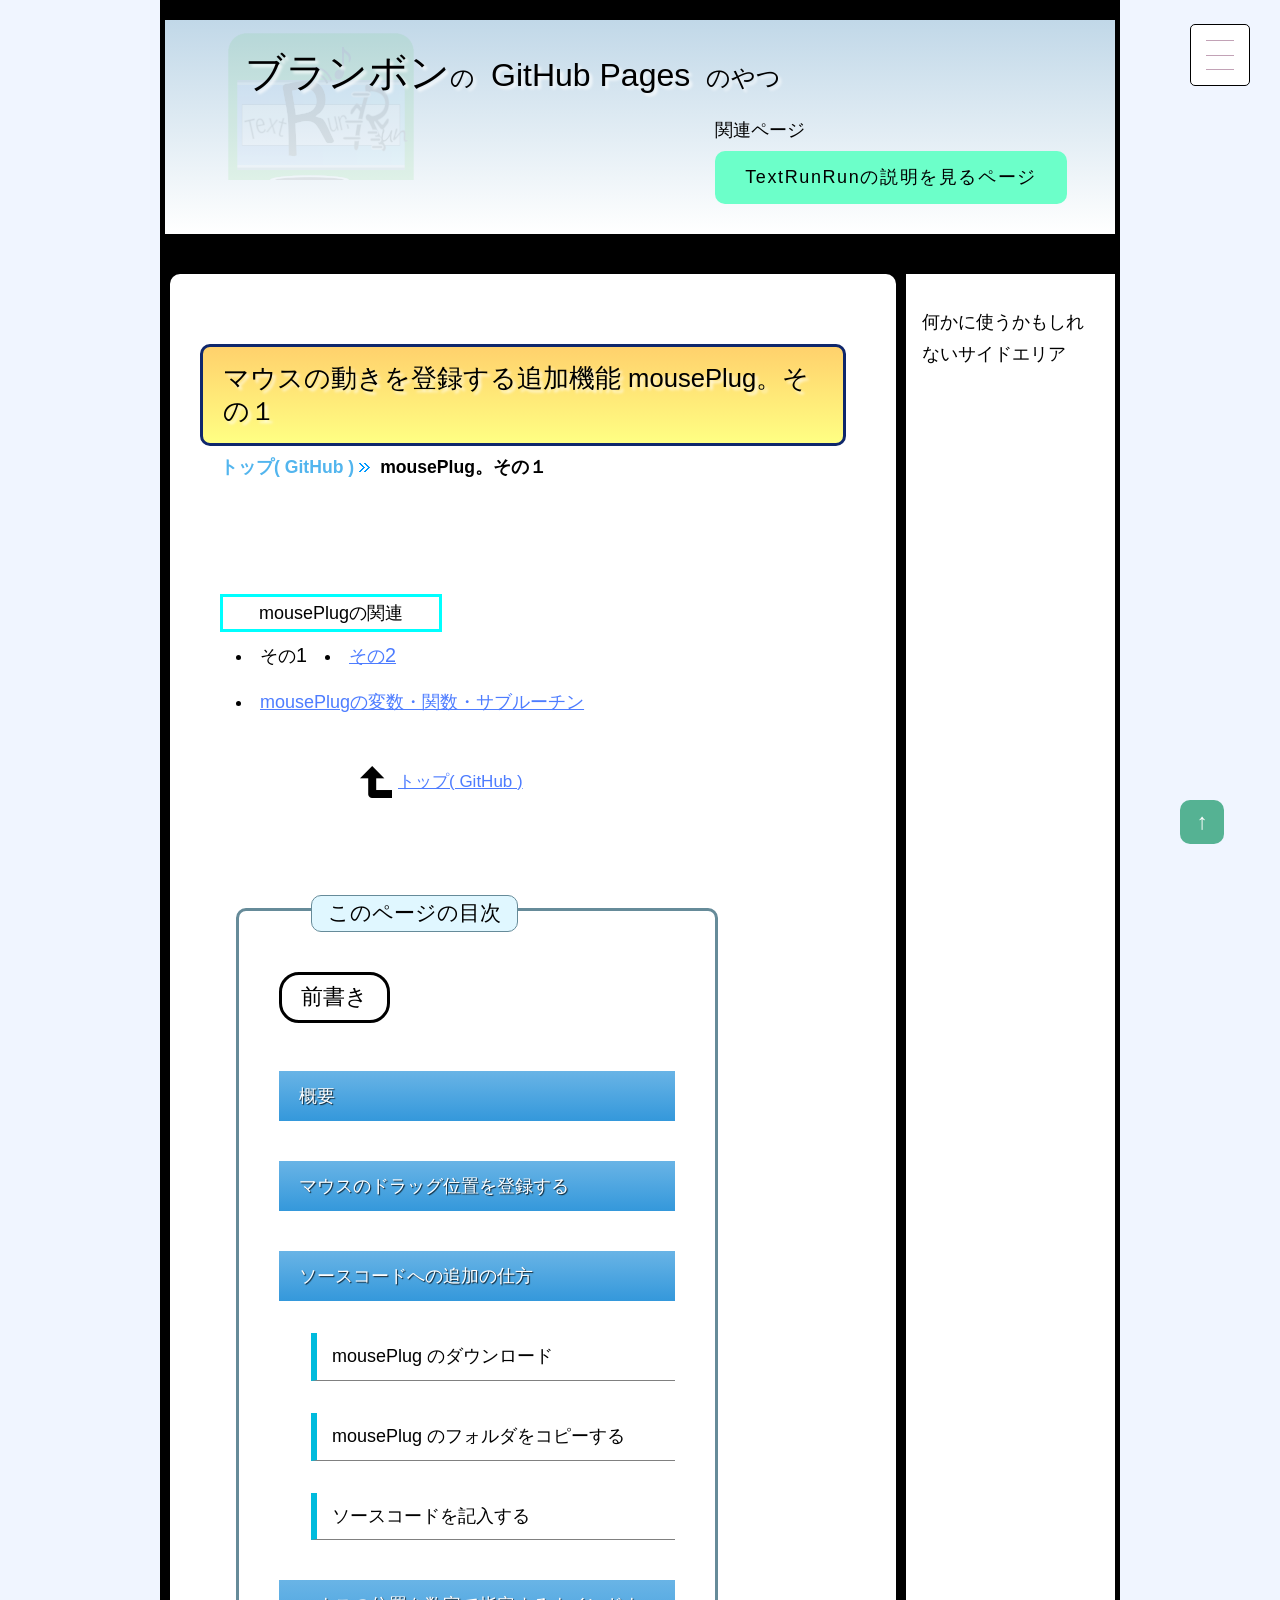
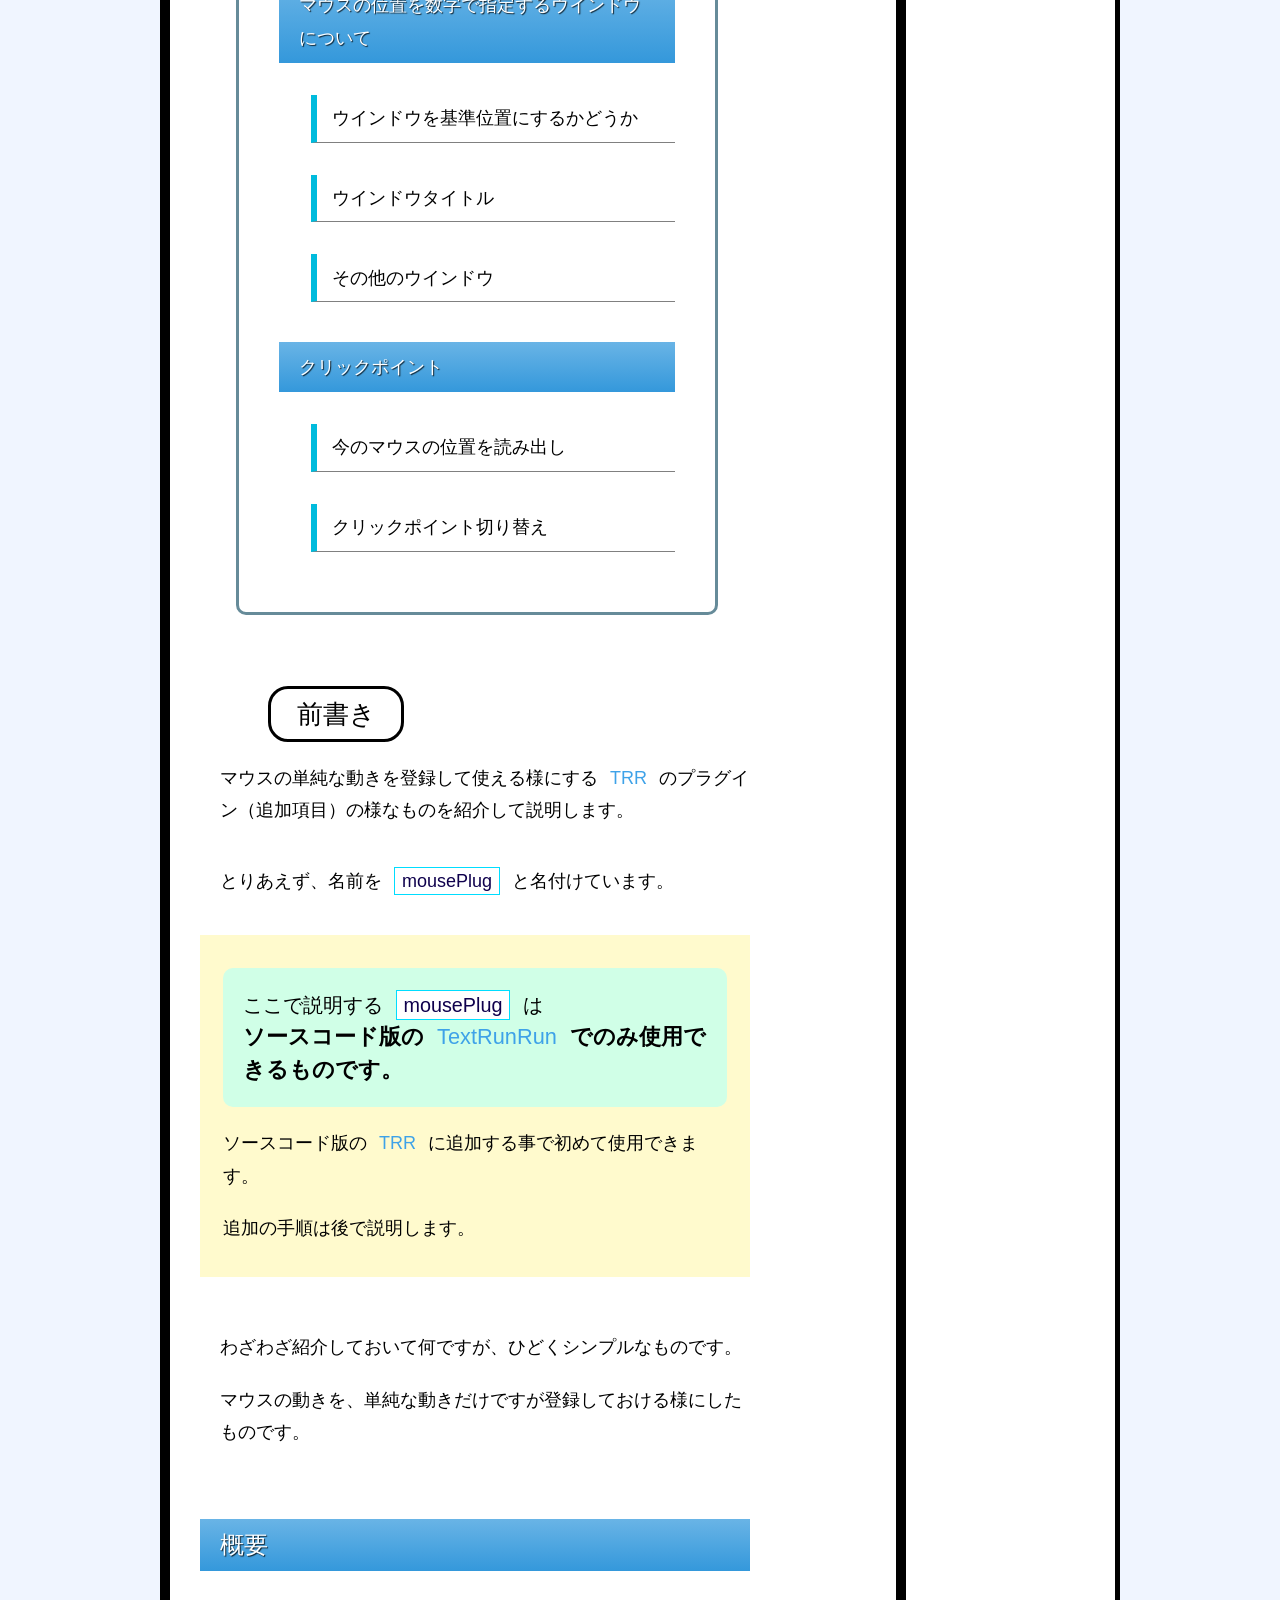
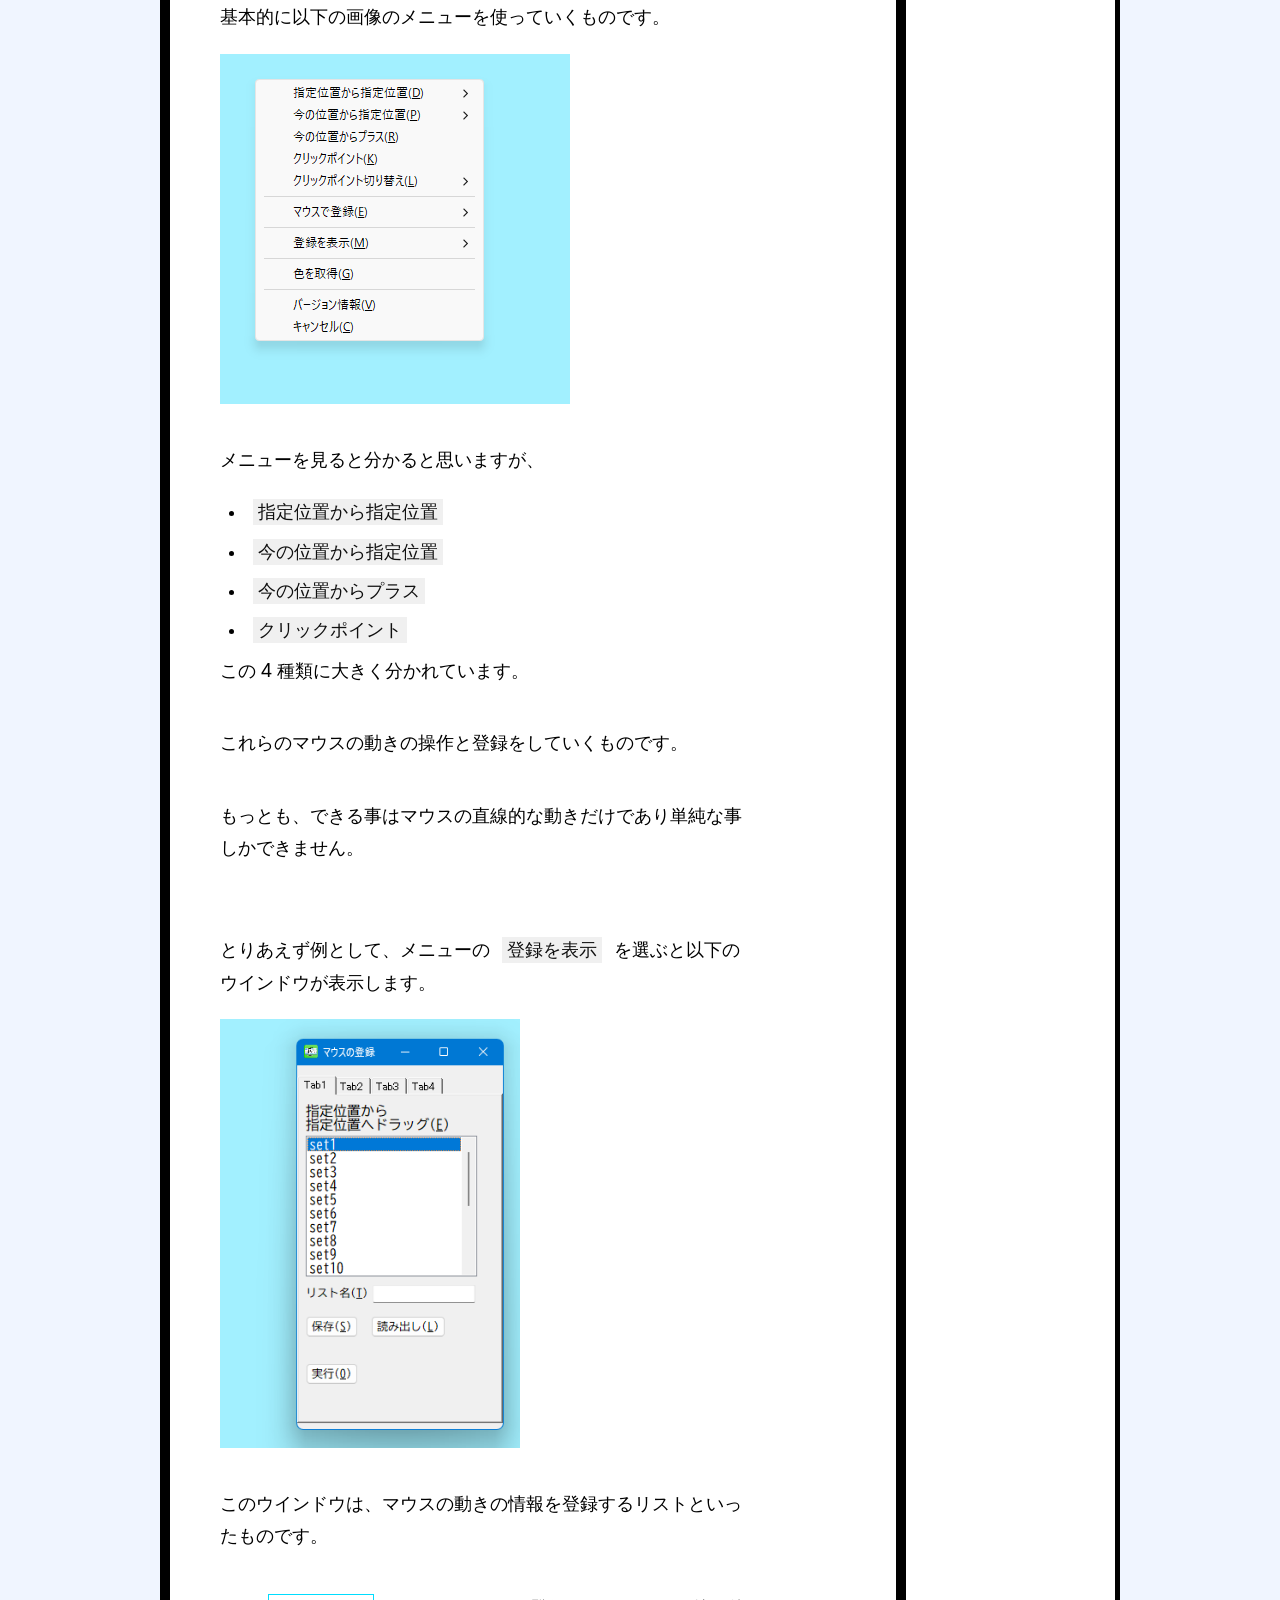
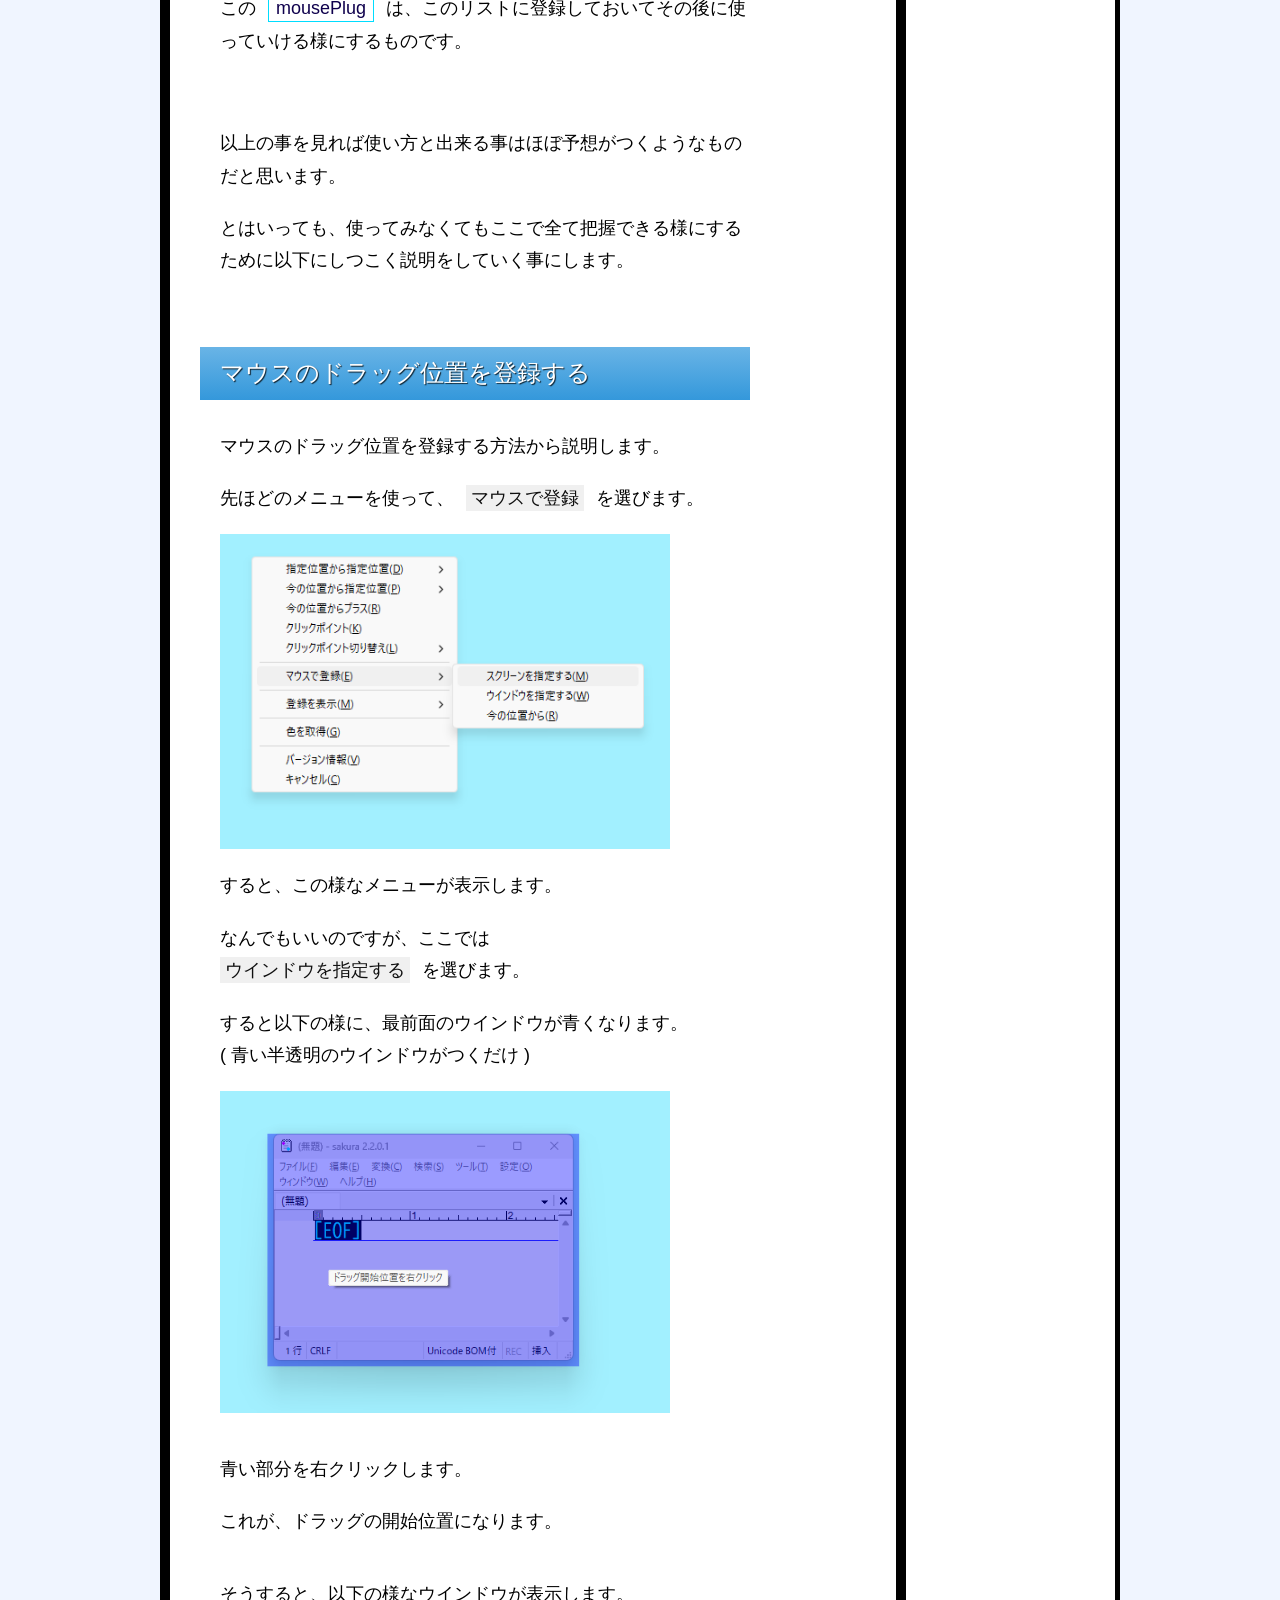
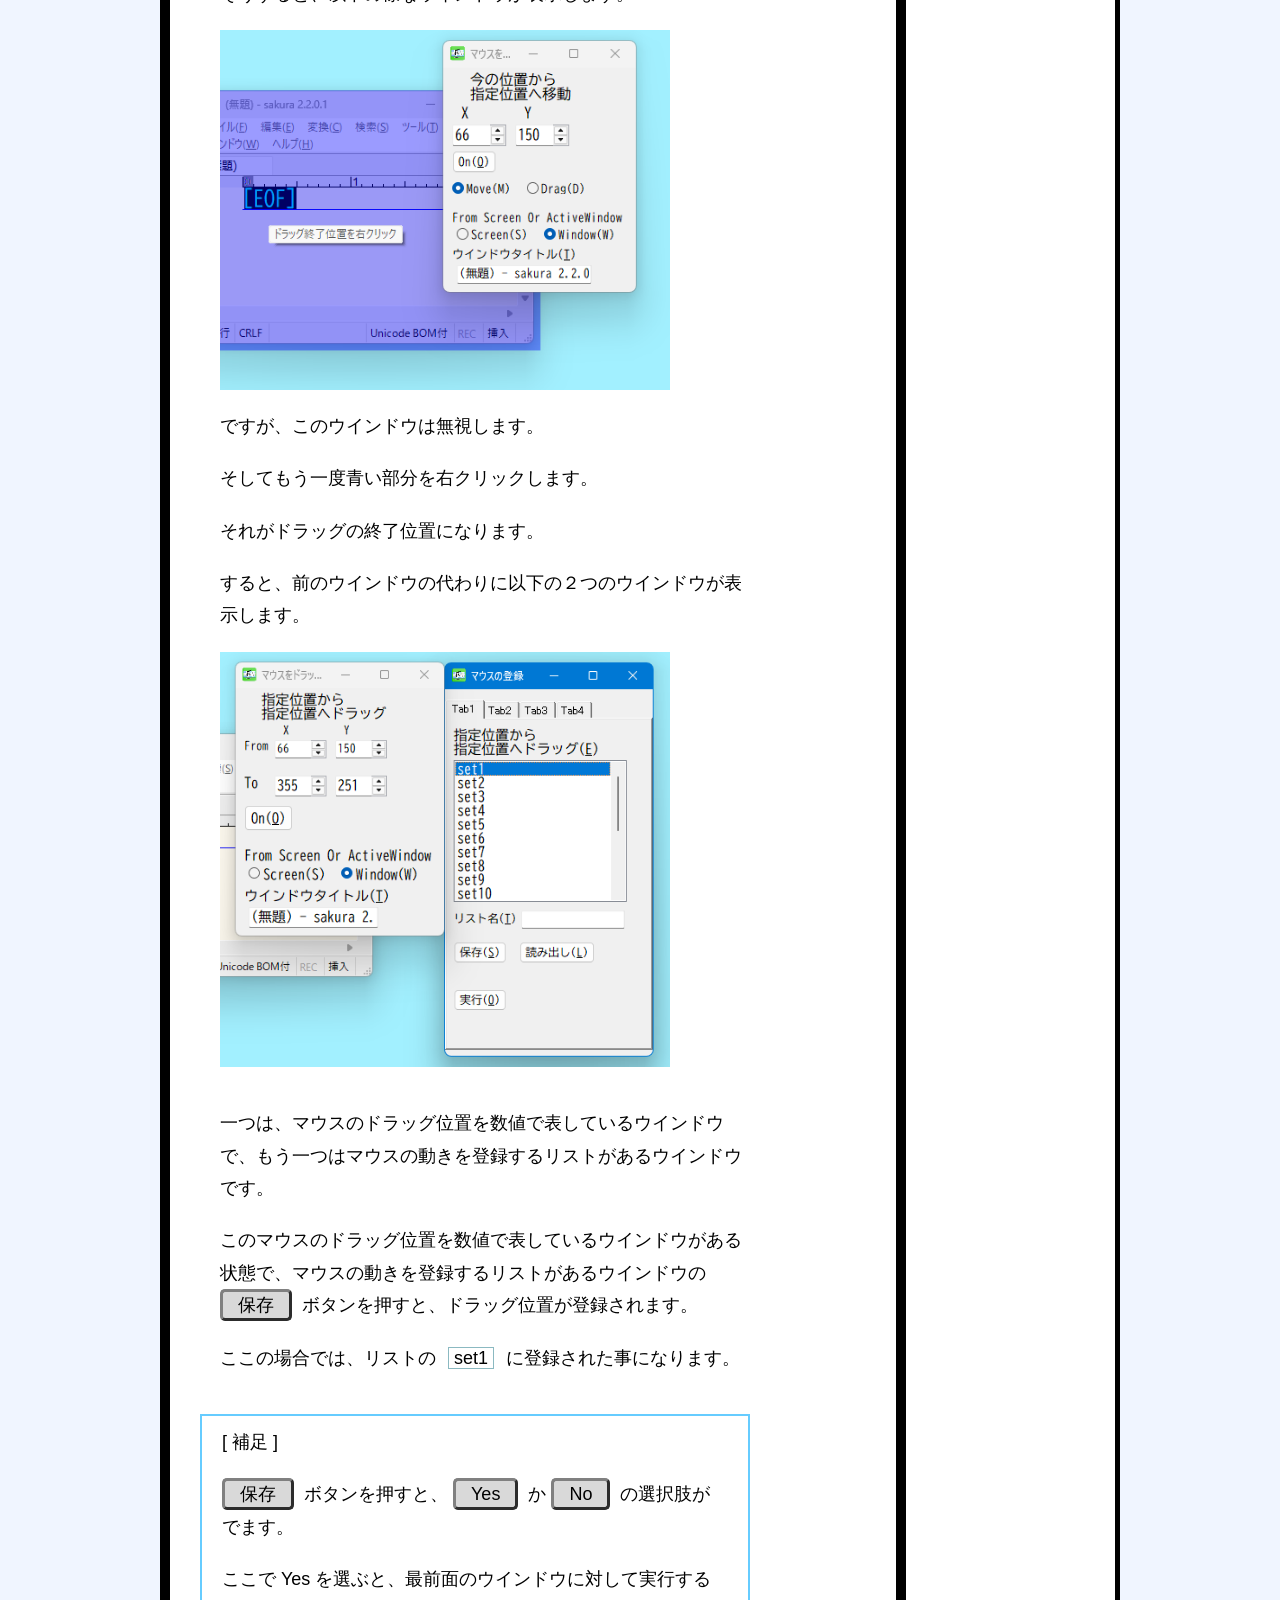
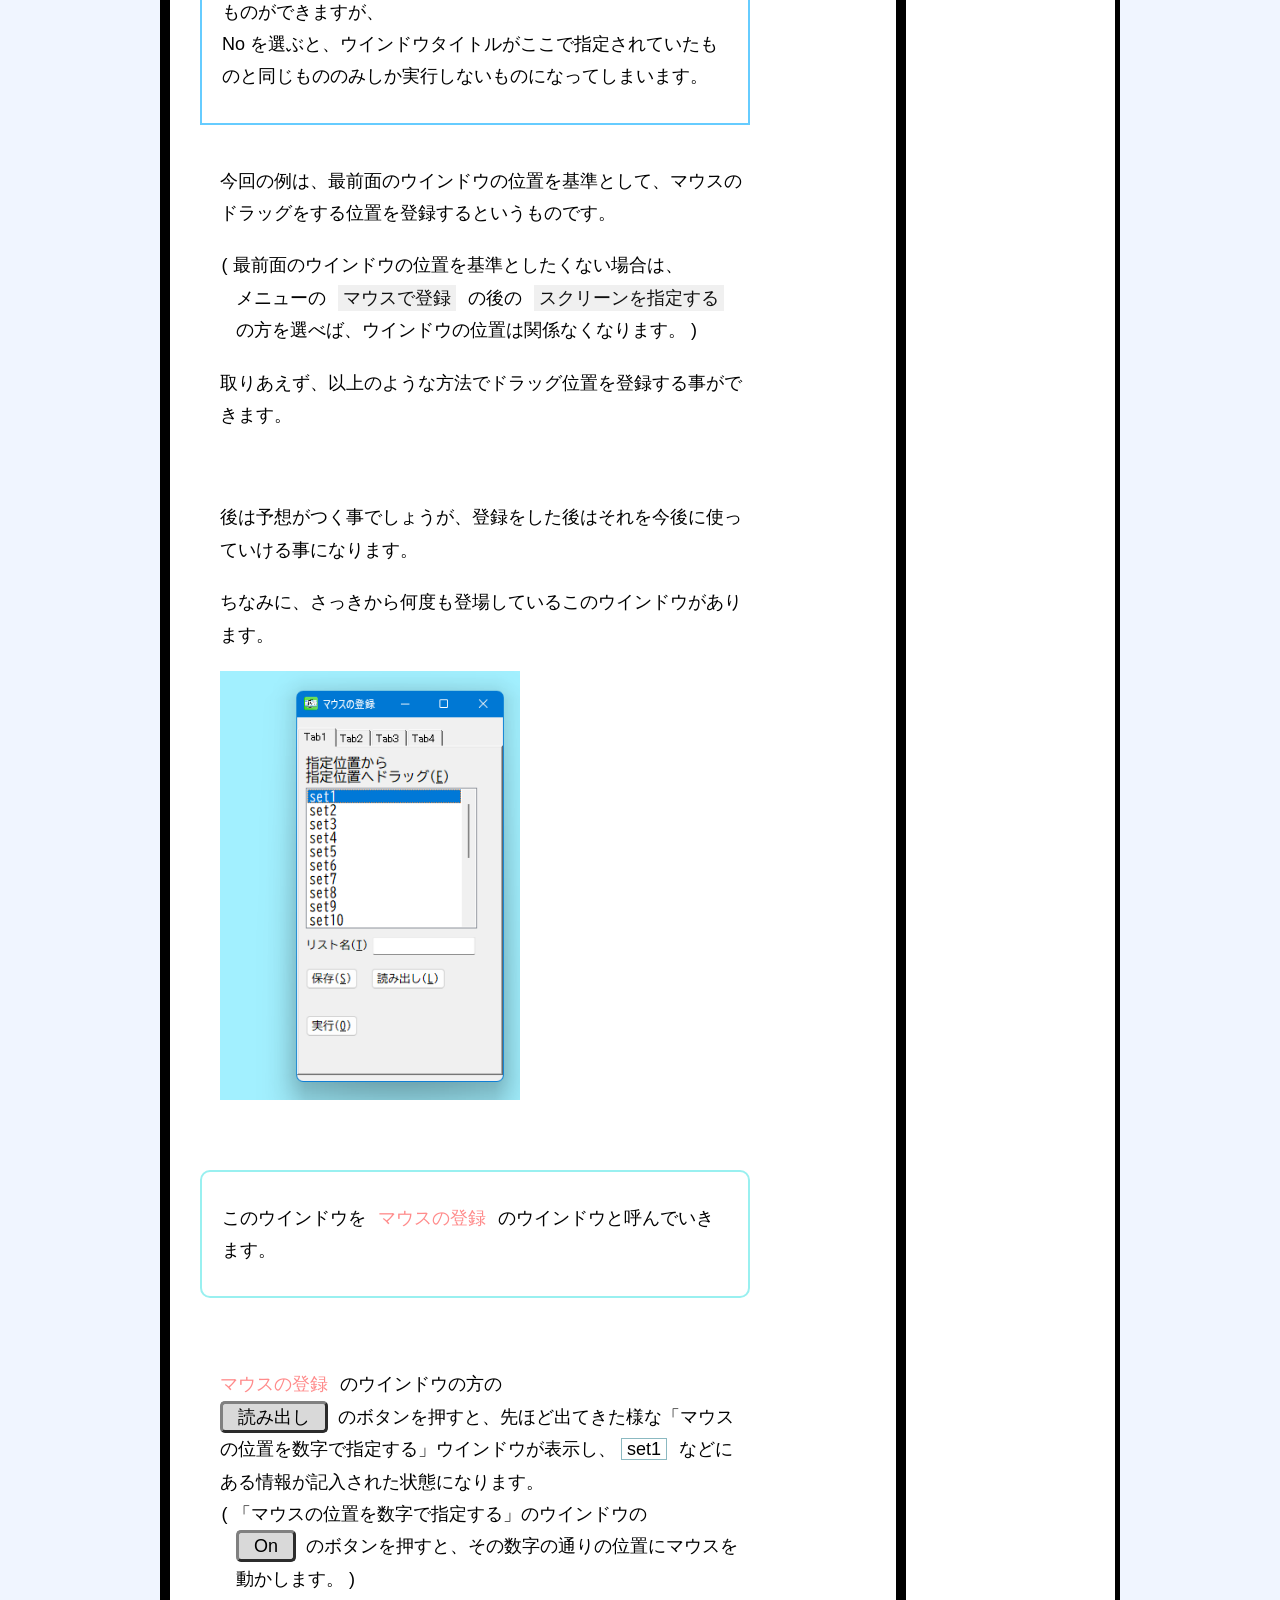
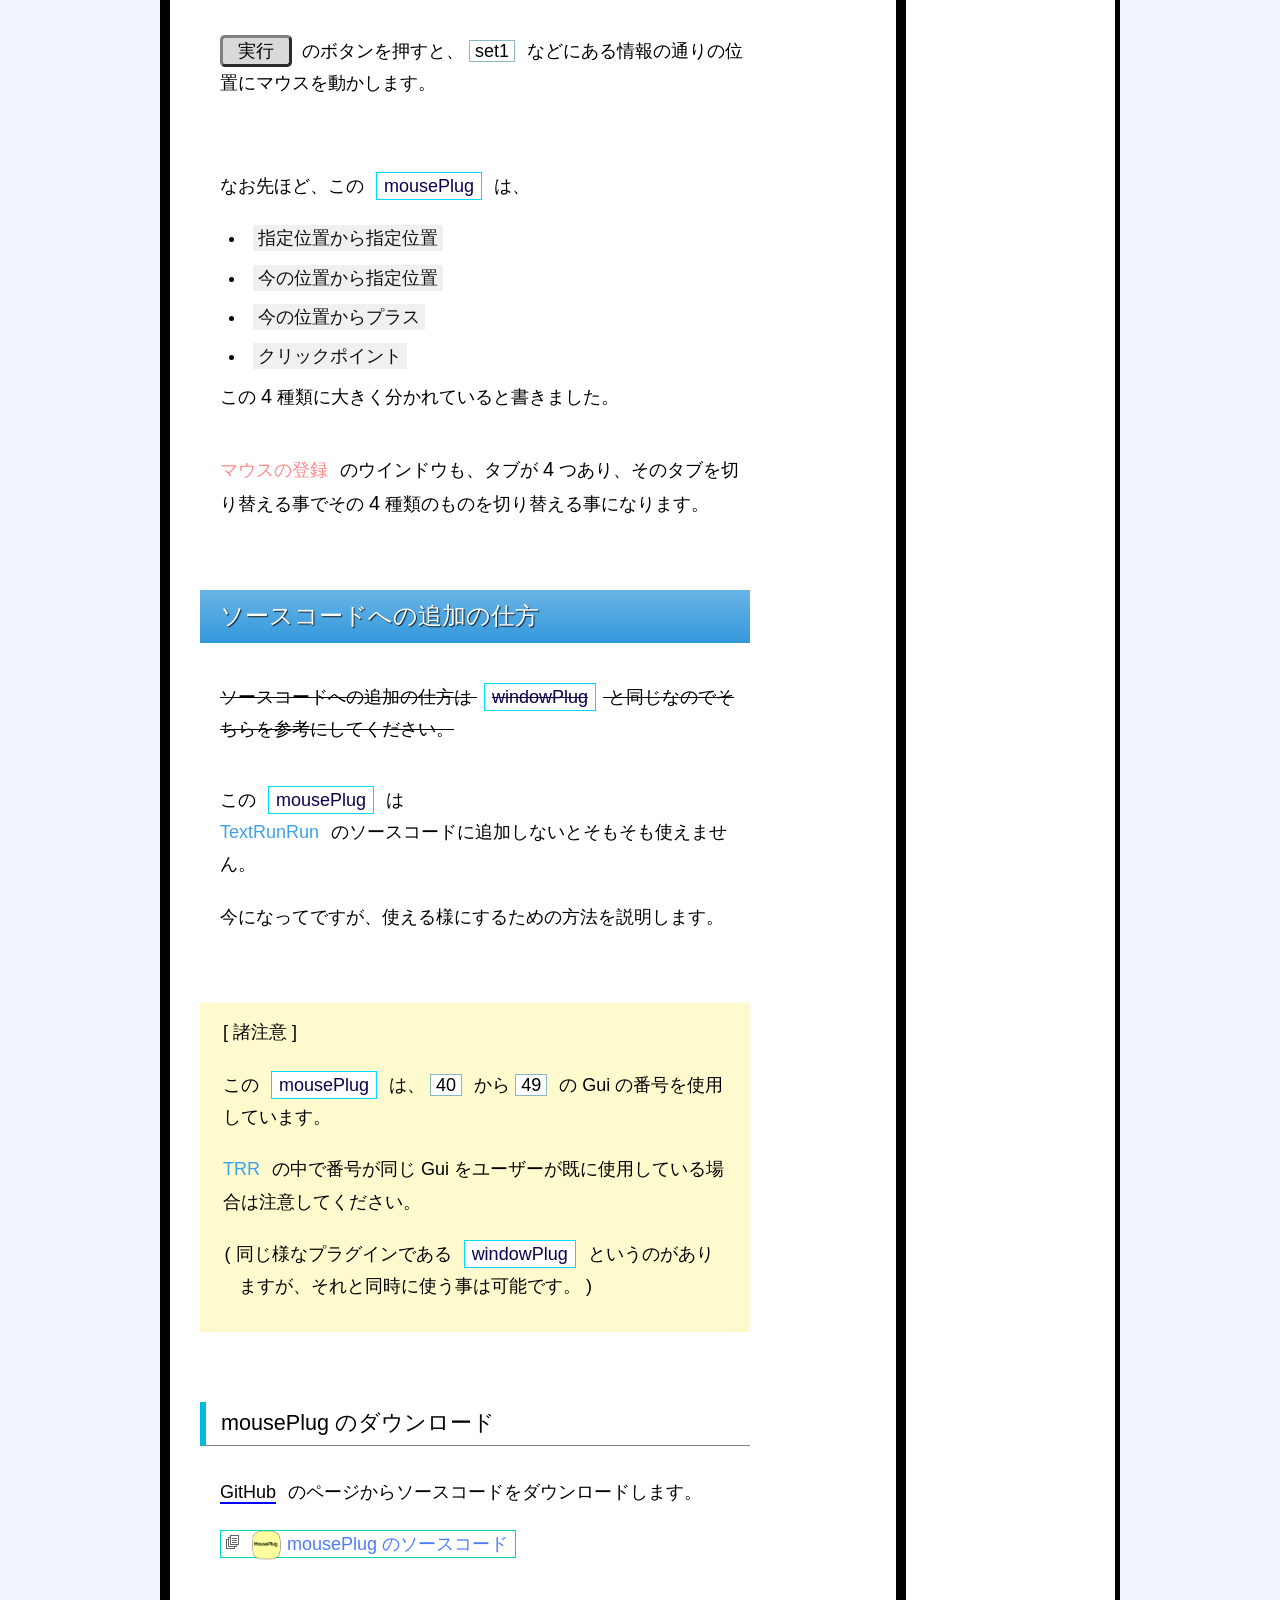
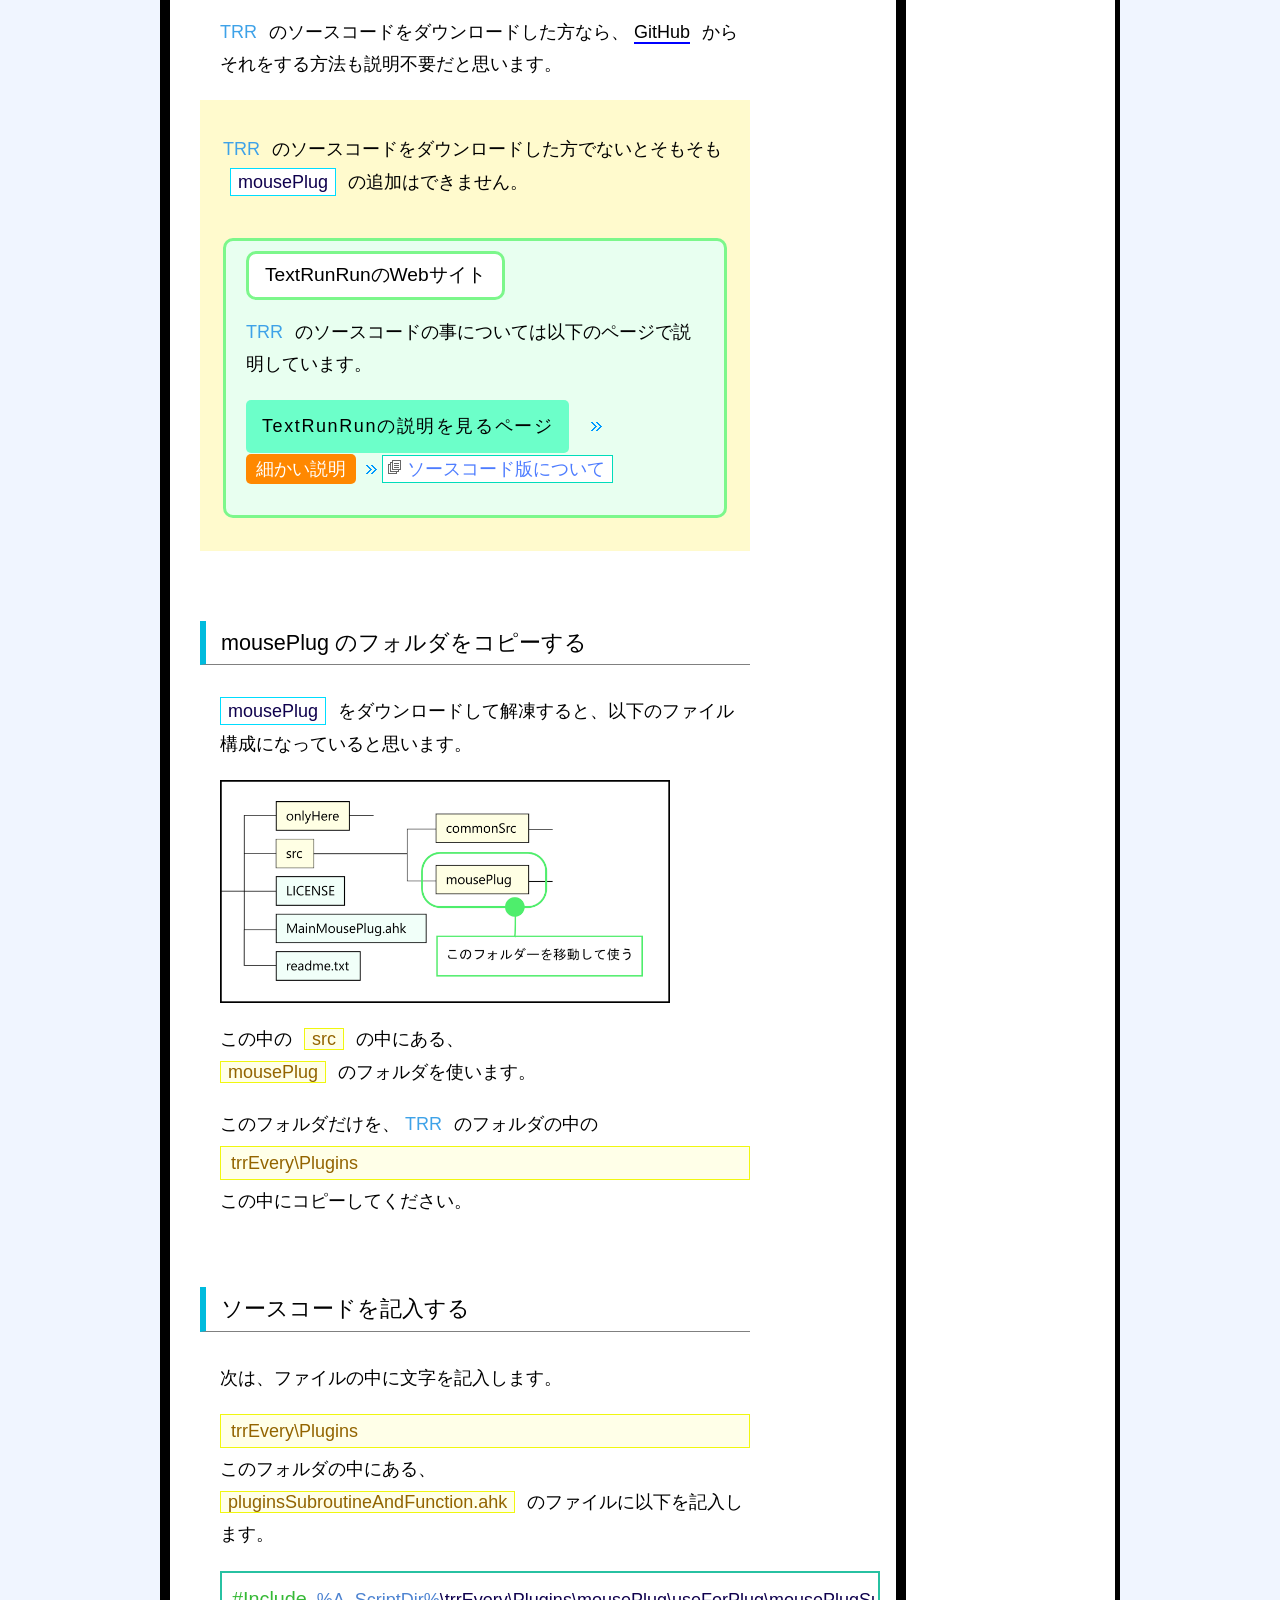
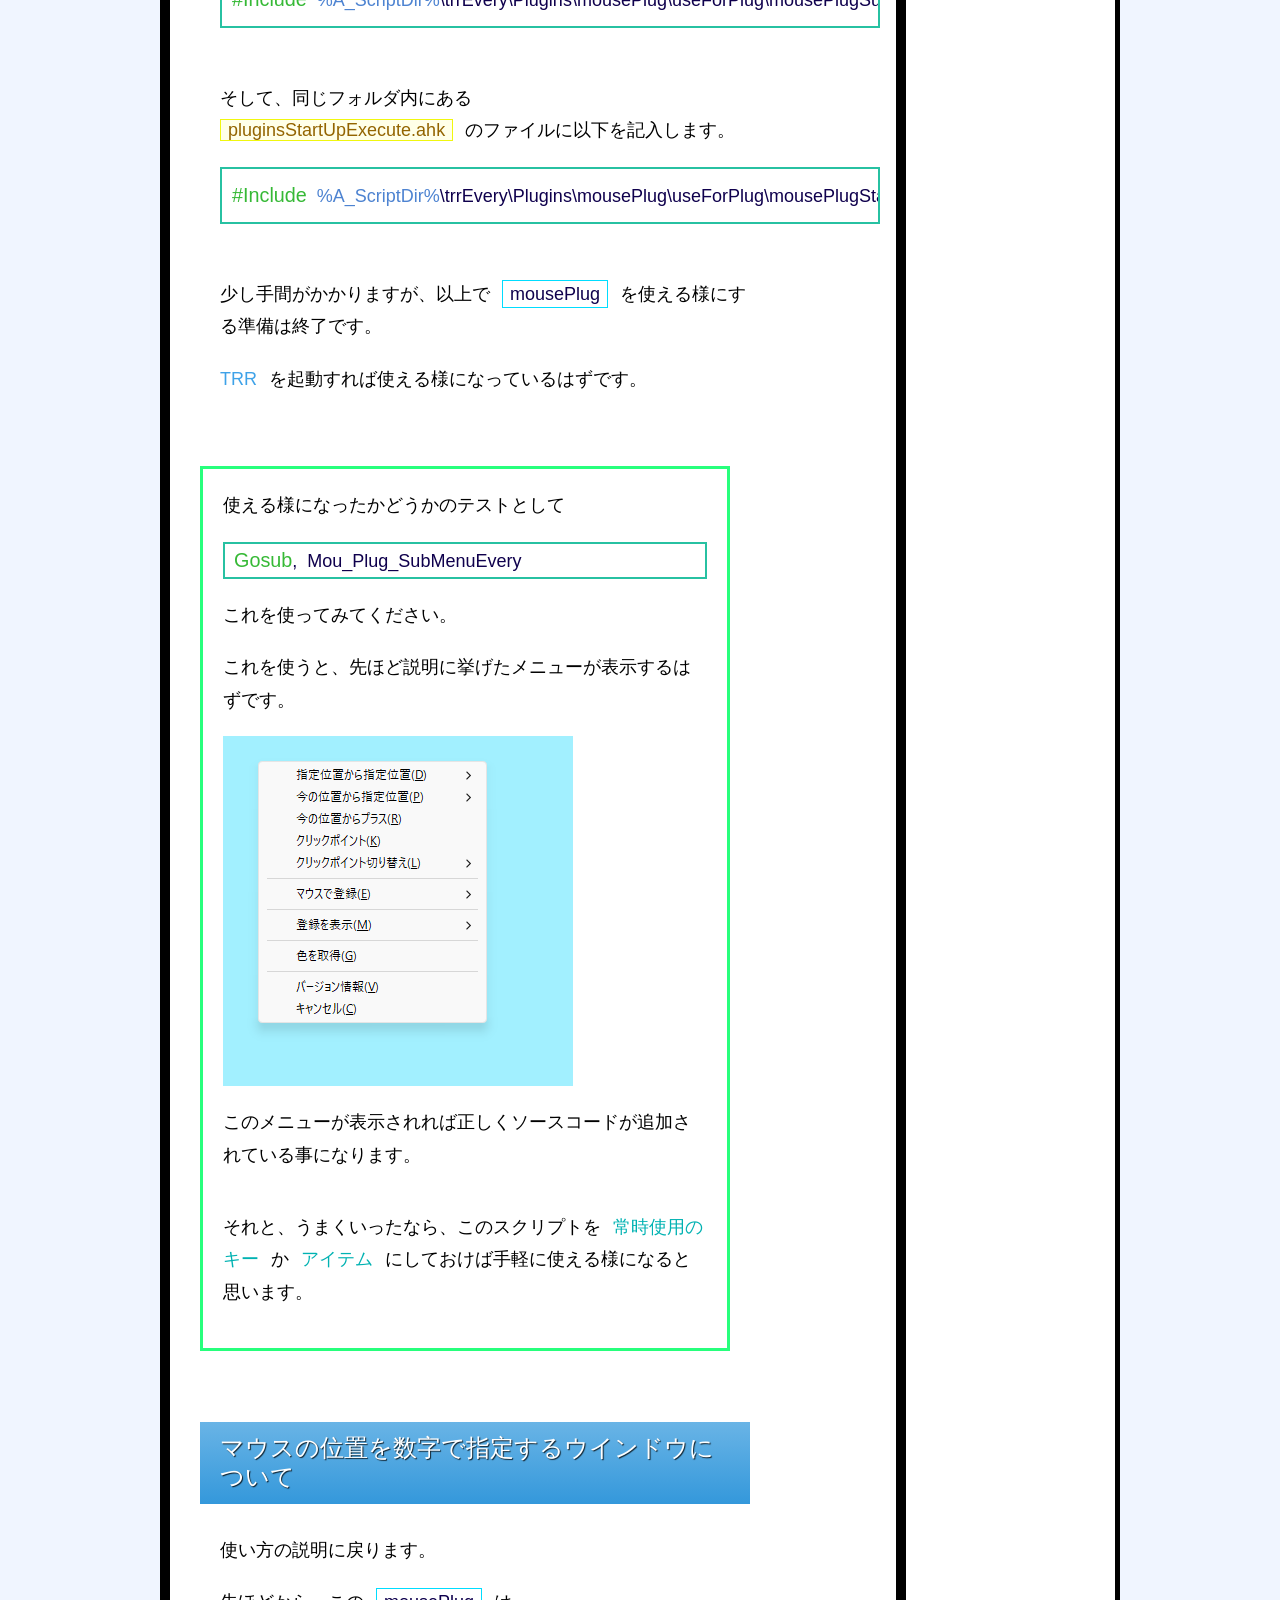
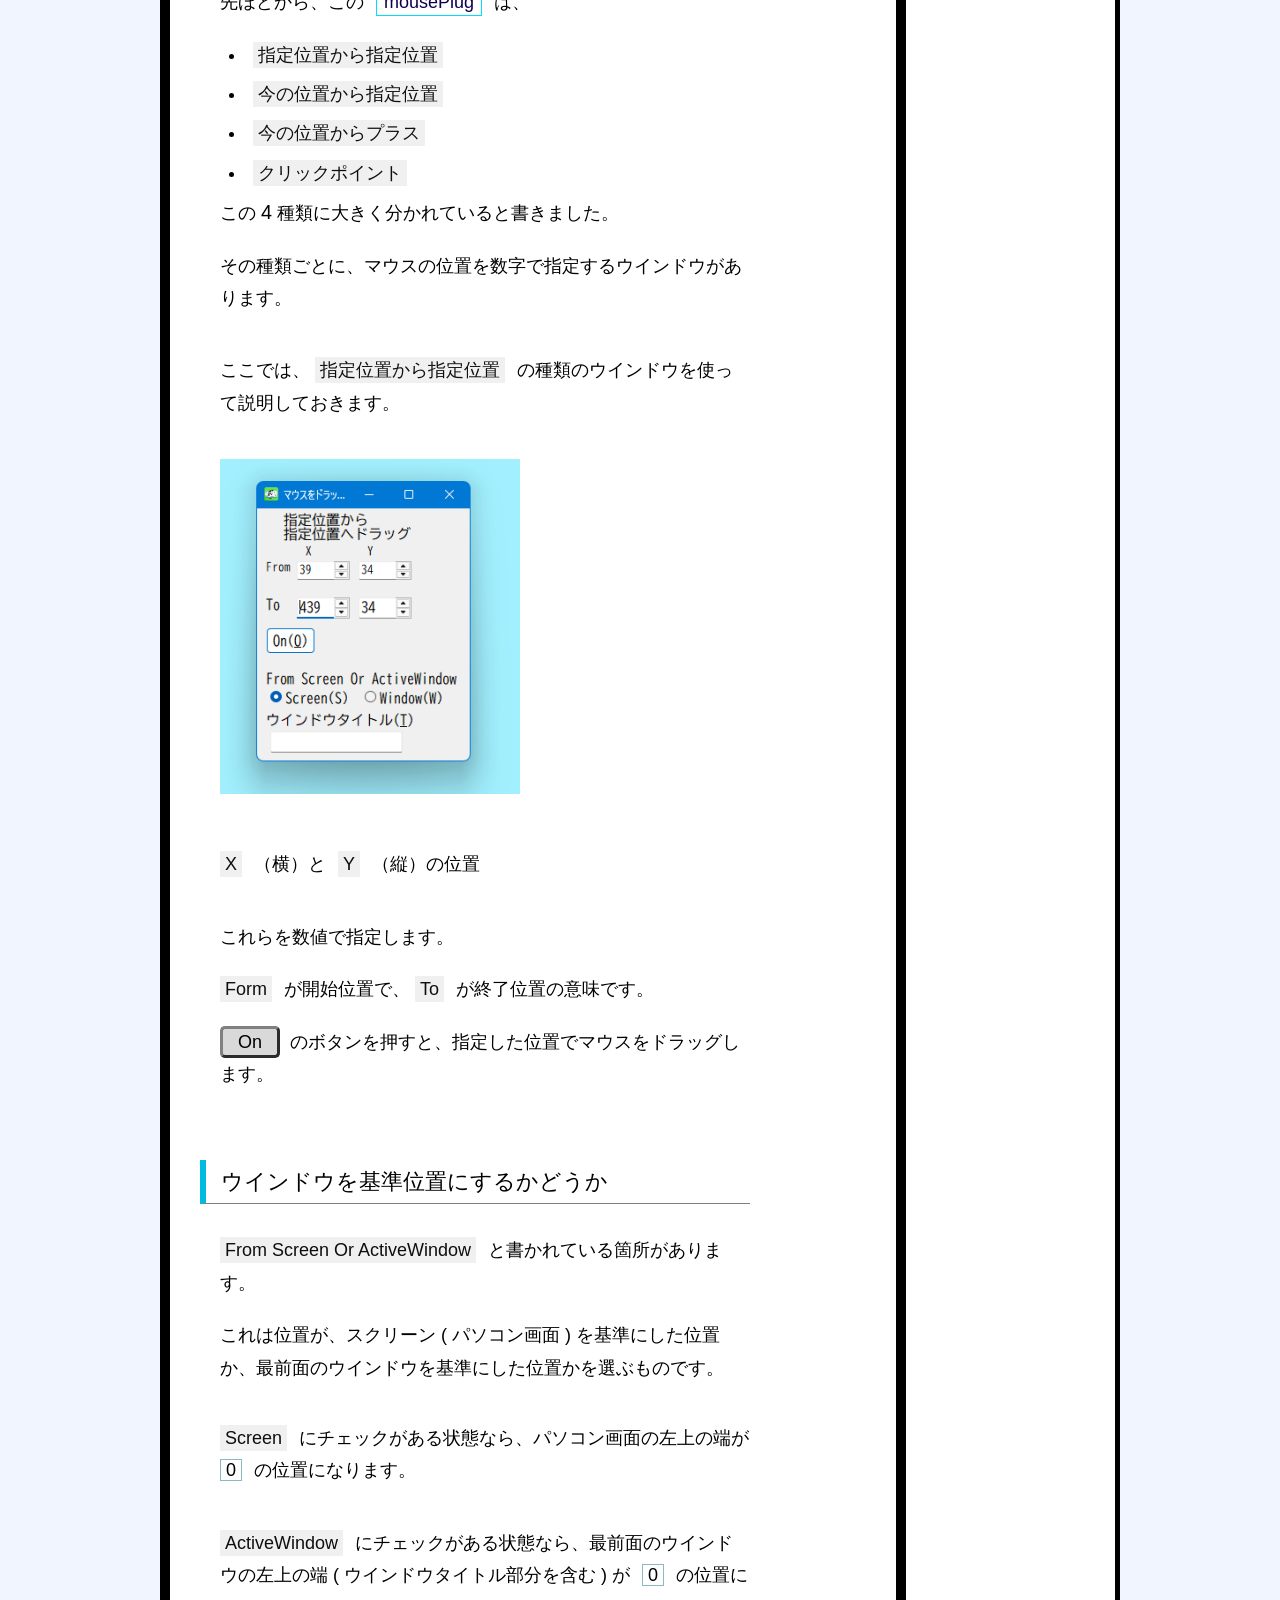
==== commit d131ae00: "GitHub Pagesへのリンクをつけた" ====
--- a/docs/index.html
+++ b/docs/index.html
@@ -66,13 +66,13 @@
     <h1 class="h1-first">マウスの動きを登録する追加機能 mousePlug。その１</h1>
     <nav class="breadcrumb-art">
         <ul class="ul-breadcrumb">
-            <li><span class="breadcrumb-current">トップ</span></li>
+            <li><a href="https://github.com/buranbon51/mousePlugin">トップ&#40; GitHub &#41;</a></li>
             <li><span class="breadcrumb-current">mousePlug。その１</span></li>
         </ul>
     </nav>
 
 <div class="width-short">
-    <div class="div-section-one d-type-basic">
+    <div class="div-section-one d-type-basic-wide">
         <nav class="categorylinks">
             <div class="categorylinks-title">
                 <span class="span-categorylinks-title">mousePlugの関連</span>
@@ -83,6 +83,11 @@
                 <li><a href="mousePlugDict.html">mousePlugの変数・関数・サブルーチン</a></li>
             </ul>
         </nav>
+        <div class="altuplink">
+            <p class="p-altuplink">
+                <a href="https://github.com/buranbon51/mousePlugin" class="a-altuplink">トップ&#40; GitHub &#41;</a>
+            </p>
+        </div>
     </div><!--  div-section-one  -->
     <div class="div-section-one d-type-basic">
         <nav class="index-thispage">
@@ -1088,7 +1093,7 @@
     </div><!--  div-section-one  -->
 
 
-    <div class="div-section-one d-type-basic">
+    <div class="div-section-one d-type-basic-wide">
         <div class="pagination1 d-type-small-basic">
             <a href="#" class="p1-prev hidden-bu">前へ</a>
             <a href="mousePlug2.html" class="p1-next">次へ</a>
@@ -1103,9 +1108,12 @@
                 <li><a href="mousePlugDict.html">mousePlugの変数・関数・サブルーチン</a></li>
             </ul>
         </nav>
+        <div class="altuplink">
+            <p class="p-altuplink">
+                <a href="https://github.com/buranbon51/mousePlugin" class="a-altuplink">トップ&#40; GitHub &#41;</a>
+            </p>
+        </div>
     </div><!--  div-section-one  -->
-
-
 
 
 </div><!-- width-short -->
--- a/docs/common/cssCommon/commonCssbu.css
+++ b/docs/common/cssCommon/commonCssbu.css
@@ -3256,7 +3256,7 @@
 
 /* ひとつ上の階層へ */
 .altuplink{
-    margin-top: 80px;
+    margin-top: 40px;
     
 }
 
@@ -3275,8 +3275,7 @@
 }
 
 a.a-altuplink{
-    text-decoration: none;
-    color: #000;
+
 }
 
 a.a-altuplink:hover,
